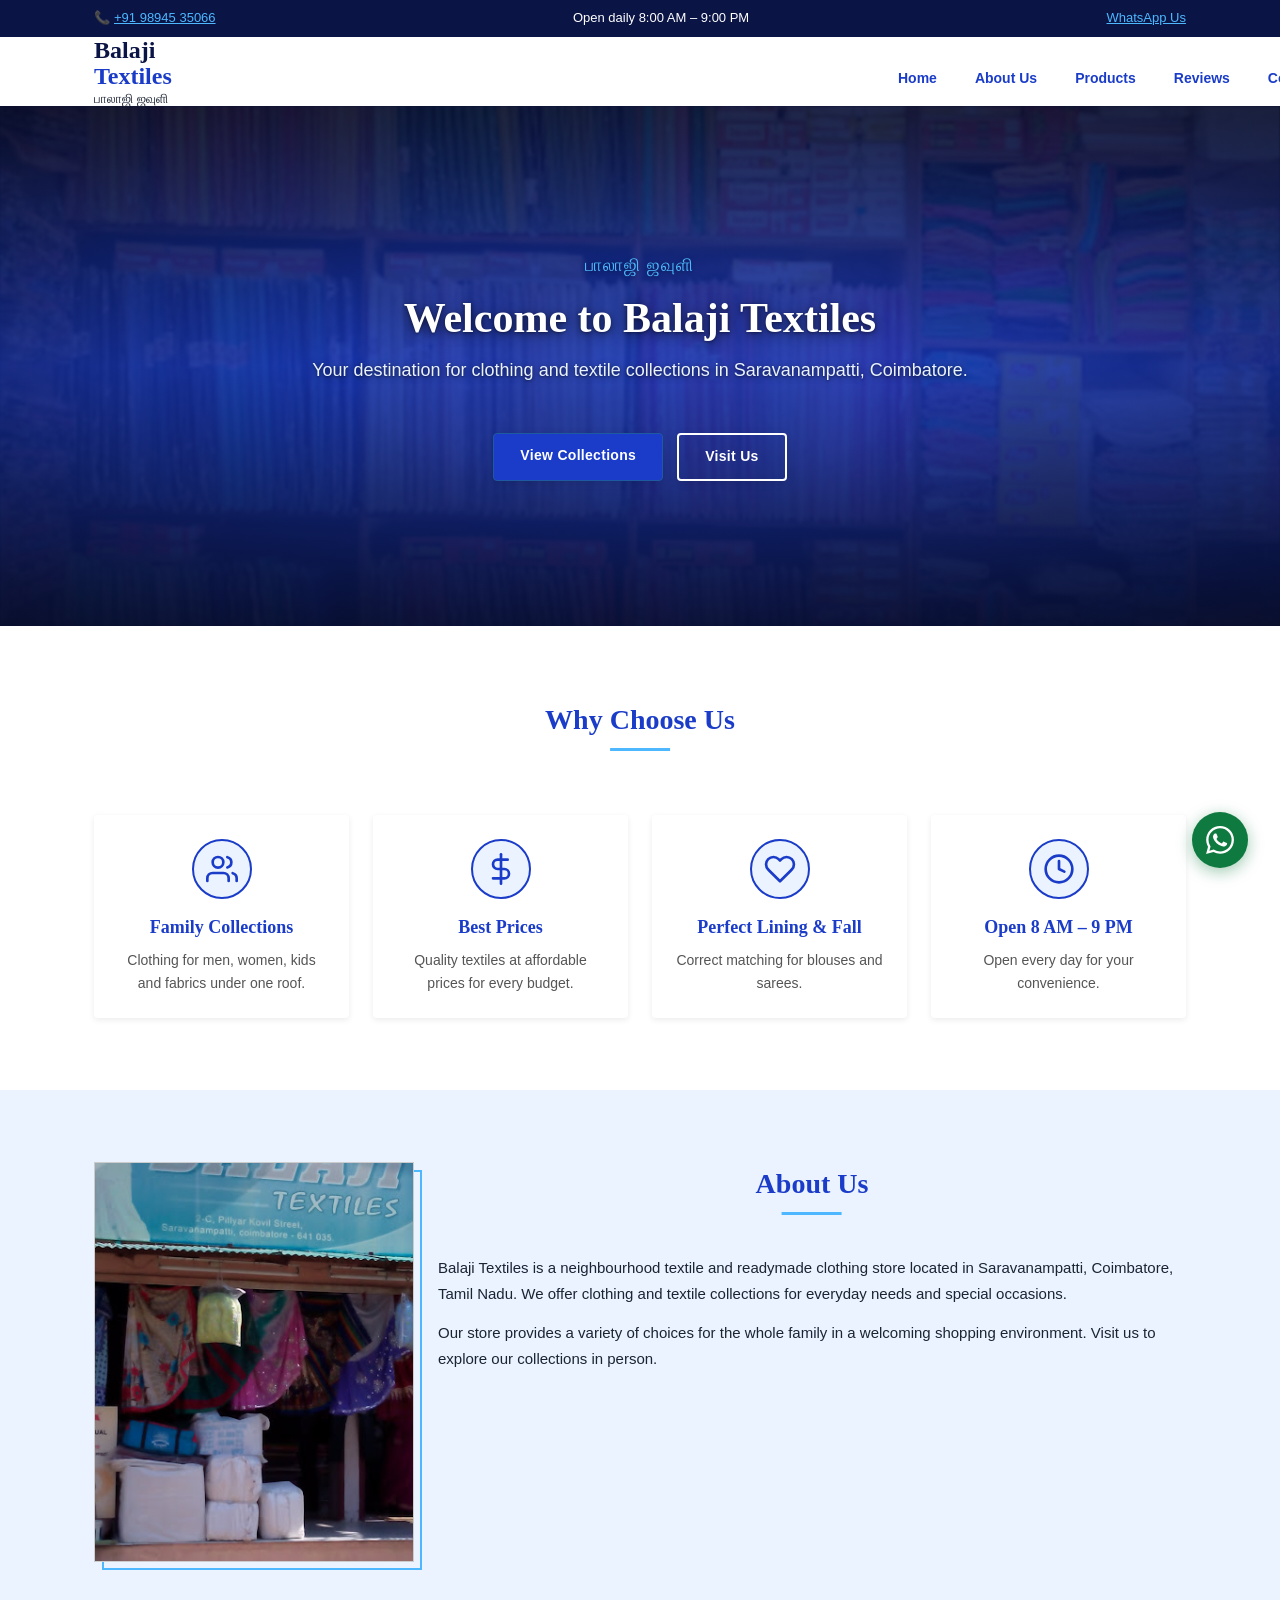
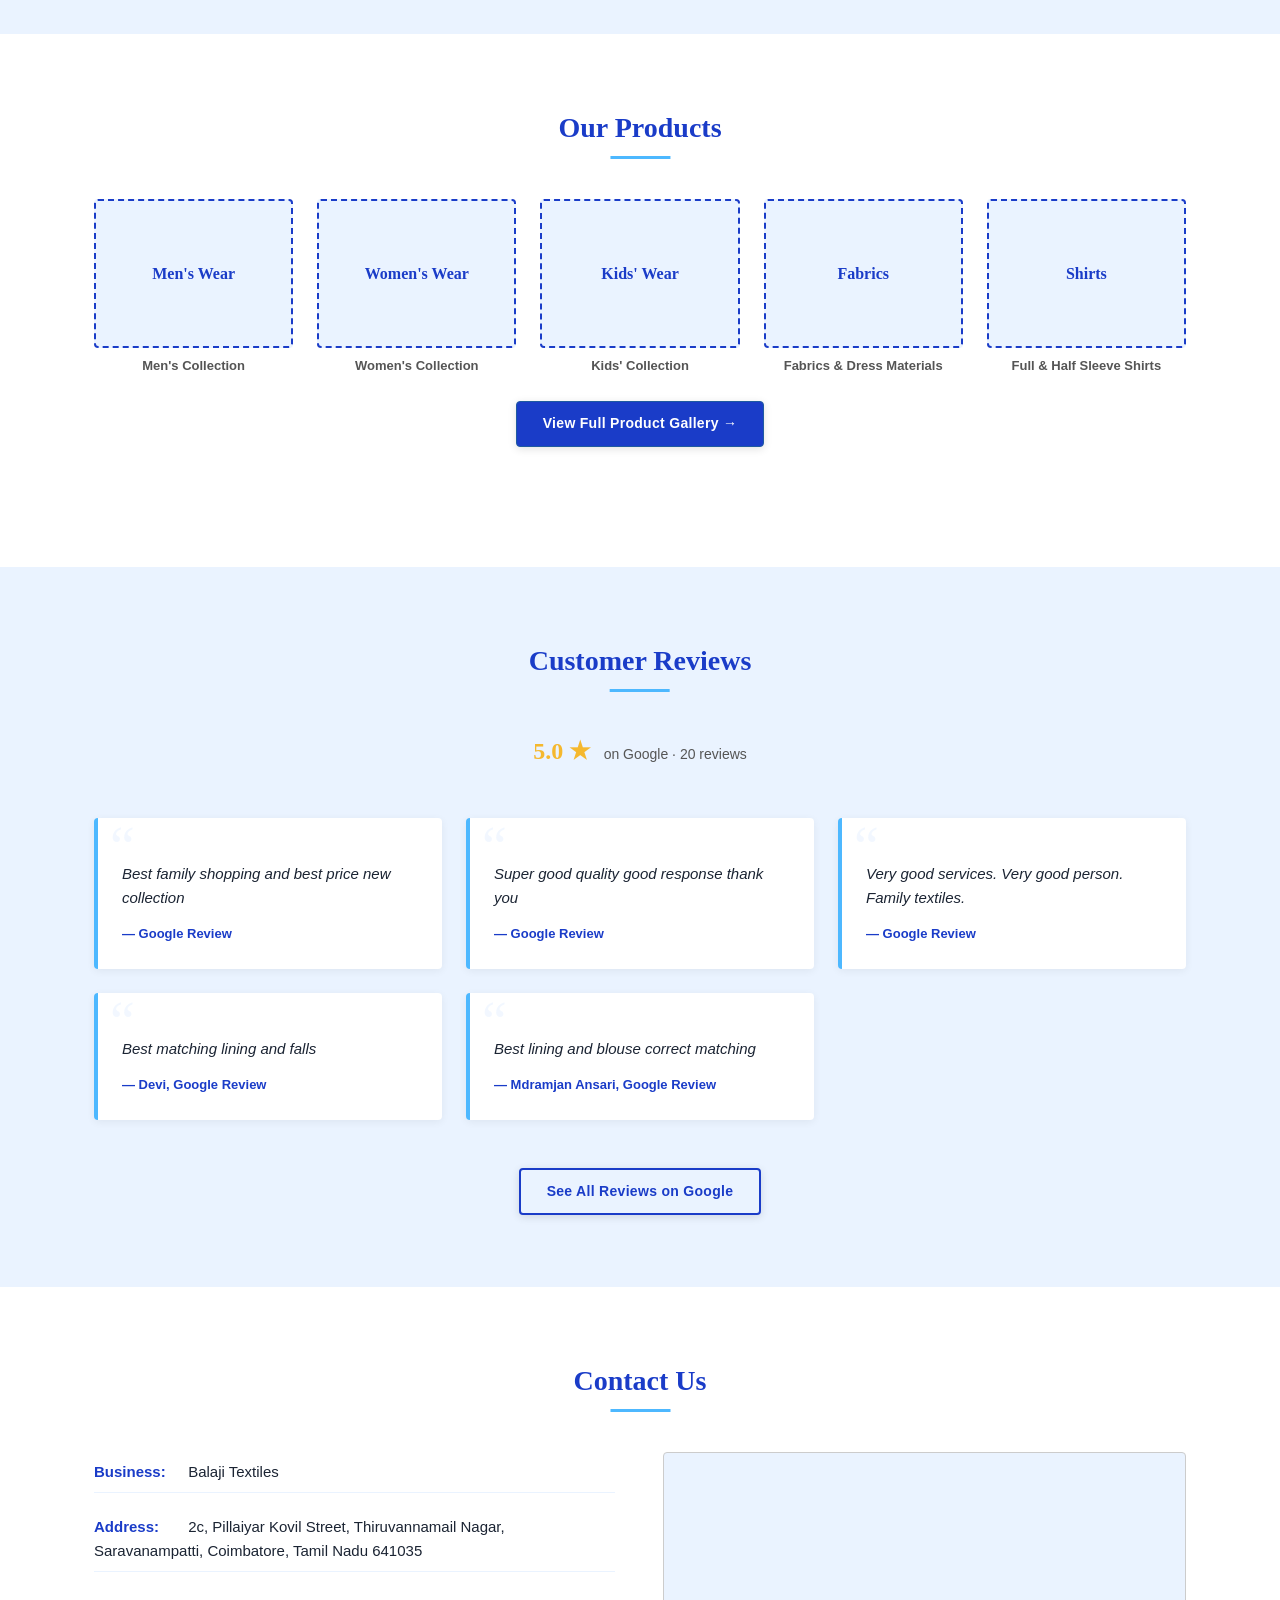
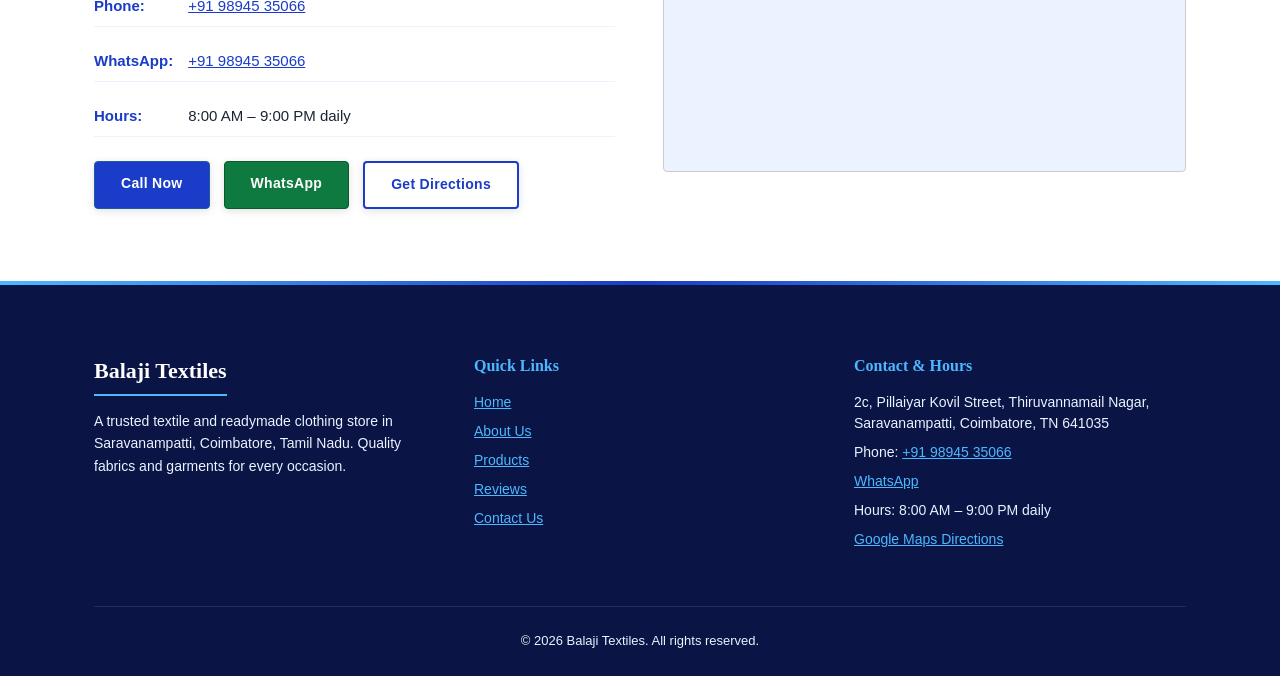
==== index.html @ 2bc7294d "Revert open/closed badge to static text - Removed dynamic open/closed badge from top bar - Removed s" ====
<!DOCTYPE html>
<html lang="en">
<head>
  <meta charset="UTF-8" />
  <meta name="viewport" content="width=device-width, initial-scale=1.0" />
  <title>Balaji Textiles | Textile &amp; Readymade Clothing Store in Saravanampatti, Coimbatore</title>
  <meta name="description" content="Balaji Textiles - A trusted textile and readymade clothing store in Saravanampatti, Coimbatore, Tamil Nadu. Men's wear, women's wear, kids' wear, fabrics and dress materials for every occasion." />
  <meta name="keywords" content="Balaji Textiles, textile shop Saravanampatti, Coimbatore textiles, readymade clothing, sarees, dress materials, men's wear, women's wear, kids wear, fabric shop Coimbatore" />
  <meta name="author" content="Balaji Textiles" />
  <meta name="robots" content="index, follow" />
  <meta name="theme-color" content="#0A1445" />
  <link rel="canonical" href="https://prakashseervi61.github.io/Balaji-Textile/" />

  <!-- Security headers -->
  <meta http-equiv="X-Content-Type-Options" content="nosniff" />
  <meta name="referrer" content="strict-origin-when-cross-origin" />
  <meta http-equiv="Permissions-Policy" content="geolocation=(), microphone=(), camera=()" />

  <!-- Content Security Policy -->
  <meta http-equiv="Content-Security-Policy" content="default-src 'self'; script-src 'self' 'unsafe-inline'; style-src 'self' 'unsafe-inline' https://fonts.googleapis.com; img-src 'self' data: https:; font-src 'self' https://fonts.gstatic.com; connect-src 'self'; frame-src https://www.google.com; base-uri 'self'; form-action 'self';" />

  <!-- Open Graph -->
  <meta property="og:type" content="website" />
  <meta property="og:title" content="Balaji Textiles | Textile &amp; Readymade Clothing Store, Saravanampatti, Coimbatore" />
  <meta property="og:description" content="Discover quality clothing and textiles for every occasion. Visit Balaji Textiles in Saravanampatti, Coimbatore for men's wear, women's wear, kids' wear and fabrics." />
  <meta property="og:url" content="https://prakashseervi61.github.io/Balaji-Textile/" />
  <meta property="og:site_name" content="Balaji Textiles" />
  <meta property="og:locale" content="en_IN" />
  <meta property="og:image" content="https://prakashseervi61.github.io/Balaji-Textile/images/shop-photo.jpg" />
  <meta property="og:image:width" content="400" />
  <meta property="og:image:height" content="291" />

  <!-- Twitter Card -->
  <meta name="twitter:card" content="summary_large_image" />
  <meta name="twitter:title" content="Balaji Textiles | Textile &amp; Readymade Clothing Store, Saravanampatti" />
  <meta name="twitter:description" content="Quality clothing and textiles for every occasion. Visit Balaji Textiles in Saravanampatti, Coimbatore." />

  <link rel="preconnect" href="https://fonts.googleapis.com" />
  <link rel="preconnect" href="https://fonts.gstatic.com" crossorigin />
  <link href="https://fonts.googleapis.com/css2?family=Playfair+Display:ital,wght@0,400;0,600;0,700;1,400&family=Lato:wght@300;400;600;700&family=Noto+Sans+Tamil:wght@400;600;700&display=swap" rel="stylesheet" />
  <link rel="stylesheet" href="styles.css" />
  <link rel="icon" type="image/svg+xml" href="data:image/svg+xml,%3Csvg xmlns='http://www.w3.org/2000/svg' viewBox='0 0 100 100'%3E%3Crect width='100' height='100' fill='%230A1445' rx='10'/%3E%3Ctext x='50' y='60' font-family='serif' font-size='50' fill='%23FFFFFF' text-anchor='middle'%3EBT%3C/text%3E%3C/svg%3E" />

  <!-- Schema.org LocalBusiness structured data -->
  <script type="application/ld+json">
  {
    "@context": "https://schema.org",
    "@type": "ClothingStore",
    "name": "Balaji Textiles",
    "alternateName": "பாலாஜி ஜவுளி",
    "description": "A trusted textile and readymade clothing store in Saravanampatti, Coimbatore, Tamil Nadu. Men's wear, women's wear, kids' wear, fabrics and dress materials.",
    "url": "https://prakashseervi61.github.io/Balaji-Textile/",
    "telephone": "+919894535066",
    "address": {
      "@type": "PostalAddress",
      "streetAddress": "2c, Pillaiyar Kovil Street, Thiruvannamail Nagar",
      "addressLocality": "Saravanampatti, Coimbatore",
      "addressRegion": "Tamil Nadu",
      "postalCode": "641035",
      "addressCountry": "IN"
    },
    "geo": {
      "@type": "GeoCoordinates",
      "latitude": 11.0756263,
      "longitude": 77.0023874
    },
    "openingHoursSpecification": {
      "@type": "OpeningHoursSpecification",
      "dayOfWeek": ["Monday","Tuesday","Wednesday","Thursday","Friday","Saturday","Sunday"],
      "opens": "08:00",
      "closes": "21:00"
    },
    "aggregateRating": {
      "@type": "AggregateRating",
      "ratingValue": "5.0",
      "reviewCount": "20",
      "bestRating": "5"
    },
    "sameAs": [
      "https://maps.app.goo.gl/wDFzEVDRk7n2RnBJ7"
    ]
  }
  </script>
</head>
<body>

  <a class="skip-link" href="#main-content">Skip to main content</a>

  <!-- Top bar -->
  <div class="top-bar">
    <div class="container">
      <div class="top-bar-inner">
        <span class="top-bar-item">📞 <a href="tel:+919894535066">+91 98945 35066</a></span>
        <span class="top-bar-item">Open daily 8:00 AM – 9:00 PM</span>
        <span class="top-bar-item"><a href="https://wa.me/919894535066?text=Hello%20Balaji%20Textiles%2C%20I%20would%20like%20to%20know%20more%20about%20your%20collections." target="_blank" rel="noopener">WhatsApp Us</a></span>
      </div>
    </div>
  </div>

  <!-- Header -->
  <header class="site-header" id="site-header">
    <div class="header-container">
      <a href="#home" class="logo">
        Balaji <span>Textiles</span>
        <span class="logo-tamil">பாலாஜி ஜவுளி</span>
        <!-- TODO: owner to supply Tamil tagline -->
      </a>

      <button class="nav-toggle" id="nav-toggle" aria-label="Toggle navigation menu" aria-expanded="false" aria-controls="main-nav"></button>

      <nav class="main-nav" id="main-nav" aria-label="Main navigation">
        <ul>
          <li><a href="#home">Home</a></li>
          <li><a href="#about">About Us</a></li>
          <li><a href="#products">Products</a></li>
          <li><a href="#reviews">Reviews</a></li>
          <li><a href="#contact">Contact Us</a></li>
        </ul>
      </nav>
    </div>
    <div class="nav-overlay"></div>
  </header>

  <main id="main-content">

    <!-- Hero -->
    <section id="home" class="hero">
      <img class="hero-img" src="images/shop-photo.jpg" alt="Balaji Textiles shop, Saravanampatti, Coimbatore" width="400" height="291" loading="eager" />
      <div class="hero-overlay" aria-hidden="true"></div>
      <div class="hero-content">
        <p class="hero-tagline">பாலாஜி ஜவுளி</p>
        <h1>Welcome to Balaji Textiles</h1>
        <p class="hero-intro">Your destination for clothing and textile collections in Saravanampatti, Coimbatore.</p>
        <div class="hero-buttons">
          <a href="#products" class="btn btn-primary">View Collections</a>
          <a href="#contact" class="btn btn-outline">Visit Us</a>
        </div>
      </div>
    </section>

    <!-- Why Choose Us -->
    <section class="why-choose reveal">
      <div class="container">
        <h2 class="section-title">Why Choose Us</h2>
        <div class="why-grid">
          <div class="why-item">
            <div class="why-icon" aria-hidden="true">
              <svg width="32" height="32" viewBox="0 0 24 24" fill="none" stroke="currentColor" stroke-width="2" stroke-linecap="round" stroke-linejoin="round"><path d="M17 21v-2a4 4 0 0 0-4-4H5a4 4 0 0 0-4 4v2"/><circle cx="9" cy="7" r="4"/><path d="M23 21v-2a4 4 0 0 0-3-3.87"/><path d="M16 3.13a4 4 0 0 1 0 7.75"/></svg>
            </div>
            <h3>Family Collections</h3>
            <p>Clothing for men, women, kids and fabrics under one roof.</p>
          </div>
          <div class="why-item">
            <div class="why-icon" aria-hidden="true">
              <svg width="32" height="32" viewBox="0 0 24 24" fill="none" stroke="currentColor" stroke-width="2" stroke-linecap="round" stroke-linejoin="round"><line x1="12" y1="1" x2="12" y2="23"/><path d="M17 5H9.5a3.5 3.5 0 0 0 0 7h5a3.5 3.5 0 0 1 0 7H6"/></svg>
            </div>
            <h3>Best Prices</h3>
            <p>Quality textiles at affordable prices for every budget.</p>
          </div>
          <div class="why-item">
            <div class="why-icon" aria-hidden="true">
              <svg width="32" height="32" viewBox="0 0 24 24" fill="none" stroke="currentColor" stroke-width="2" stroke-linecap="round" stroke-linejoin="round"><path d="M20.84 4.61a5.5 5.5 0 0 0-7.78 0L12 5.67l-1.06-1.06a5.5 5.5 0 0 0-7.78 7.78l1.06 1.06L12 21.23l7.78-7.78 1.06-1.06a5.5 5.5 0 0 0 0-7.78z"/></svg>
            </div>
            <h3>Perfect Lining &amp; Fall</h3>
            <p>Correct matching for blouses and sarees.</p>
          </div>
          <div class="why-item">
            <div class="why-icon" aria-hidden="true">
              <svg width="32" height="32" viewBox="0 0 24 24" fill="none" stroke="currentColor" stroke-width="2" stroke-linecap="round" stroke-linejoin="round"><circle cx="12" cy="12" r="10"/><polyline points="12 6 12 12 16 14"/></svg>
            </div>
            <h3>Open 8 AM – 9 PM</h3>
            <p>Open every day for your convenience.</p>
          </div>
        </div>
      </div>
    </section>

    <!-- About Us -->
    <section id="about" class="about reveal">
      <div class="container">
        <div class="about-content">
          <div class="about-img">
            <img src="images/shop-front.jpg" alt="Balaji Textiles shop front, Saravanampatti, Coimbatore" width="400" height="600" loading="lazy" />
          </div>
          <div class="about-text">
            <h2 class="section-title">About Us</h2>
            <p>Balaji Textiles is a neighbourhood textile and readymade clothing store located in Saravanampatti, Coimbatore, Tamil Nadu. We offer clothing and textile collections for everyday needs and special occasions.</p>
            <p>Our store provides a variety of choices for the whole family in a welcoming shopping environment. Visit us to explore our collections in person.</p>
          </div>
        </div>
      </div>
    </section>

    <!-- Our Products -->
    <section id="products" class="products reveal">
      <div class="container">
        <h2 class="section-title">Our Products</h2>

        <!-- Product preview grid -->
        <div class="product-preview-grid">
          <div class="product-preview-item">
            <div class="product-preview-placeholder">
              <span>Men's Wear</span>
            </div>
            <p>Men's Collection</p>
          </div>
          <div class="product-preview-item">
            <div class="product-preview-placeholder">
              <span>Women's Wear</span>
            </div>
            <p>Women's Collection</p>
          </div>
          <div class="product-preview-item">
            <div class="product-preview-placeholder">
              <span>Kids' Wear</span>
            </div>
            <p>Kids' Collection</p>
          </div>
          <div class="product-preview-item">
            <div class="product-preview-placeholder">
              <span>Fabrics</span>
            </div>
            <p>Fabrics &amp; Dress Materials</p>
          </div>
          <div class="product-preview-item">
            <div class="product-preview-placeholder">
              <span>Shirts</span>
            </div>
            <p>Full &amp; Half Sleeve Shirts</p>
          </div>
        </div>
        <div class="product-more">
          <a href="products.html" class="btn btn-primary">View Full Product Gallery &rarr;</a>
        </div>
      </div>
    </section>

    <!-- Reviews -->
    <section id="reviews" class="reviews reveal">
      <div class="container">
        <h2 class="section-title">Customer Reviews</h2>
        <div class="reviews-badge">
          <span class="reviews-rating">5.0 &#9733;</span>
          <span class="reviews-count">on Google &middot; 20 reviews</span>
        </div>
        <div class="review-grid">
          <div class="review-card">
            <span class="review-quote" aria-hidden="true">&ldquo;</span>
            <p class="review-text">Best family shopping and best price new collection</p>
            <p class="review-author">&mdash; Google Review</p>
          </div>
          <div class="review-card">
            <span class="review-quote" aria-hidden="true">&ldquo;</span>
            <p class="review-text">Super good quality good response thank you</p>
            <p class="review-author">&mdash; Google Review</p>
          </div>
          <div class="review-card">
            <span class="review-quote" aria-hidden="true">&ldquo;</span>
            <p class="review-text">Very good services. Very good person. Family textiles.</p>
            <p class="review-author">&mdash; Google Review</p>
          </div>
          <div class="review-card">
            <span class="review-quote" aria-hidden="true">&ldquo;</span>
            <p class="review-text">Best matching lining and falls</p>
            <p class="review-author">&mdash; Devi, Google Review</p>
          </div>
          <div class="review-card">
            <span class="review-quote" aria-hidden="true">&ldquo;</span>
            <p class="review-text">Best lining and blouse correct matching</p>
            <p class="review-author">&mdash; Mdramjan Ansari, Google Review</p>
          </div>
        </div>
        <p class="reviews-link"><a href="https://www.google.com/maps/place/Balaji+Textiles/@11.0756263,77.0023874" target="_blank" rel="noopener" class="btn btn-outline">See All Reviews on Google</a></p>
      </div>
    </section>

    <!-- Photo Gallery (hidden until 4+ real photos exist in images/gallery/) -->
    <section id="gallery" class="gallery reveal" style="display: none;">
      <div class="container">
        <h2 class="section-title">Photo Gallery</h2>
        <div class="gallery-grid">
          <figure class="gallery-item">
            <img src="images/gallery/shop-front.jpg" alt="Balaji Textiles shop exterior, Saravanampatti" width="400" height="300" loading="lazy" />
            <span class="gallery-overlay" aria-hidden="true"><svg width="24" height="24" viewBox="0 0 24 24" fill="none" stroke="currentColor" stroke-width="2"><circle cx="11" cy="11" r="8"/><line x1="21" y1="21" x2="16.65" y2="16.65"/><line x1="11" y1="8" x2="11" y2="14"/><line x1="8" y1="11" x2="14" y2="11"/></svg></span>
          </figure>
          <figure class="gallery-item">
            <img src="images/gallery/shop-photo.jpg" alt="Balaji Textiles shop view, Saravanampatti" width="400" height="300" loading="lazy" />
            <span class="gallery-overlay" aria-hidden="true"><svg width="24" height="24" viewBox="0 0 24 24" fill="none" stroke="currentColor" stroke-width="2"><circle cx="11" cy="11" r="8"/><line x1="21" y1="21" x2="16.65" y2="16.65"/><line x1="11" y1="8" x2="11" y2="14"/><line x1="8" y1="11" x2="14" y2="11"/></svg></span>
          </figure>
        </div>
      </div>
    </section>

    <!-- Contact Us -->
    <section id="contact" class="contact reveal">
      <div class="container">
        <h2 class="section-title">Contact Us</h2>
        <div class="contact-content">
          <div class="contact-details">
            <div class="contact-item">
              <strong>Business:</strong> Balaji Textiles
            </div>
            <div class="contact-item">
              <strong>Address:</strong> 2c, Pillaiyar Kovil Street, Thiruvannamail Nagar, Saravanampatti, Coimbatore, Tamil Nadu 641035
            </div>
            <div class="contact-item">
              <strong>Phone:</strong> <a href="tel:+919894535066">+91 98945 35066</a>
            </div>
            <div class="contact-item">
              <strong>WhatsApp:</strong> <a href="https://wa.me/919894535066?text=Hello%20Balaji%20Textiles%2C%20I%20would%20like%20to%20know%20more%20about%20your%20collections." target="_blank" rel="noopener">+91 98945 35066</a>
            </div>
            <div class="contact-item">
              <strong>Hours:</strong> 8:00 AM – 9:00 PM daily
            </div>
            <div class="contact-actions">
              <a href="tel:+919894535066" class="btn btn-primary">Call Now</a>
              <a href="https://wa.me/919894535066?text=Hello%20Balaji%20Textiles%2C%20I%20would%20like%20to%20know%20more%20about%20your%20collections." target="_blank" rel="noopener" class="btn btn-wa">WhatsApp</a>
              <a href="https://maps.app.goo.gl/wDFzEVDRk7n2RnBJ7" target="_blank" rel="noopener" class="btn btn-outline">Get Directions</a>
            </div>
          </div>
          <div class="contact-map">
            <iframe
              src="https://www.google.com/maps?q=11.0756263,77.0023874&output=embed"
              title="Balaji Textiles location on Google Maps"
              loading="lazy"
              referrerpolicy="no-referrer-when-downgrade"
            ></iframe>
          </div>
        </div>
      </div>
    </section>

  </main>

  <!-- Footer -->
  <footer class="site-footer">
    <div class="container">
      <div class="footer-grid">
        <div class="footer-col">
          <h3>Balaji Textiles</h3>
          <p class="footer-blurb">A trusted textile and readymade clothing store in Saravanampatti, Coimbatore, Tamil Nadu. Quality fabrics and garments for every occasion.</p>
        </div>
        <div class="footer-col">
          <h4>Quick Links</h4>
          <ul>
            <li><a href="#home">Home</a></li>
            <li><a href="#about">About Us</a></li>
            <li><a href="#products">Products</a></li>
            <li><a href="#reviews">Reviews</a></li>
            <li><a href="#contact">Contact Us</a></li>
          </ul>
        </div>
        <div class="footer-col">
          <h4>Contact &amp; Hours</h4>
          <ul>
            <li>2c, Pillaiyar Kovil Street, Thiruvannamail Nagar, Saravanampatti, Coimbatore, TN 641035</li>
            <li>Phone: <a href="tel:+919894535066">+91 98945 35066</a></li>
            <li><a href="https://wa.me/919894535066?text=Hello%20Balaji%20Textiles%2C%20I%20would%20like%20to%20know%20more%20about%20your%20collections." target="_blank" rel="noopener">WhatsApp</a></li>
            <li>Hours: 8:00 AM – 9:00 PM daily</li>
            <li><a href="https://maps.app.goo.gl/wDFzEVDRk7n2RnBJ7" target="_blank" rel="noopener">Google Maps Directions</a></li>
          </ul>
        </div>
      </div>
      <div class="footer-bottom">
        <p>&copy; 2026 Balaji Textiles. All rights reserved.</p>
      </div>
    </div>
  </footer>

  <!-- Floating WhatsApp (desktop) -->
  <a href="https://wa.me/919894535066?text=Hello%20Balaji%20Textiles%2C%20I%20would%20like%20to%20know%20more%20about%20your%20collections." target="_blank" rel="noopener" class="whatsapp-float" aria-label="Chat on WhatsApp">
    <svg width="28" height="28" viewBox="0 0 24 24" fill="white"><path d="M17.472 14.382c-.297-.149-1.758-.867-2.03-.967-.273-.099-.471-.148-.67.15-.197.297-.767.966-.94 1.164-.173.199-.347.223-.644.075-.297-.15-1.255-.463-2.39-1.475-.883-.788-1.48-1.761-1.653-2.059-.173-.297-.018-.458.13-.606.134-.133.298-.347.446-.52.149-.174.198-.298.298-.497.099-.198.05-.371-.025-.52-.075-.149-.669-1.612-.916-2.207-.242-.579-.487-.5-.669-.51-.173-.008-.371-.01-.57-.01-.198 0-.52.074-.792.372-.272.297-1.04 1.016-1.04 2.479 0 1.462 1.065 2.875 1.213 3.074.149.198 2.096 3.2 5.077 4.487.709.306 1.262.489 1.694.625.712.227 1.36.195 1.871.118.571-.085 1.758-.719 2.006-1.413.248-.694.248-1.289.173-1.413-.074-.124-.272-.198-.57-.347m-5.421 7.403h-.004a9.87 9.87 0 01-5.031-1.378l-.361-.214-3.741.982.998-3.648-.235-.374a9.86 9.86 0 01-1.51-5.26c.001-5.45 4.436-9.884 9.888-9.884 2.64 0 5.122 1.03 6.988 2.898a9.825 9.825 0 012.893 6.994c-.003 5.45-4.437 9.884-9.885 9.884m8.413-18.297A11.815 11.815 0 0012.05 0C5.495 0 .16 5.335.157 11.892c0 2.096.547 4.142 1.588 5.945L.057 24l6.305-1.654a11.882 11.882 0 005.683 1.448h.005c6.554 0 11.89-5.335 11.893-11.893a11.821 11.821 0 00-3.48-8.413z"/></svg>
  </a>

  <!-- Lightbox -->
  <div class="lightbox" id="lightbox" role="dialog" aria-modal="true" aria-label="Image viewer" hidden>
    <button class="lightbox-close" id="lightbox-close" aria-label="Close image viewer">&times;</button>
    <button class="lightbox-prev" id="lightbox-prev" aria-label="Previous image">&#10094;</button>
    <img class="lightbox-img" id="lightbox-img" src="" alt="Gallery image" />
    <button class="lightbox-next" id="lightbox-next" aria-label="Next image">&#10095;</button>
  </div>

  <!-- Mobile sticky bar -->
  <div class="mobile-bar" id="mobile-bar">
    <a href="tel:+919894535066" class="mobile-bar-btn mobile-bar-call">Call</a>
    <a href="https://wa.me/919894535066?text=Hello%20Balaji%20Textiles%2C%20I%20would%20like%20to%20know%20more%20about%20your%20collections." target="_blank" rel="noopener" class="mobile-bar-btn mobile-bar-wa">WhatsApp</a>
  </div>

  <script src="script.js" defer></script>
</body>
</html>
---- styles.css ----
/* ==========================================================================
   Balaji Textiles — Blue Theme (2018–2020 style)
   Mobile-first, CSS custom properties
   ========================================================================== */

/* ---------- Custom properties ---------- */
:root {
  --navy: #0A1445;
  --blue: #1A3CC8;
  --steel: #1E5AA0;
  --sky: #4DB8FF;
  --tint: #EAF3FF;
  --text: #1B2433;
  --white: #FFFFFF;
  --accent: #F5B82E;
  --wa: #0F7A3F;

  --font-heading: "Playfair Display", Georgia, serif;
  --font-body: "Lato", Arial, sans-serif;
  --font-tamil: "Noto Sans Tamil", sans-serif;

  --spacing-xs: 8px;
  --spacing-sm: 14px;
  --spacing-md: 24px;
  --spacing-lg: 48px;
  --spacing-xl: 72px;

  --radius: 4px;
  --shadow-sm: 0 2px 6px rgba(0,0,0,0.08);
  --shadow-md: 0 2px 10px rgba(0,0,0,0.1);
  --shadow-lg: 0 4px 20px rgba(10,20,69,0.12);

  --header-height: 64px;
}

/* ---------- Reset ---------- */
*, *::before, *::after {
  box-sizing: border-box;
  margin: 0;
  padding: 0;
}

html {
  scroll-behavior: smooth;
}

@media (prefers-reduced-motion: reduce) {
  html { scroll-behavior: auto; }
}

body {
  font-family: var(--font-body);
  background: var(--white);
  color: var(--text);
  line-height: 1.6;
  font-size: 15px;
  min-width: 320px;
  padding-bottom: 0;
}

a { color: inherit; text-decoration: none; }
ul { list-style: none; }
img { display: block; max-width: 100%; height: auto; }

/* ---------- Skip link ---------- */
.skip-link {
  position: absolute;
  top: -100%;
  left: 0;
  background: var(--navy);
  color: var(--white);
  padding: 10px 20px;
  z-index: 10000;
  transition: top 0.3s ease;
}
.skip-link:focus { top: 0; }

/* ---------- Focus indicators ---------- */
a:focus-visible,
button:focus-visible,
.btn:focus-visible {
  outline: 2px solid var(--sky);
  outline-offset: 2px;
}

/* ---------- Container ---------- */
.container {
  max-width: 1140px;
  margin: 0 auto;
  padding: 0 var(--spacing-md);
  width: 100%;
}

/* ---------- Top bar ---------- */
.top-bar {
  background: var(--navy);
  color: var(--white);
  font-size: 13px;
  font-family: var(--font-body);
  padding: 8px 0;
}

.top-bar-inner {
  display: flex;
  flex-wrap: wrap;
  justify-content: center;
  gap: 8px 20px;
  align-items: center;
}

.top-bar-item {
  display: inline-flex;
  align-items: center;
  gap: 4px;
}

.top-bar a {
  color: var(--sky);
  text-decoration: underline;
}
.top-bar a:hover { color: var(--white); }

/* Open/Closed badge */
.status-badge {
  display: inline-flex;
  align-items: center;
  gap: 6px;
  padding: 2px 10px;
  border-radius: 999px;
  font-size: 12px;
  font-weight: 700;
  font-family: var(--font-body);
}

.status-badge.open {
  background: rgba(15,122,63,0.2);
  color: #2ECC71;
  border: 1px solid rgba(15,122,63,0.4);
}

.status-badge.closed {
  background: rgba(255,255,255,0.1);
  color: var(--tint);
  border: 1px solid rgba(255,255,255,0.2);
}

.status-dot {
  width: 8px;
  height: 8px;
  border-radius: 50%;
  background: currentColor;
}

/* ---------- Header ---------- */
.site-header {
  background: var(--white);
  position: sticky;
  top: 0;
  z-index: 100;
  transition: box-shadow 0.3s ease;
}

.site-header.scrolled {
  box-shadow: 0 2px 12px rgba(0,0,0,0.12);
}

.header-container {
  max-width: 1140px;
  margin: 0 auto;
  padding: 0 var(--spacing-md);
  display: flex;
  align-items: center;
  justify-content: space-between;
  min-height: var(--header-height);
  gap: var(--spacing-md);
}

.logo {
  font-family: var(--font-heading);
  font-size: 24px;
  font-weight: 700;
  color: var(--navy);
  line-height: 1.1;
  text-decoration: none;
  display: flex;
  flex-direction: column;
  justify-content: center;
}

.logo span {
  color: var(--blue);
}

.logo .logo-tamil {
  font-family: var(--font-tamil);
  font-size: 13px;
  color: var(--text);
  font-weight: 400;
  display: block;
  margin-top: 2px;
}

.header-contact {
  display: none;
}

/* ---------- Navigation ---------- */
.nav-toggle {
  display: inline-flex;
  align-items: center;
  justify-content: center;
  background: var(--tint);
  border: 2px solid var(--blue);
  color: var(--blue);
  padding: 10px;
  font-size: 26px;
  line-height: 1;
  cursor: pointer;
  font-family: var(--font-body);
  border-radius: var(--radius);
  transition: all 0.2s ease;
  min-width: 52px;
  min-height: 52px;
  z-index: 210;
  position: relative;
}

.nav-toggle:hover {
  border-color: var(--steel);
  background: var(--blue);
  color: var(--white);
}

.nav-toggle:focus {
  outline: 3px solid var(--sky);
}

.nav-toggle.is-open {
  border-color: var(--blue);
  background: var(--blue);
  color: var(--white);
}

.nav-toggle.is-open::before {
  content: "\00D7";
  font-size: 30px;
  line-height: 1;
  font-weight: bold;
}

.nav-toggle::before {
  content: "\2630";
  font-size: 26px;
  line-height: 1;
}

.main-nav {
  position: fixed;
  top: 0;
  right: 0;
  width: 100%;
  max-width: 300px;
  height: 100vh;
  background: var(--navy);
  transform: translateX(100%);
  transition: transform 0.35s cubic-bezier(0.25, 0.46, 0.45, 0.94);
  z-index: 200;
  box-shadow: -2px 0 12px rgba(0,0,0,0.15);
  padding-top: 16px;
}

.main-nav.is-open {
  transform: translateX(0);
}

.nav-overlay {
  position: fixed;
  inset: 0;
  background: rgba(0, 0, 0, 0.5);
  opacity: 0;
  visibility: hidden;
  transition: opacity 0.35s ease, visibility 0.35s ease;
  z-index: 150;
}

.nav-overlay.is-open {
  opacity: 1;
  visibility: visible;
}

.main-nav ul {
  list-style: none;
  display: flex;
  flex-direction: column;
  margin: 0;
  padding: var(--spacing-lg) var(--spacing-md);
  height: 100vh;
  overflow-y: auto;
}

.main-nav li {
  border-bottom: 1px solid rgba(255,255,255,0.1);
}

.main-nav li:last-child {
  border-bottom: none;
}

.main-nav a {
  display: flex;
  align-items: center;
  color: var(--white);
  text-decoration: none;
  padding: 14px 0;
  font-size: 16px;
  font-weight: 700;
  font-family: var(--font-body);
  min-height: 48px;
  transition: background 0.2s ease;
}

.main-nav a:hover,
.main-nav a:focus {
  background: var(--steel);
}

.main-nav a.active {
  background: var(--steel);
  color: var(--sky);
  border-left: 4px solid var(--sky);
}

/* ---------- Section title ---------- */
.section-title {
  font-family: var(--font-heading);
  font-size: 24px;
  color: var(--blue);
  text-align: center;
  margin-bottom: var(--spacing-lg);
  position: relative;
  display: inline-block;
  left: 50%;
  transform: translateX(-50%);
}

section {
  scroll-margin-top: 70px;
}

.section-title::after {
  content: "";
  position: absolute;
  bottom: -8px;
  left: 50%;
  transform: translateX(-50%);
  width: 60px;
  height: 3px;
  background: var(--sky);
}

/* ---------- Hero ---------- */
.hero {
  position: relative;
  min-height: 360px;
  display: flex;
  align-items: center;
  justify-content: center;
  overflow: hidden;
  background: var(--navy);
}

.hero-img {
  position: absolute;
  inset: 0;
  width: 100%;
  height: 100%;
  object-fit: cover;
  z-index: 0;
  opacity: 0.4;
  filter: blur(1px);
}

.hero-overlay {
  position: absolute;
  inset: 0;
  background: linear-gradient(to bottom, rgba(10,20,69,0.7) 0%, rgba(26,60,200,0.75) 50%, rgba(10,20,69,0.9) 100%);
  z-index: 1;
}

.hero::after {
  content: "";
  position: absolute;
  inset: 0;
  background: radial-gradient(ellipse at center, transparent 30%, rgba(0,0,0,0.35) 100%);
  z-index: 1;
  pointer-events: none;
}

.hero-content {
  position: relative;
  z-index: 2;
  text-align: center;
  color: var(--white);
  padding: var(--spacing-xl) var(--spacing-md);
  max-width: 720px;
  animation: heroFadeIn 0.8s ease-out;
}

@keyframes heroFadeIn {
  from { opacity: 0; transform: translateY(20px); }
  to { opacity: 1; transform: translateY(0); }
}

@media (prefers-reduced-motion: reduce) {
  .hero-content { animation: none; }
  html { scroll-behavior: auto; }
  .hero-img, .product-card, .gallery-item img, .reveal {
    transition: none; transform: none; opacity: 1;
  }
}

.hero-tagline {
  font-family: var(--font-tamil);
  font-size: 18px;
  color: var(--sky);
  margin-bottom: var(--spacing-sm);
  letter-spacing: 1px;
  text-shadow: 0 1px 4px rgba(0,0,0,0.4);
}

.hero h1 {
  font-family: var(--font-heading);
  font-size: 30px;
  color: var(--white);
  margin-bottom: var(--spacing-sm);
  line-height: 1.15;
  text-shadow: 0 2px 12px rgba(0,0,0,0.6), 0 1px 3px rgba(0,0,0,0.4);
}

.hero-intro {
  font-size: 17px;
  color: var(--tint);
  margin-bottom: var(--spacing-lg);
  line-height: 1.6;
  text-shadow: 0 1px 6px rgba(0,0,0,0.5), 0 1px 2px rgba(0,0,0,0.3);
}

.hero-buttons {
  display: flex;
  flex-wrap: wrap;
  gap: var(--spacing-sm);
  justify-content: center;
}

/* ---------- Buttons ---------- */
.btn {
  display: inline-block;
  padding: 12px 26px;
  border-radius: var(--radius);
  font-weight: 700;
  font-size: 14px;
  font-family: var(--font-body);
  text-decoration: none;
  text-align: center;
  cursor: pointer;
  transition: background 0.25s ease, color 0.25s ease, transform 0.2s ease, box-shadow 0.25s ease, border-color 0.25s ease;
  box-shadow: 0 2px 8px rgba(0,0,0,0.12);
  min-height: 44px;
  line-height: 1.4;
  letter-spacing: 0.3px;
}

.btn:hover {
  transform: translateY(-2px);
  box-shadow: 0 4px 12px rgba(0,0,0,0.18);
}

.btn-primary {
  background: var(--blue);
  color: var(--white);
  border: 1px solid var(--steel);
}

.btn-primary:hover,
.btn-primary:focus {
  background: var(--steel);
}

.btn-outline {
  background: transparent;
  color: var(--blue);
  border: 2px solid var(--blue);
}

.btn-outline:hover,
.btn-outline:focus {
  background: var(--blue);
  color: var(--white);
}

.hero-buttons .btn-outline {
  color: var(--white) !important;
  border-color: var(--white) !important;
  background: transparent !important;
}

.hero-buttons .btn-outline:hover,
.hero-buttons .btn-outline:focus {
  background: var(--white);
  color: var(--blue);
}

.btn-wa {
  background: var(--wa);
  color: var(--white);
  border: 1px solid #0A5A2E;
}

.btn-wa:hover,
.btn-wa:focus {
  background: #0A5A2E;
}

/* ---------- Why Choose Us ---------- */
.why-choose {
  background: var(--white);
  padding: var(--spacing-xl) 0;
}

.why-grid {
  display: grid;
  grid-template-columns: 1fr;
  gap: var(--spacing-md);
  margin-top: var(--spacing-md);
}

.why-item {
  text-align: center;
  padding: var(--spacing-md);
  background: var(--white);
  border-radius: var(--radius);
  box-shadow: var(--shadow-sm);
  transition: transform 0.25s ease, box-shadow 0.25s ease;
}

.why-item:hover {
  transform: translateY(-3px);
  box-shadow: var(--shadow-md);
}

.why-icon {
  width: 60px;
  height: 60px;
  margin: 0 auto var(--spacing-sm);
  display: flex;
  align-items: center;
  justify-content: center;
  background: var(--tint);
  border-radius: 50%;
  color: var(--blue);
  border: 2px solid var(--blue);
  transition: background 0.25s ease, transform 0.25s ease;
}

.why-item:hover .why-icon {
  background: var(--blue);
  color: var(--white);
  transform: scale(1.08);
}

.why-item h3 {
  font-family: var(--font-heading);
  font-size: 18px;
  color: var(--blue);
  margin-bottom: var(--spacing-xs);
}

.why-item p {
  font-size: 14px;
  color: var(--text-muted, #555555);
}

/* ---------- About ---------- */
.about {
  padding: var(--spacing-xl) 0;
  background: var(--tint);
}

.about-content {
  display: flex;
  flex-direction: column;
  gap: var(--spacing-md);
}

.about-img {
  position: relative;
}

.about-img img {
  width: 100%;
  height: auto;
  max-height: 400px;
  object-fit: cover;
  border: 1px solid var(--color-border, #CCCCCC);
}

.about-img::after {
  content: "";
  position: absolute;
  top: 8px;
  left: 8px;
  right: -8px;
  bottom: -8px;
  border: 2px solid var(--sky);
  z-index: -1;
  pointer-events: none;
}

.about-text p {
  font-size: 15px;
  color: var(--text);
  margin-bottom: var(--spacing-sm);
  line-height: 1.7;
}

/* ---------- Products ---------- */
.products {
  padding: var(--spacing-xl) 0;
  background: var(--white);
}

.product-tabs {
  display: flex;
  flex-wrap: wrap;
  gap: var(--spacing-xs);
  justify-content: center;
  margin-bottom: var(--spacing-md);
}

.tab-btn {
  padding: 10px 18px;
  border: 2px solid var(--blue);
  background: var(--white);
  color: var(--blue);
  font-family: var(--font-body);
  font-size: 14px;
  font-weight: 700;
  border-radius: var(--radius);
  cursor: pointer;
  transition: background 0.2s ease, color 0.2s ease;
  min-height: 44px;
}

.tab-btn:hover {
  background: var(--tint);
}

.tab-btn.active {
  background: var(--blue);
  color: var(--white);
}

.tab-btn .count {
  font-size: 12px;
  opacity: 0.8;
  margin-left: 4px;
}

.products-hint {
  text-align: center;
  font-size: 14px;
  color: var(--text-muted, #555555);
  margin-bottom: var(--spacing-md);
  font-style: italic;
}

/* ---------- Product preview grid ---------- */
.product-preview-grid {
  display: grid;
  grid-template-columns: repeat(2, 1fr);
  gap: var(--spacing-md);
  margin-bottom: var(--spacing-md);
}

.product-preview-item {
  text-align: center;
}

.product-preview-placeholder {
  aspect-ratio: 4 / 3;
  background: var(--tint);
  border: 2px dashed var(--blue);
  border-radius: var(--radius);
  display: flex;
  align-items: center;
  justify-content: center;
  margin-bottom: var(--spacing-xs);
  transition: background 0.2s ease, border-color 0.2s ease;
}

.product-preview-placeholder span {
  font-family: var(--font-heading);
  font-size: 16px;
  color: var(--blue);
  font-weight: 700;
}

.product-preview-item:hover .product-preview-placeholder {
  background: var(--blue);
  border-color: var(--blue);
}

.product-preview-item:hover .product-preview-placeholder span {
  color: var(--white);
}

.product-preview-item p {
  font-size: 13px;
  color: var(--text-muted, #555555);
  font-weight: 600;
}

.product-more {
  text-align: center;
  margin-top: var(--spacing-md);
  margin-bottom: var(--spacing-lg);
}

.page-title-section {
  padding: var(--spacing-lg) 0;
  background: var(--tint);
  text-align: center;
}

.page-subtitle {
  font-size: 15px;
  color: var(--text-muted, #555555);
  margin-top: var(--spacing-sm);
  max-width: 600px;
  margin-left: auto;
  margin-right: auto;
}

.product-group {
  margin-bottom: var(--spacing-lg);
}

.group-title {
  font-family: var(--font-heading);
  font-size: 20px;
  color: var(--blue);
  margin-bottom: var(--spacing-sm);
  border-bottom: 2px solid var(--sky);
  padding-bottom: 4px;
  display: inline-block;
}

.pill-grid {
  display: flex;
  flex-wrap: wrap;
  gap: var(--spacing-xs);
}

.pill {
  display: inline-block;
  padding: 8px 16px;
  background: var(--tint);
  border: 1px solid var(--blue);
  border-radius: 999px;
  font-size: 13px;
  color: var(--blue);
  font-weight: 600;
  text-decoration: none;
  transition: background 0.2s ease, color 0.2s ease, transform 0.15s ease;
  min-height: 44px;
  line-height: 1.4;
  display: inline-flex;
  align-items: center;
}

.pill:hover {
  background: var(--blue);
  color: var(--white);
  transform: translateY(-1px);
}

/* ---------- Shade Matching ---------- */
.shade-match {
  padding: var(--spacing-xl) 0;
  background: var(--tint);
}

.shade-steps {
  display: grid;
  grid-template-columns: 1fr;
  gap: var(--spacing-md);
  margin: var(--spacing-md) 0;
}

.shade-step {
  display: flex;
  gap: var(--spacing-sm);
  align-items: flex-start;
}

.step-num {
  width: 36px;
  height: 36px;
  background: var(--blue);
  color: var(--white);
  border-radius: 50%;
  display: flex;
  align-items: center;
  justify-content: center;
  font-weight: 700;
  font-size: 16px;
  flex-shrink: 0;
}

.step-text {
  font-size: 15px;
  color: var(--text);
  line-height: 1.6;
}

.shade-match .btn-wa {
  margin-top: var(--spacing-md);
}

/* ---------- Gallery ---------- */
.gallery {
  padding: var(--spacing-xl) 0;
  background: var(--white);
}

.gallery-grid {
  display: grid;
  grid-template-columns: repeat(auto-fill, minmax(220px, 1fr));
  gap: var(--spacing-sm);
}

.gallery-item {
  position: relative;
  aspect-ratio: 4 / 3;
  overflow: hidden;
  background: var(--tint);
  cursor: pointer;
  border-radius: var(--radius);
}

.gallery-item img {
  width: 100%;
  height: 100%;
  object-fit: cover;
  border: none;
  transition: transform 0.3s ease;
}

.gallery-item:hover img {
  transform: scale(1.05);
}

.gallery-overlay {
  position: absolute;
  inset: 0;
  background: rgba(10,20,69,0.6);
  display: flex;
  align-items: center;
  justify-content: center;
  color: var(--white);
  opacity: 0;
  transition: opacity 0.3s ease;
}

.gallery-item:hover .gallery-overlay {
  opacity: 1;
}

.gallery-overlay svg {
  width: 32px;
  height: 32px;
  stroke: var(--white);
  stroke-width: 2;
  fill: none;
  transform: scale(0.8);
  transition: transform 0.3s ease;
}

.gallery-item:hover .gallery-overlay svg {
  transform: scale(1);
}

/* ---------- Reviews ---------- */
.reviews {
  padding: var(--spacing-xl) 0;
  background: var(--tint);
}

.reviews-badge {
  text-align: center;
  margin-bottom: var(--spacing-lg);
}

.reviews-rating {
  font-family: var(--font-heading);
  font-size: 24px;
  color: var(--accent);
  font-weight: 700;
}

.reviews-count {
  font-size: 14px;
  color: var(--text-muted, #555555);
  margin-left: var(--spacing-xs);
}

.review-grid {
  display: grid;
  grid-template-columns: 1fr;
  gap: var(--spacing-md);
}

.review-card {
  background: var(--white);
  border-left: 4px solid var(--sky);
  box-shadow: 0 2px 8px rgba(0,0,0,0.06);
  padding: var(--spacing-md);
  position: relative;
  border-radius: var(--radius);
  transition: transform 0.25s ease, box-shadow 0.25s ease;
}

.review-card:hover {
  transform: translateY(-3px);
  box-shadow: 0 4px 16px rgba(0,0,0,0.1);
}

.review-quote {
  font-family: var(--font-heading);
  font-size: 56px;
  color: var(--tint);
  position: absolute;
  top: 0;
  left: 12px;
  line-height: 1;
  opacity: 0.6;
}

.review-text {
  font-size: 15px;
  color: var(--text);
  font-style: italic;
  margin-bottom: var(--spacing-sm);
  padding-top: 20px;
  line-height: 1.6;
}

.review-author {
  font-size: 13px;
  color: var(--blue);
  font-weight: 700;
  font-family: var(--font-body);
}

.reviews-link {
  text-align: center;
  margin-top: var(--spacing-lg);
}

/* ---------- Contact ---------- */
.contact {
  padding: var(--spacing-xl) 0;
  background: var(--white);
}

.contact-content {
  display: flex;
  flex-direction: column;
  gap: var(--spacing-lg);
}

.contact-details {
  font-size: 15px;
  color: var(--text);
}

.contact-item {
  margin-bottom: var(--spacing-sm);
  line-height: 1.6;
  padding: var(--spacing-xs) 0;
  border-bottom: 1px solid var(--tint);
}

.contact-item:last-child {
  border-bottom: none;
}

.contact-item strong {
  color: var(--blue);
  display: inline-block;
  min-width: 90px;
}

.contact-item a {
  color: var(--blue);
  text-decoration: underline;
}

.contact-item a:hover {
  text-decoration: none;
}

.contact-actions {
  display: flex;
  flex-wrap: wrap;
  gap: var(--spacing-sm);
  margin-top: var(--spacing-md);
}

.contact-map {
  border: 1px solid var(--color-border, #CCCCCC);
  border-radius: var(--radius);
  overflow: hidden;
  min-height: 280px;
  height: 320px;
  background: var(--tint);
}

.contact-map iframe {
  width: 100%;
  height: 100%;
  border: 0;
  display: block;
}

/* ---------- Footer ---------- */
.site-footer {
  background: var(--navy);
  color: var(--white);
  padding: var(--spacing-xl) 0 var(--spacing-md);
  position: relative;
}

.site-footer::before {
  content: "";
  position: absolute;
  top: 0;
  left: 0;
  right: 0;
  height: 4px;
  background: linear-gradient(to right, var(--sky), var(--blue), var(--sky));
}

.footer-grid {
  display: grid;
  grid-template-columns: 1fr;
  gap: var(--spacing-lg);
  margin-bottom: var(--spacing-lg);
}

.footer-col h3 {
  font-family: var(--font-heading);
  font-size: 22px;
  color: var(--white);
  margin-bottom: var(--spacing-sm);
  border-bottom: 2px solid var(--sky);
  padding-bottom: 6px;
  display: inline-block;
}

.footer-col h4 {
  font-family: var(--font-heading);
  font-size: 16px;
  color: var(--sky);
  margin-bottom: var(--spacing-sm);
}

.footer-blurb {
  font-size: 14px;
  color: var(--tint);
  line-height: 1.6;
}

.footer-col ul {
  list-style: none;
  padding: 0;
}

.footer-col li {
  font-size: 14px;
  color: var(--tint);
  margin-bottom: var(--spacing-xs);
  line-height: 1.5;
}

.footer-col a {
  color: var(--sky);
  text-decoration: underline;
}

.footer-col a:hover {
  color: var(--white);
  text-decoration: none;
}

.footer-bottom {
  border-top: 1px solid rgba(255,255,255,0.1);
  padding-top: var(--spacing-md);
  text-align: center;
  font-size: 13px;
  color: var(--tint);
}

/* ---------- Floating WhatsApp ---------- */
.whatsapp-float {
  position: fixed;
  bottom: 24px;
  right: 24px;
  width: 56px;
  height: 56px;
  z-index: 99;
  background: var(--wa);
  border-radius: 50%;
  display: flex;
  align-items: center;
  justify-content: center;
  box-shadow: 0 4px 16px rgba(15,122,63,0.4);
  transition: transform 0.2s ease, box-shadow 0.2s ease;
}

.whatsapp-float:hover {
  transform: scale(1.08);
  box-shadow: 0 6px 20px rgba(15,122,63,0.5);
}

.whatsapp-float svg {
  width: 28px;
  height: 28px;
  fill: var(--white);
}

/* ---------- Mobile sticky bar ---------- */
.mobile-bar {
  display: none;
}

/* ---------- Scroll reveal ---------- */
.reveal {
  opacity: 0;
  transform: translateY(20px);
  transition: opacity 0.5s ease, transform 0.5s ease;
}

.reveal.visible {
  opacity: 1;
  transform: translateY(0);
}

/* ---------- Link distinguishability ---------- */
.contact-item a,
footer a,
.product-enquiry,
.pill {
  text-decoration: underline;
}

.contact-item a:hover,
footer a:hover,
.product-enquiry:hover,
.pill:hover {
  text-decoration: none;
}

/* ---------- Tablet & Desktop (768px+) ---------- */
@media (min-width: 768px) {
  body {
    font-size: 16px;
  }

  .top-bar-inner {
    justify-content: space-between;
  }

  .header-container {
    flex-wrap: nowrap;
  }

  .nav-toggle {
    display: none;
  }

  .nav-overlay {
    display: none !important;
  }

  .main-nav {
    position: static;
    width: auto;
    height: auto;
    background: transparent;
    transform: none;
    box-shadow: none;
    overflow-y: visible;
    z-index: auto;
  }

  .main-nav.is-open {
    transform: none;
  }

  .main-nav ul {
    flex-direction: row;
    align-items: center;
    margin: 0;
    padding: 0;
    height: auto;
    overflow-y: visible;
    gap: var(--spacing-sm);
  }

  .main-nav li {
    border: none;
    padding: 0;
    margin: 0;
    flex: none;
  }

  .main-nav a {
    padding: 10px 12px;
    font-size: 14px;
    color: var(--blue);
    min-height: auto;
    border-bottom: 3px solid transparent;
    transition: background 0.2s ease, color 0.2s ease, border-color 0.2s ease;
    white-space: nowrap;
  }

  .main-nav a:hover,
  .main-nav a:focus {
    background: var(--tint);
    color: var(--steel);
  }

  .main-nav a.active {
    background: var(--tint);
    color: var(--blue);
    border-bottom: 3px solid var(--sky);
  }

  .hero {
    min-height: 480px;
  }

  .hero h1 {
    font-size: 36px;
  }

  .hero-intro {
    font-size: 18px;
  }

  .section-title {
    font-size: 28px;
  }

  .why-grid {
    grid-template-columns: repeat(2, 1fr);
  }

  .about-content {
    flex-direction: row;
    align-items: flex-start;
  }

  .about-img {
    flex: 0 0 320px;
  }

  .product-tabs {
    gap: var(--spacing-sm);
  }

  .tab-btn {
    font-size: 14px;
    padding: 10px 18px;
  }

  .product-preview-grid {
    grid-template-columns: repeat(4, 1fr);
  }

  .shade-steps {
    grid-template-columns: repeat(3, 1fr);
  }

  .product-grid {
    grid-template-columns: repeat(2, 1fr);
  }

  .review-grid {
    grid-template-columns: repeat(2, 1fr);
  }

  .contact-content {
    flex-direction: row;
  }

  .contact-details {
    flex: 1;
  }

  .contact-map {
    flex: 1;
    min-width: 0;
  }

  .footer-grid {
    grid-template-columns: repeat(3, 1fr);
  }

  .whatsapp-float {
    display: flex;
    right: 24px;
  }

  .mobile-bar {
    display: none;
  }

  body {
    padding-bottom: 0;
  }
}

/* ---------- Desktop (1024px+) ---------- */
@media (min-width: 1024px) {
  .hero {
    min-height: 520px;
  }

  .hero h1 {
    font-size: 42px;
  }

  .why-grid {
    grid-template-columns: repeat(4, 1fr);
  }

  .product-grid {
    grid-template-columns: repeat(4, 1fr);
  }

  .review-grid {
    grid-template-columns: repeat(3, 1fr);
  }

  .product-preview-grid {
    grid-template-columns: repeat(5, 1fr);
  }

  .gallery-grid {
    grid-template-columns: repeat(auto-fill, minmax(260px, 1fr));
  }

  .whatsapp-float {
    bottom: 32px;
    right: 32px;
  }
}

/* ---------- Mobile (up to 767px) ---------- */
@media (max-width: 767px) {
  .mobile-bar {
    display: flex;
    position: fixed;
    bottom: 0;
    left: 0;
    right: 0;
    z-index: 98;
    background: var(--white);
    border-top: 1px solid var(--color-border, #CCCCCC);
    box-shadow: 0 -2px 10px rgba(0,0,0,0.08);
  }

  .mobile-bar-btn {
    flex: 1;
    text-align: center;
    padding: 12px 8px;
    font-size: 14px;
    font-weight: 700;
    font-family: var(--font-body);
    min-height: 44px;
    display: flex;
    align-items: center;
    justify-content: center;
  }

  .mobile-bar-call {
    background: var(--navy);
    color: var(--white);
  }

  .mobile-bar-wa {
    background: var(--wa);
    color: var(--white);
  }

  .whatsapp-float {
    display: none;
  }

  body {
    padding-bottom: 48px;
  }
}

/* ---------- Reduced motion ---------- */
@media (prefers-reduced-motion: reduce) {
  html {
    scroll-behavior: auto;
  }
  .hero-img,
  .product-card,
  .gallery-item img,
  .reveal {
    transition: none;
    transform: none;
    opacity: 1;
  }
  .hero-content {
    animation: none;
  }
}

/* ---------- Print ---------- */
@media print {
  .top-bar, .nav-toggle, .whatsapp-float, .mobile-bar {
    display: none !important;
  }
  .site-header {
    position: static;
  }
}
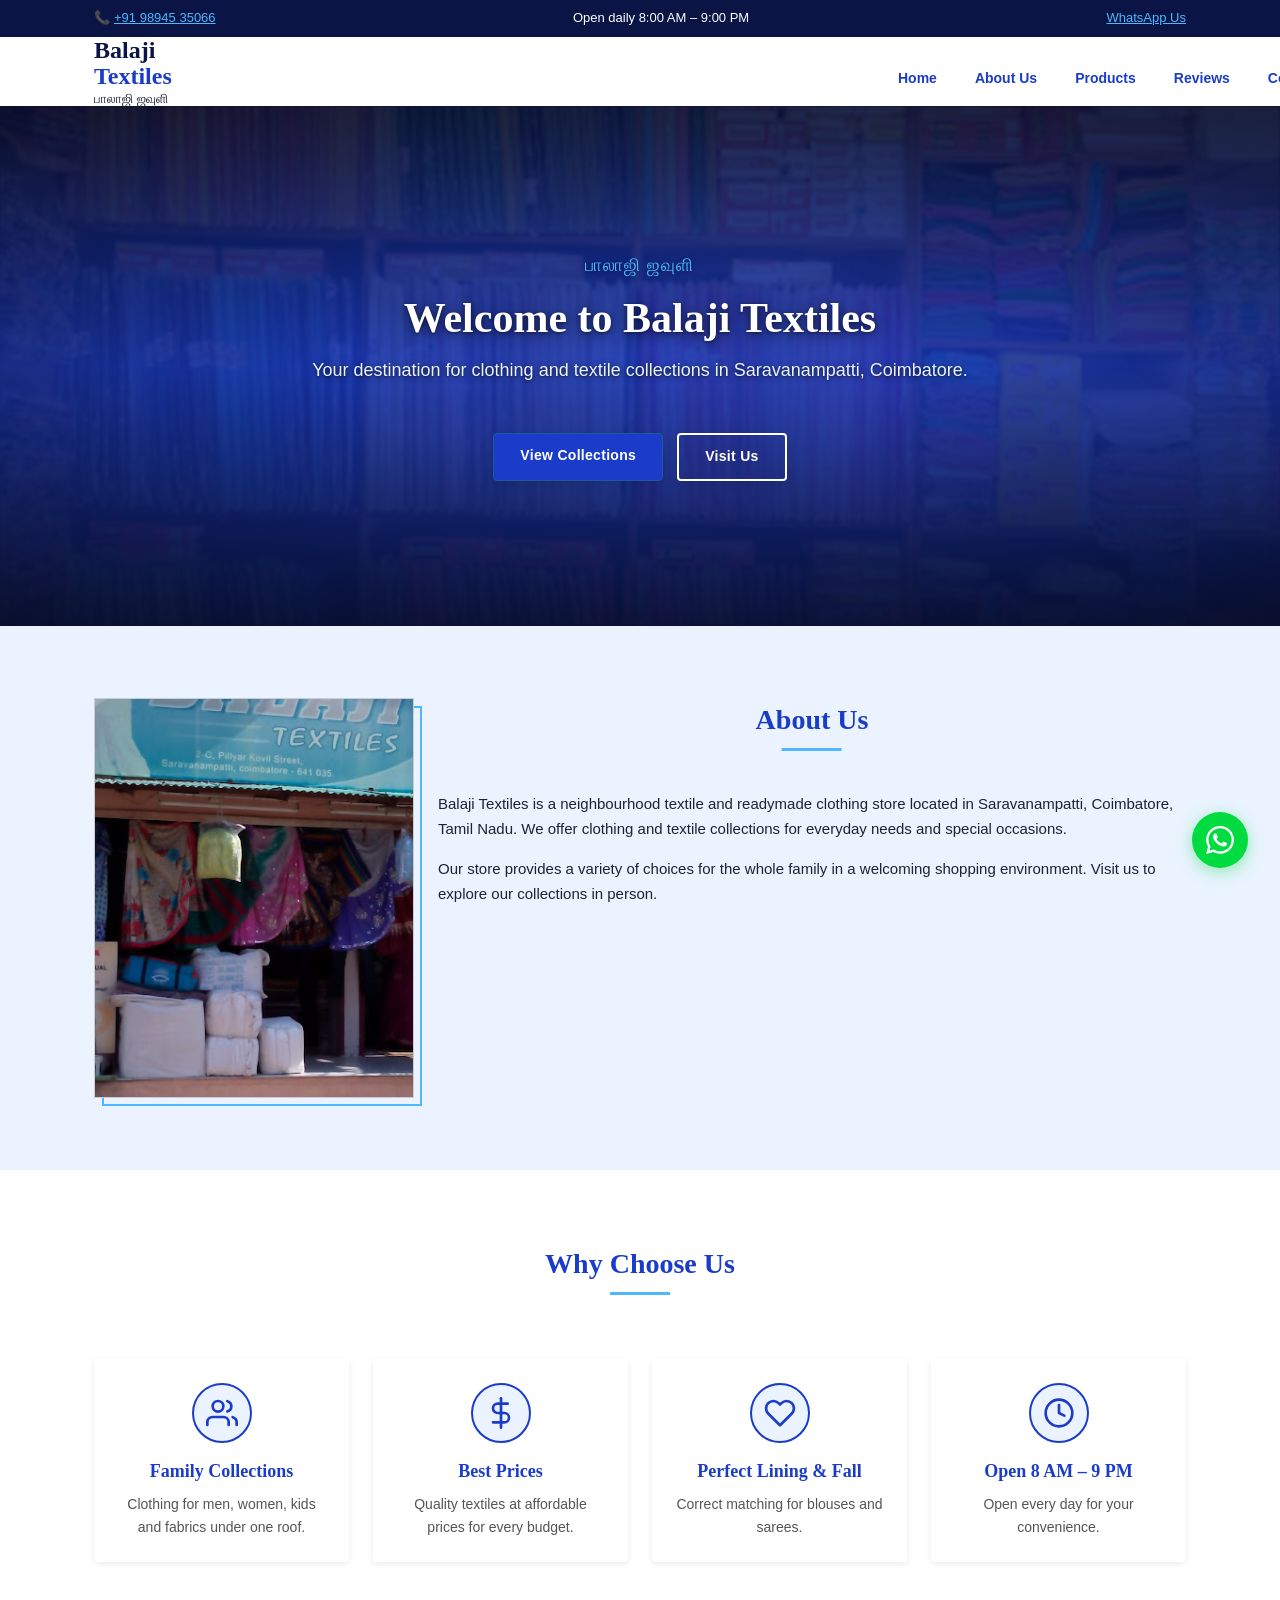
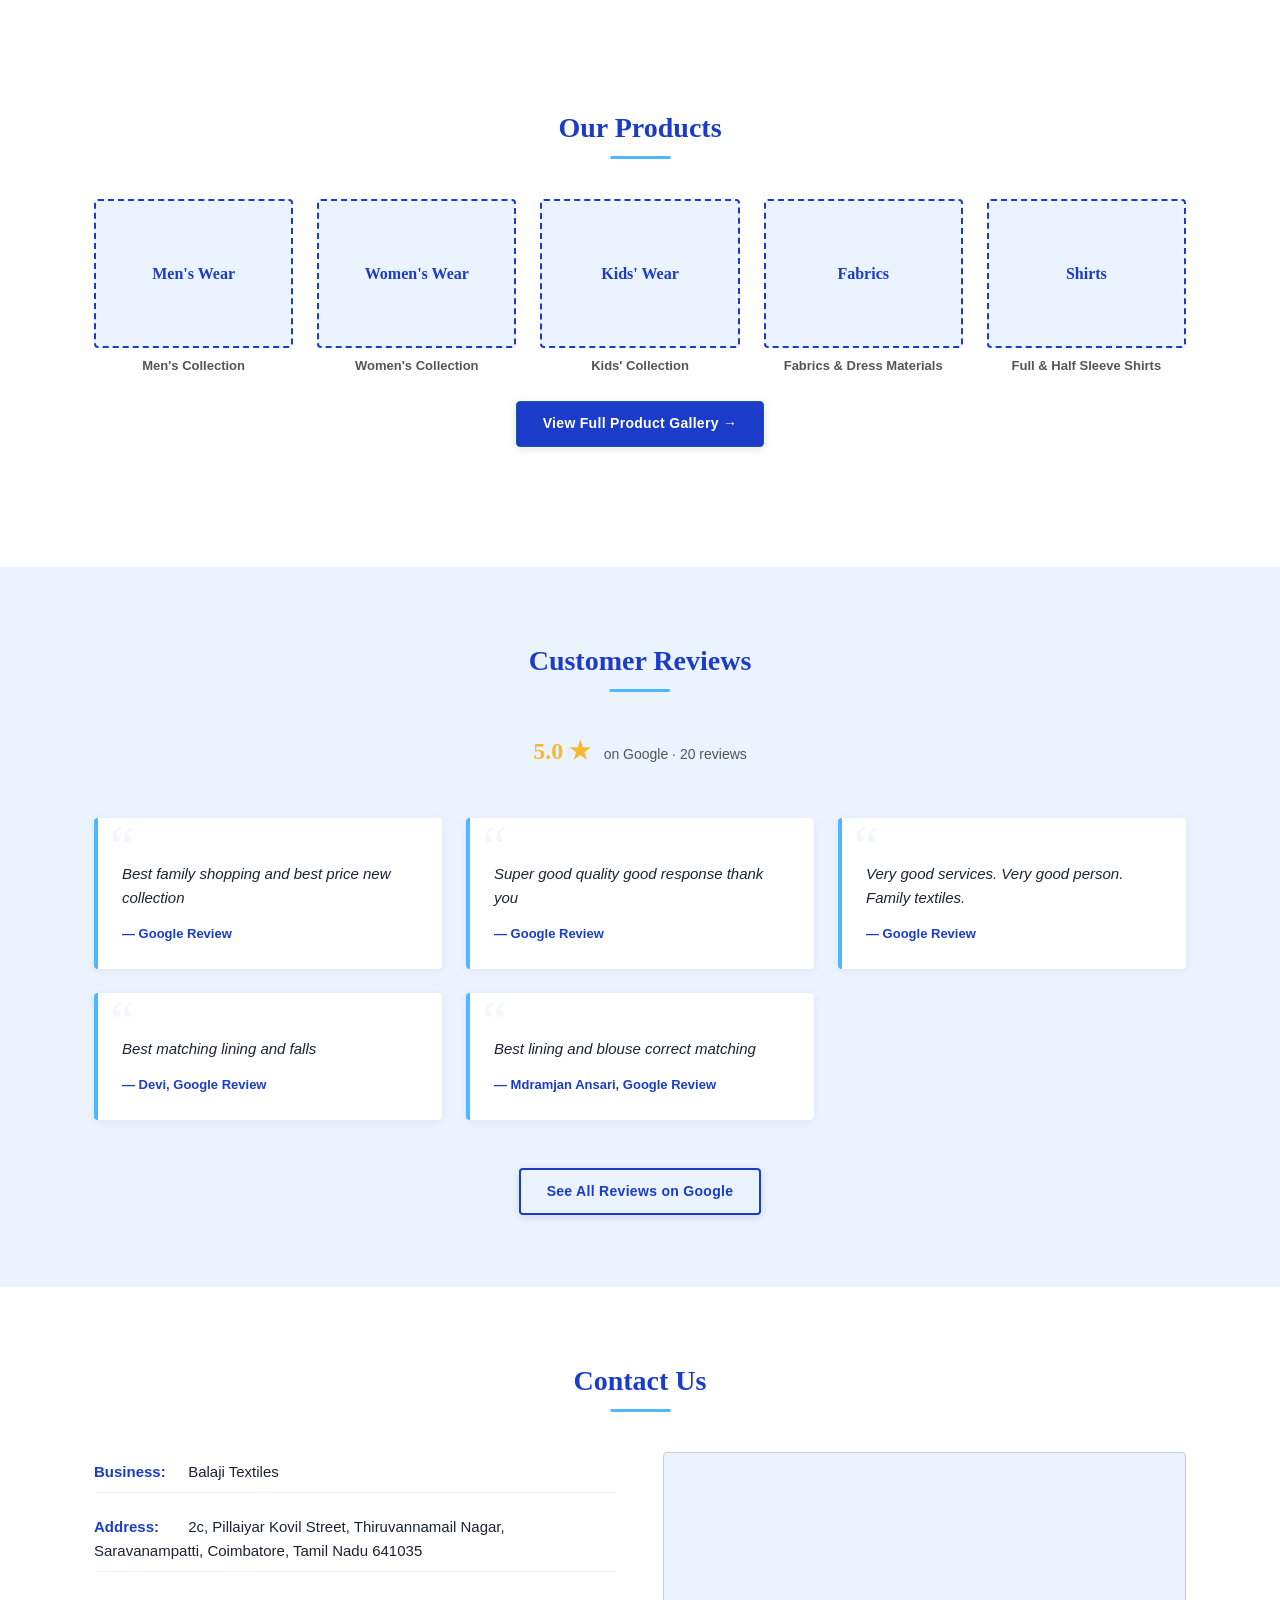
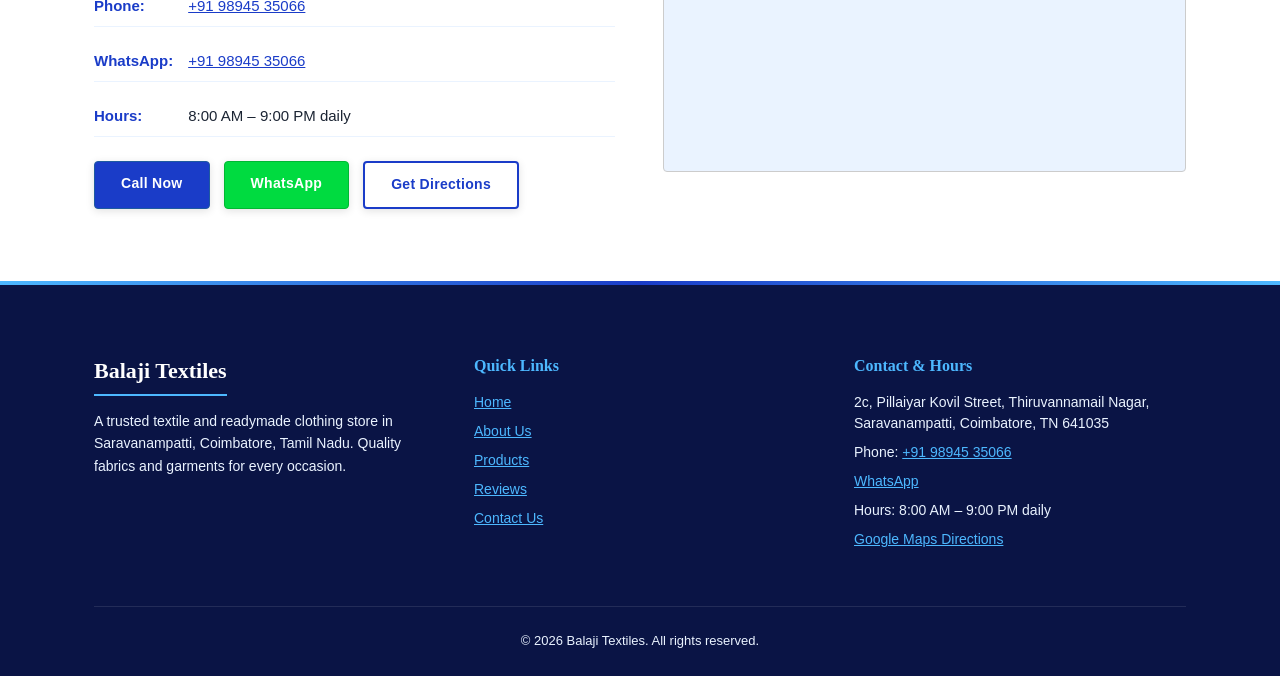
==== commit de219bfb: "Move 'Why Choose Us' section below 'About Us'" ====
--- a/index.html
+++ b/index.html
@@ -138,6 +138,22 @@
       </div>
     </section>
 
+    <!-- About Us -->
+    <section id="about" class="about reveal">
+      <div class="container">
+        <div class="about-content">
+          <div class="about-img">
+            <img src="images/shop-front.jpg" alt="Balaji Textiles shop front, Saravanampatti, Coimbatore" width="400" height="600" loading="lazy" />
+          </div>
+          <div class="about-text">
+            <h2 class="section-title">About Us</h2>
+            <p>Balaji Textiles is a neighbourhood textile and readymade clothing store located in Saravanampatti, Coimbatore, Tamil Nadu. We offer clothing and textile collections for everyday needs and special occasions.</p>
+            <p>Our store provides a variety of choices for the whole family in a welcoming shopping environment. Visit us to explore our collections in person.</p>
+          </div>
+        </div>
+      </div>
+    </section>
+
     <!-- Why Choose Us -->
     <section class="why-choose reveal">
       <div class="container">
@@ -170,22 +186,6 @@
             </div>
             <h3>Open 8 AM – 9 PM</h3>
             <p>Open every day for your convenience.</p>
-          </div>
-        </div>
-      </div>
-    </section>
-
-    <!-- About Us -->
-    <section id="about" class="about reveal">
-      <div class="container">
-        <div class="about-content">
-          <div class="about-img">
-            <img src="images/shop-front.jpg" alt="Balaji Textiles shop front, Saravanampatti, Coimbatore" width="400" height="600" loading="lazy" />
-          </div>
-          <div class="about-text">
-            <h2 class="section-title">About Us</h2>
-            <p>Balaji Textiles is a neighbourhood textile and readymade clothing store located in Saravanampatti, Coimbatore, Tamil Nadu. We offer clothing and textile collections for everyday needs and special occasions.</p>
-            <p>Our store provides a variety of choices for the whole family in a welcoming shopping environment. Visit us to explore our collections in person.</p>
           </div>
         </div>
       </div>
--- a/styles.css
+++ b/styles.css
@@ -13,7 +13,7 @@
   --text: #1B2433;
   --white: #FFFFFF;
   --accent: #F5B82E;
-  --wa: #0F7A3F;
+  --wa: #00DB40;
 
   --font-heading: "Playfair Display", Georgia, serif;
   --font-body: "Lato", Arial, sans-serif;
@@ -135,7 +135,7 @@
 .status-badge.open {
   background: rgba(15,122,63,0.2);
   color: #2ECC71;
-  border: 1px solid rgba(15,122,63,0.4);
+  border: 1px solid rgba(0,219,64,0.4);
 }
 
 .status-badge.closed {
@@ -513,12 +513,12 @@
 .btn-wa {
   background: var(--wa);
   color: var(--white);
-  border: 1px solid #0A5A2E;
+  border: 1px solid #00B833;
 }
 
 .btn-wa:hover,
 .btn-wa:focus {
-  background: #0A5A2E;
+  background: #00B833;
 }
 
 /* ---------- Why Choose Us ---------- */
@@ -1124,13 +1124,13 @@
   display: flex;
   align-items: center;
   justify-content: center;
-  box-shadow: 0 4px 16px rgba(15,122,63,0.4);
+  box-shadow: 0 4px 16px rgba(0,219,64,0.4);
   transition: transform 0.2s ease, box-shadow 0.2s ease;
 }
 
 .whatsapp-float:hover {
   transform: scale(1.08);
-  box-shadow: 0 6px 20px rgba(15,122,63,0.5);
+  box-shadow: 0 6px 20px rgba(0,219,64,0.5);
 }
 
 .whatsapp-float svg {
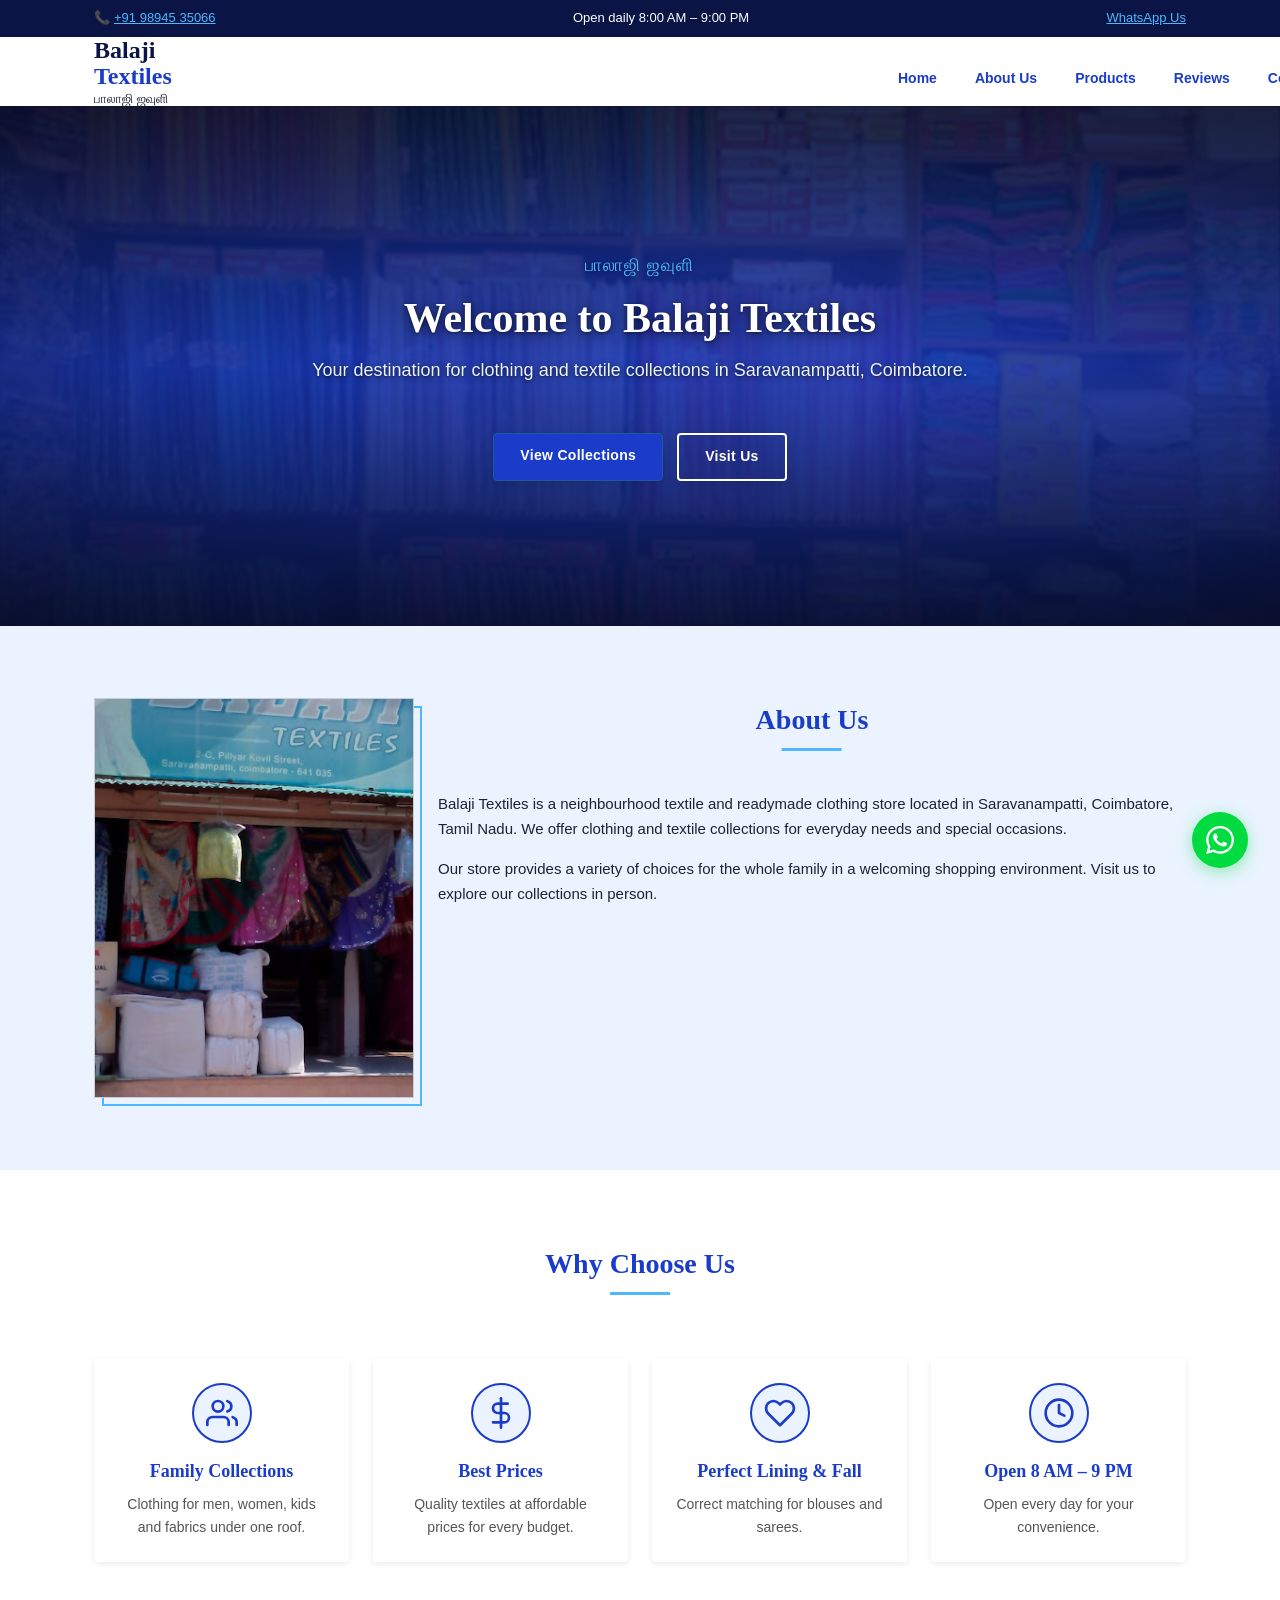
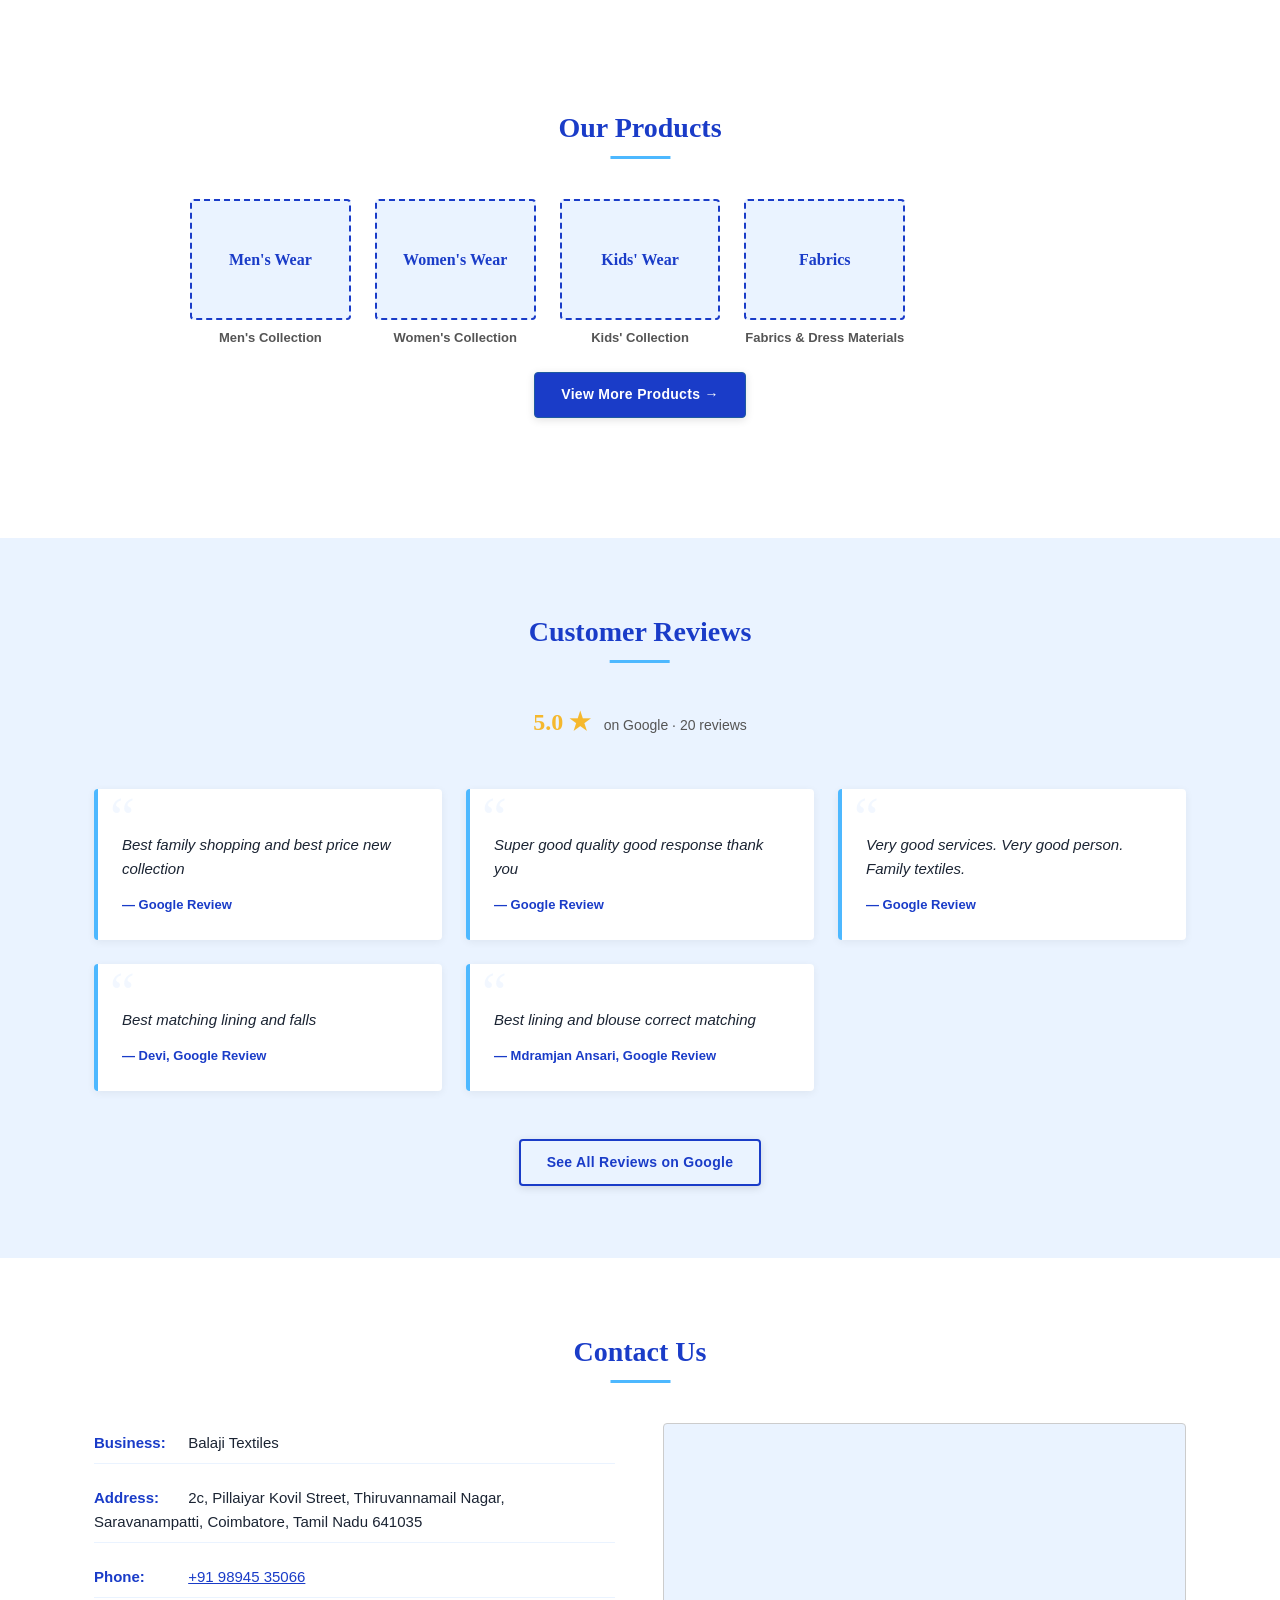
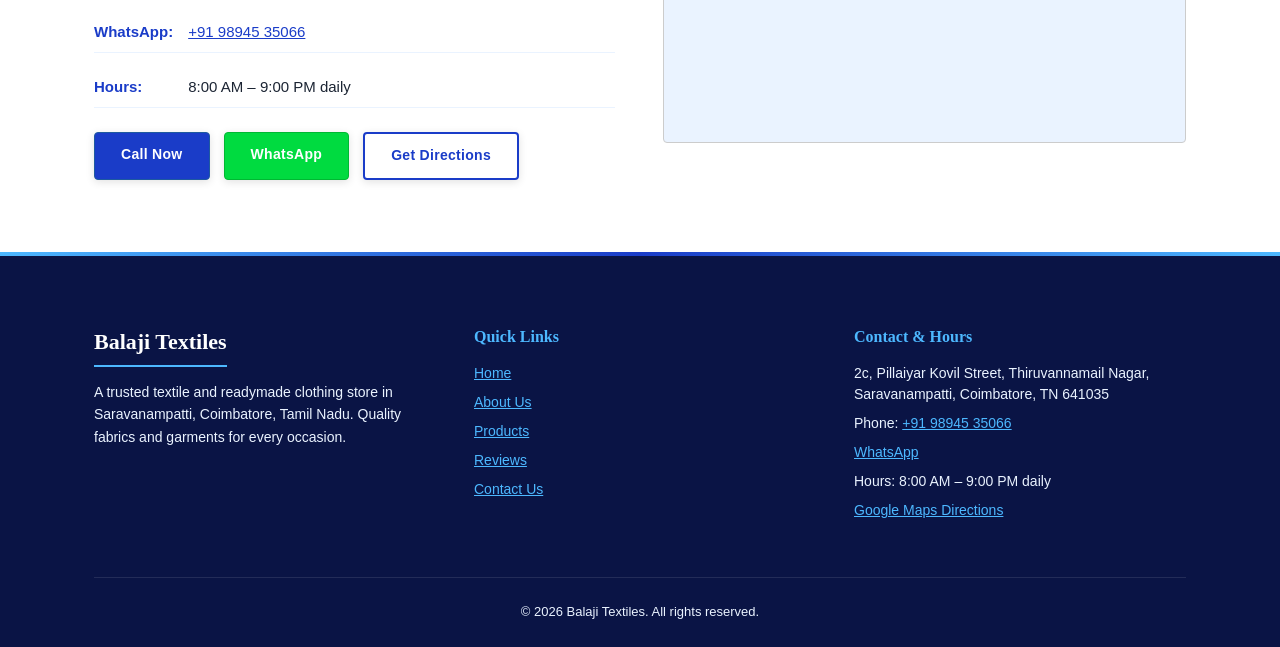
==== commit 2ced46d7: "Center product preview grid and add product gallery to products page - Centered product preview grid" ====
--- a/index.html
+++ b/index.html
@@ -222,15 +222,9 @@
             </div>
             <p>Fabrics &amp; Dress Materials</p>
           </div>
-          <div class="product-preview-item">
-            <div class="product-preview-placeholder">
-              <span>Shirts</span>
-            </div>
-            <p>Full &amp; Half Sleeve Shirts</p>
-          </div>
         </div>
         <div class="product-more">
-          <a href="products.html" class="btn btn-primary">View Full Product Gallery &rarr;</a>
+          <a href="products.html" class="btn btn-primary">View More Products &rarr;</a>
         </div>
       </div>
     </section>
--- a/styles.css
+++ b/styles.css
@@ -680,6 +680,9 @@
   grid-template-columns: repeat(2, 1fr);
   gap: var(--spacing-md);
   margin-bottom: var(--spacing-md);
+  max-width: 900px;
+  margin-left: auto;
+  margin-right: auto;
 }
 
 .product-preview-item {
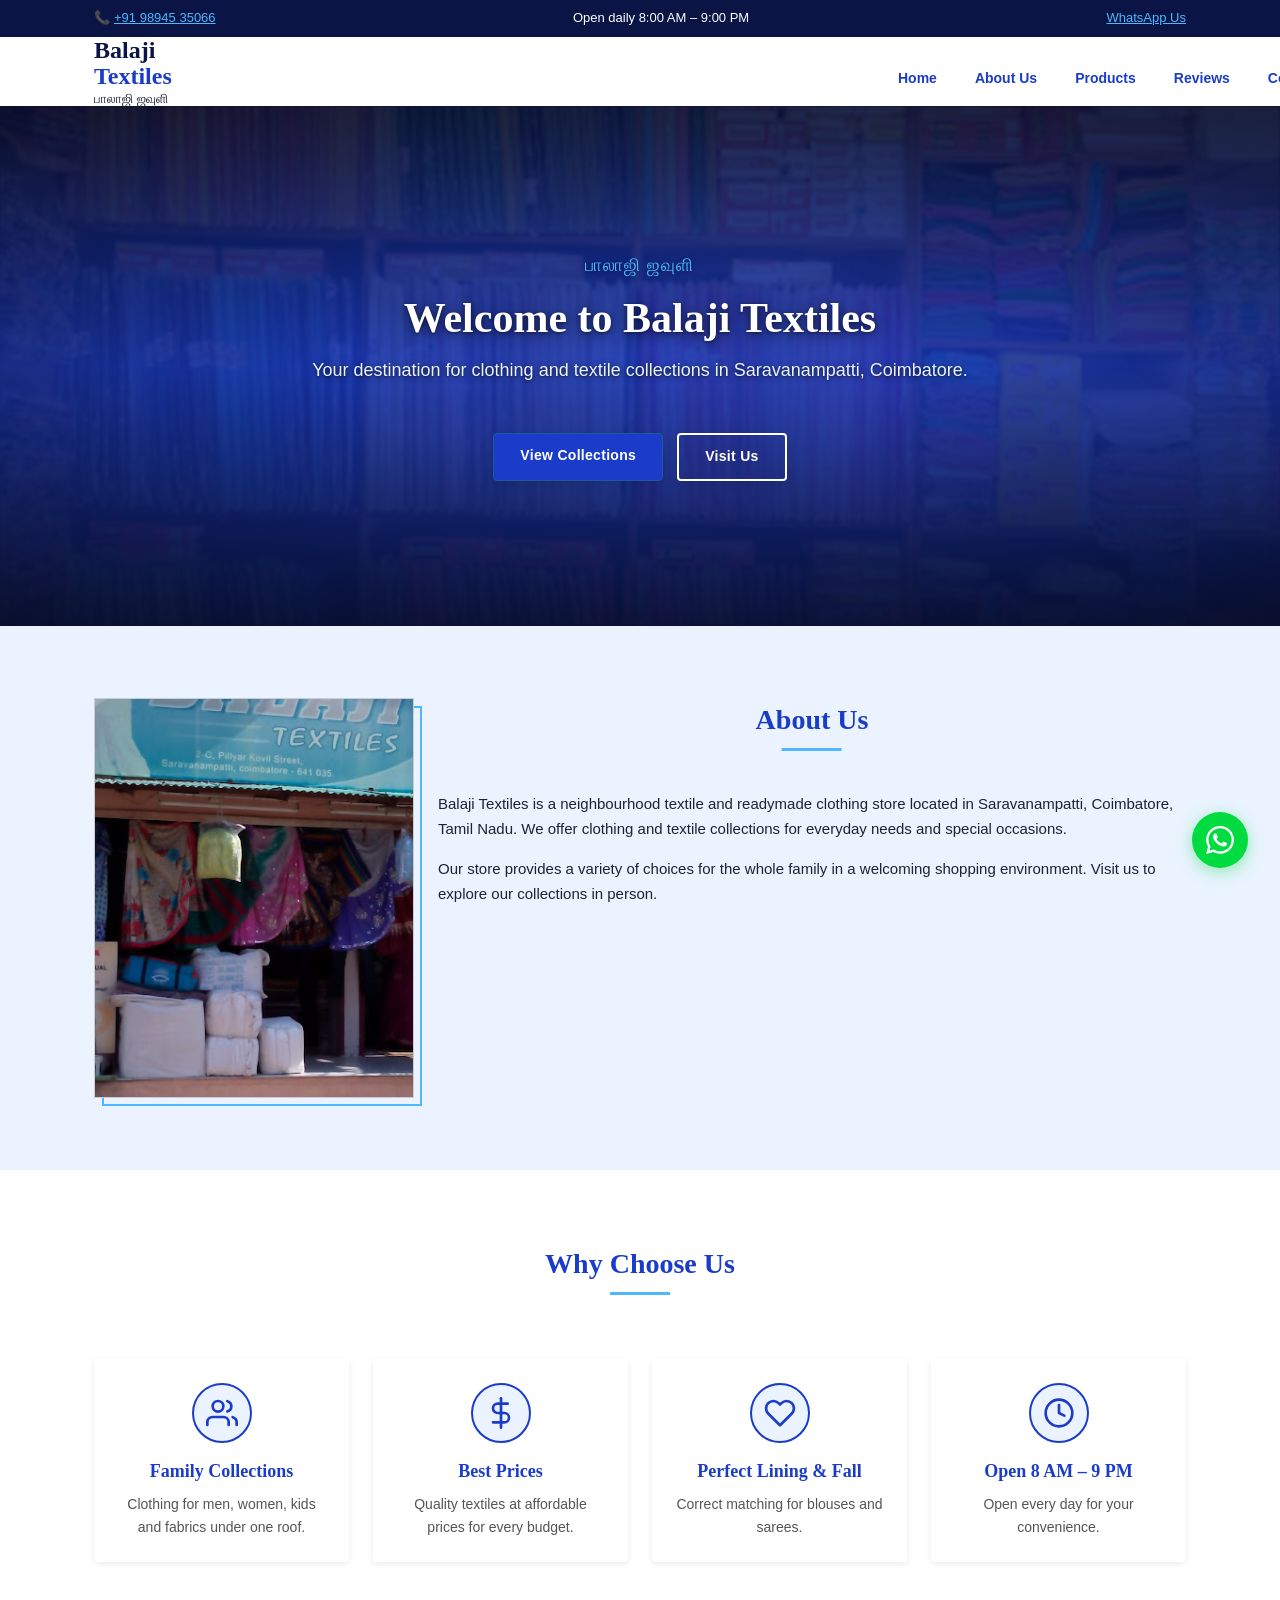
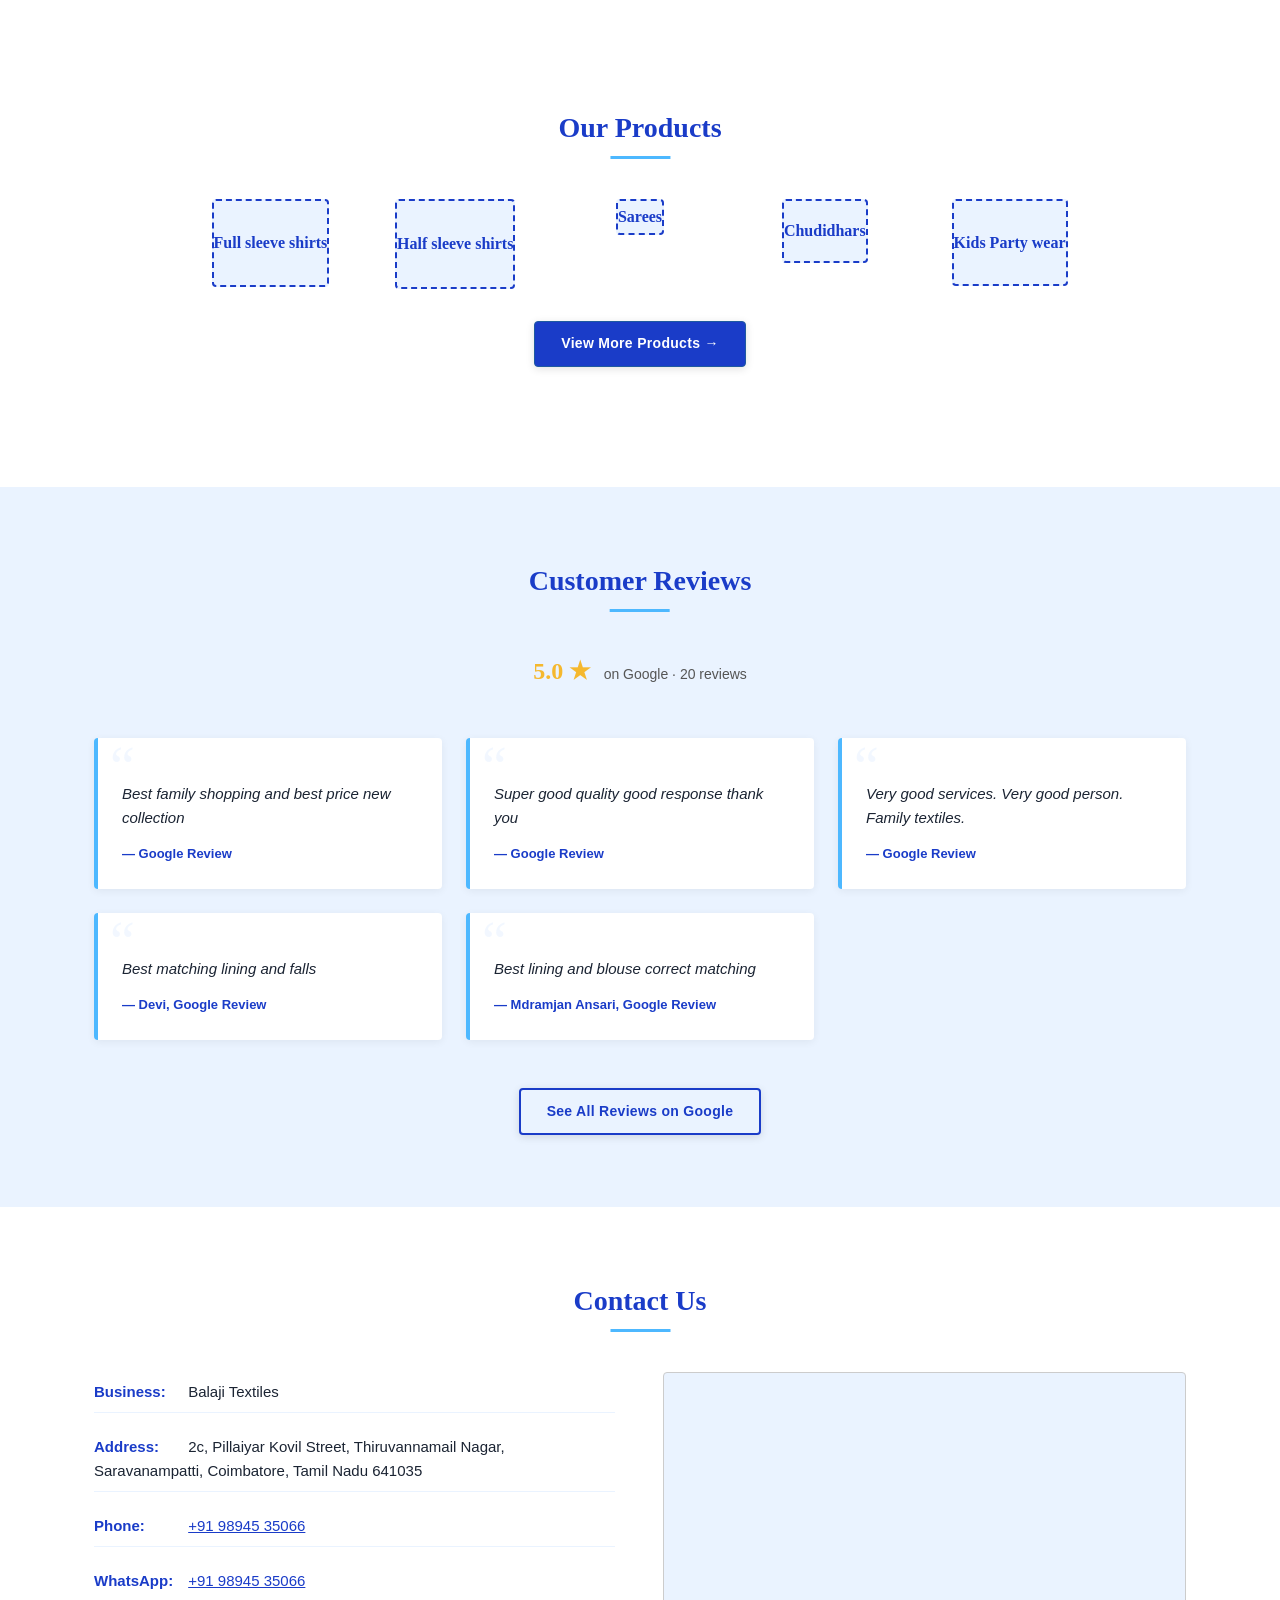
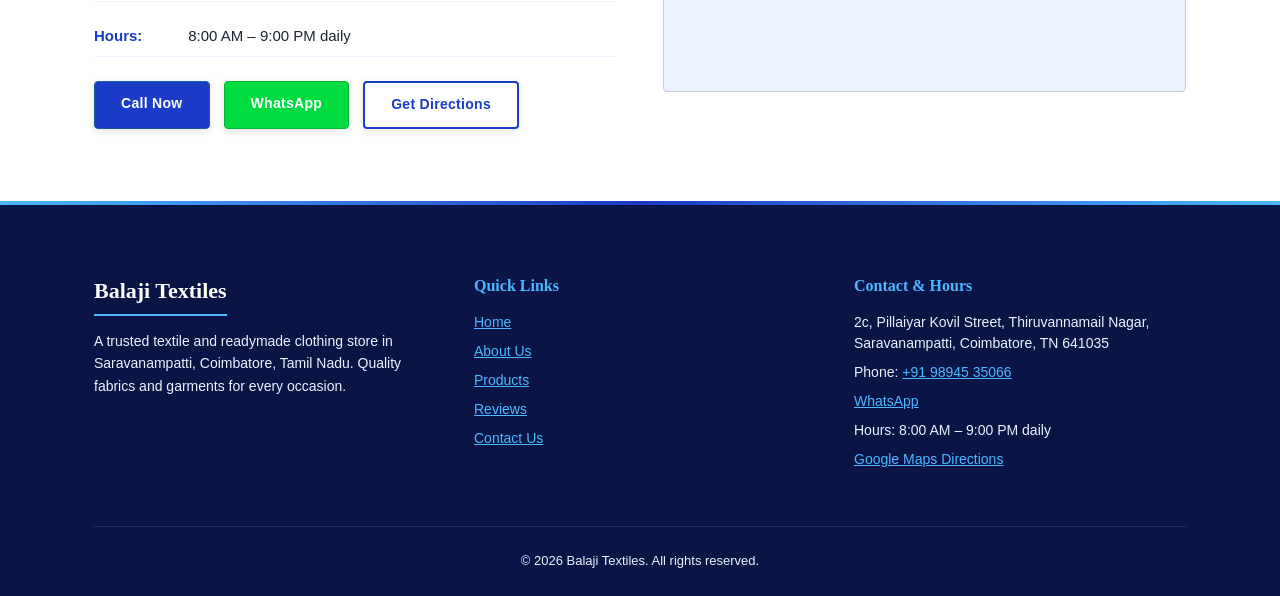
==== commit bed7fdf4: "Center product preview grid with auto-fit layout - Changed grid to auto-fit with minmax for natural " ====
--- a/index.html
+++ b/index.html
@@ -200,27 +200,28 @@
         <div class="product-preview-grid">
           <div class="product-preview-item">
             <div class="product-preview-placeholder">
-              <span>Men's Wear</span>
-            </div>
-            <p>Men's Collection</p>
-          </div>
-          <div class="product-preview-item">
-            <div class="product-preview-placeholder">
-              <span>Women's Wear</span>
-            </div>
-            <p>Women's Collection</p>
-          </div>
-          <div class="product-preview-item">
-            <div class="product-preview-placeholder">
-              <span>Kids' Wear</span>
-            </div>
-            <p>Kids' Collection</p>
-          </div>
-          <div class="product-preview-item">
-            <div class="product-preview-placeholder">
-              <span>Fabrics</span>
-            </div>
-            <p>Fabrics &amp; Dress Materials</p>
+              <span>Full sleeve shirts</span>
+            </div>
+          </div>
+          <div class="product-preview-item">
+            <div class="product-preview-placeholder">
+              <span>Half sleeve shirts</span>
+            </div>
+          </div>
+          <div class="product-preview-item">
+            <div class="product-preview-placeholder">
+              <span>Sarees</span>
+            </div>
+          </div>
+          <div class="product-preview-item">
+            <div class="product-preview-placeholder">
+              <span>Chudidhars</span>
+            </div>
+          </div>
+          <div class="product-preview-item">
+            <div class="product-preview-placeholder">
+              <span>Kids Party wear</span>
+            </div>
           </div>
         </div>
         <div class="product-more">
--- a/styles.css
+++ b/styles.css
@@ -677,12 +677,13 @@
 /* ---------- Product preview grid ---------- */
 .product-preview-grid {
   display: grid;
-  grid-template-columns: repeat(2, 1fr);
+  grid-template-columns: repeat(auto-fit, minmax(160px, 1fr));
   gap: var(--spacing-md);
   margin-bottom: var(--spacing-md);
   max-width: 900px;
   margin-left: auto;
   margin-right: auto;
+  justify-items: center;
 }
 
 .product-preview-item {
@@ -1289,7 +1290,7 @@
   }
 
   .product-preview-grid {
-    grid-template-columns: repeat(4, 1fr);
+    grid-template-columns: repeat(auto-fit, minmax(180px, 1fr));
   }
 
   .shade-steps {
@@ -1358,7 +1359,7 @@
   }
 
   .product-preview-grid {
-    grid-template-columns: repeat(5, 1fr);
+    grid-template-columns: repeat(auto-fit, minmax(150px, 1fr));
   }
 
   .gallery-grid {
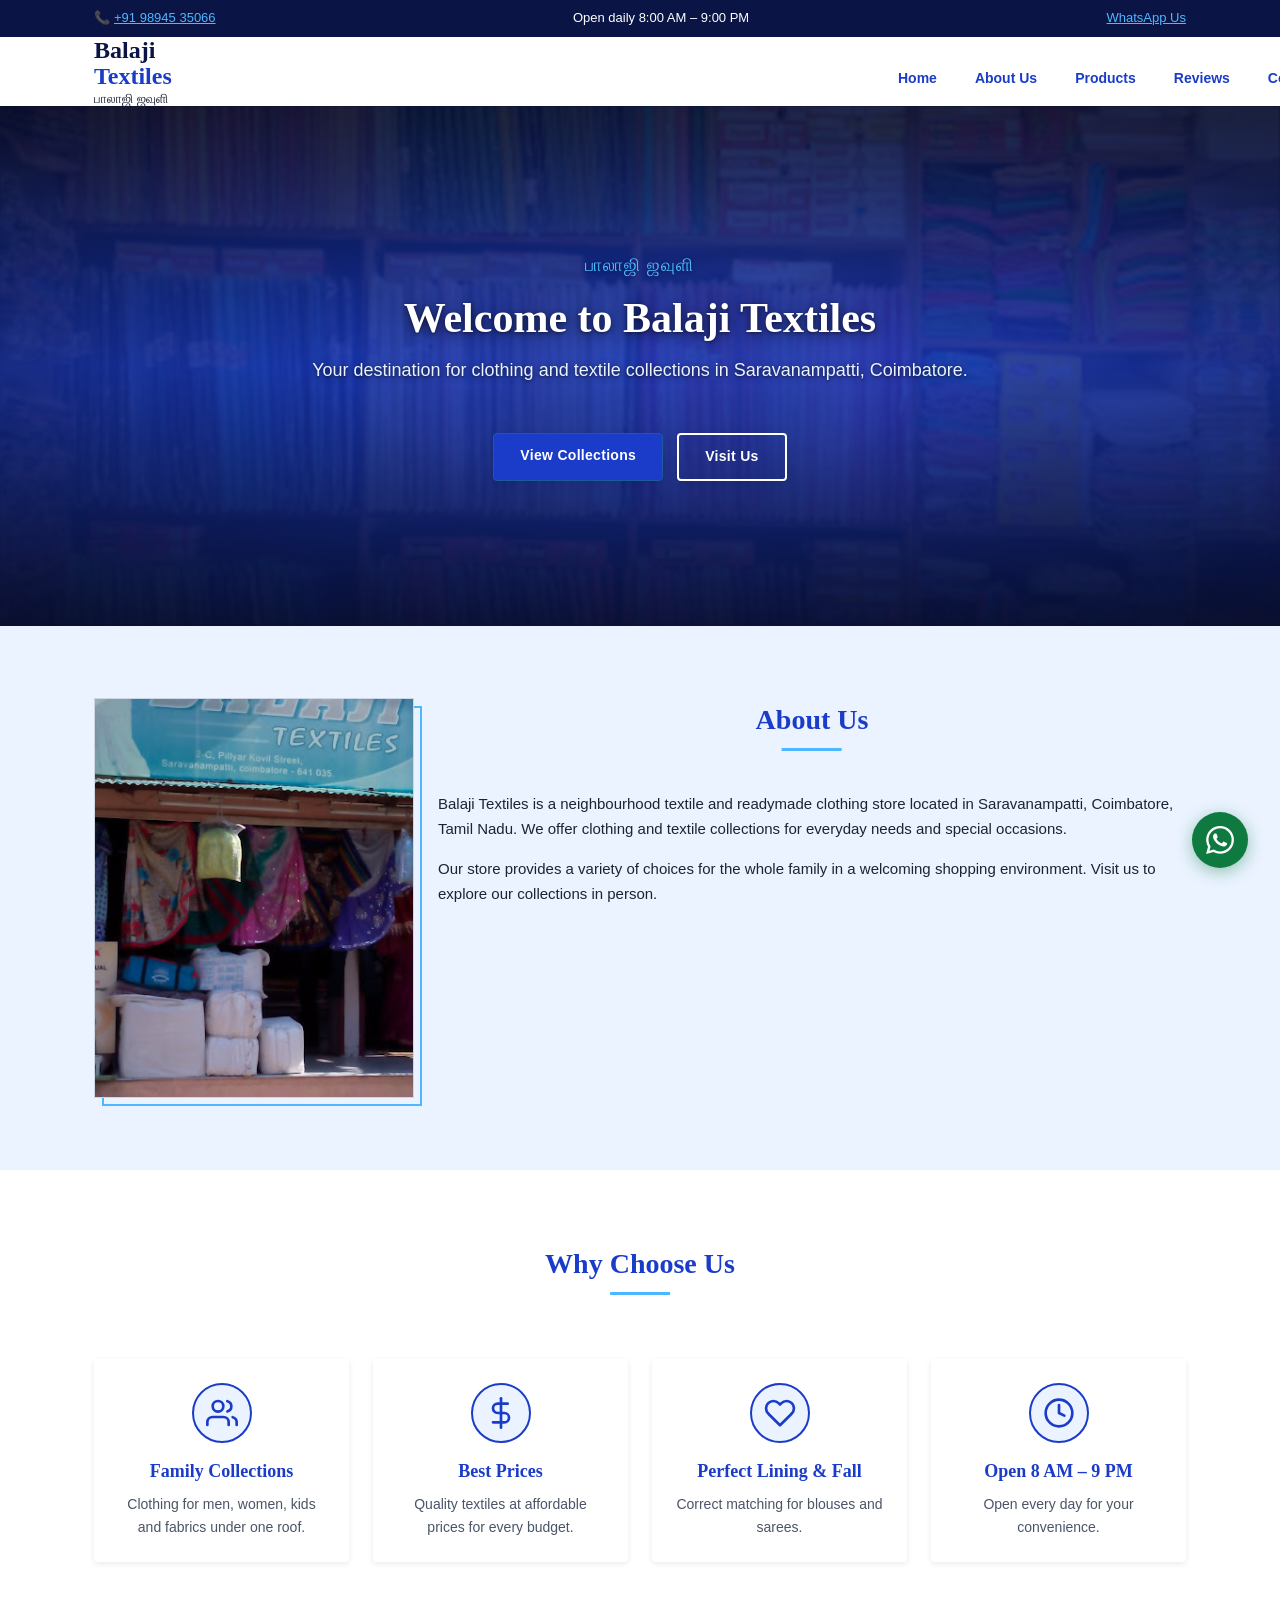
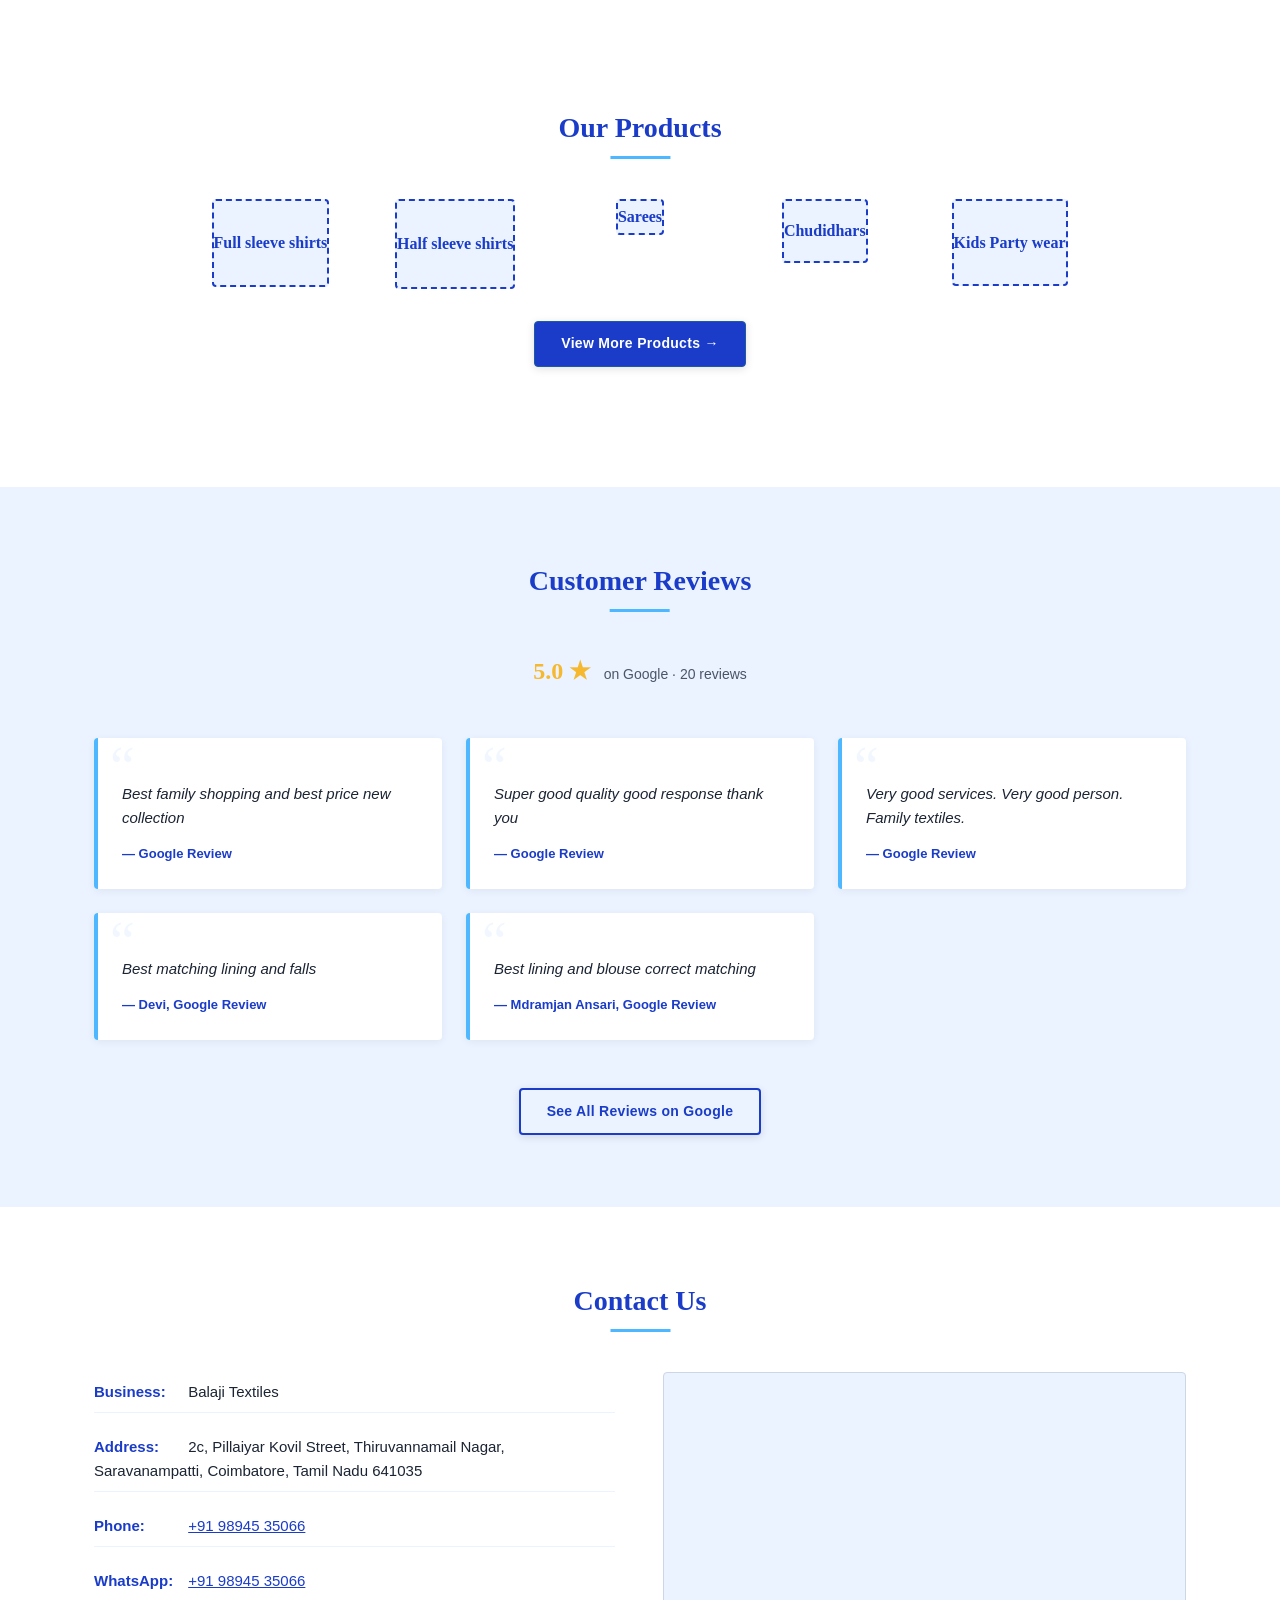
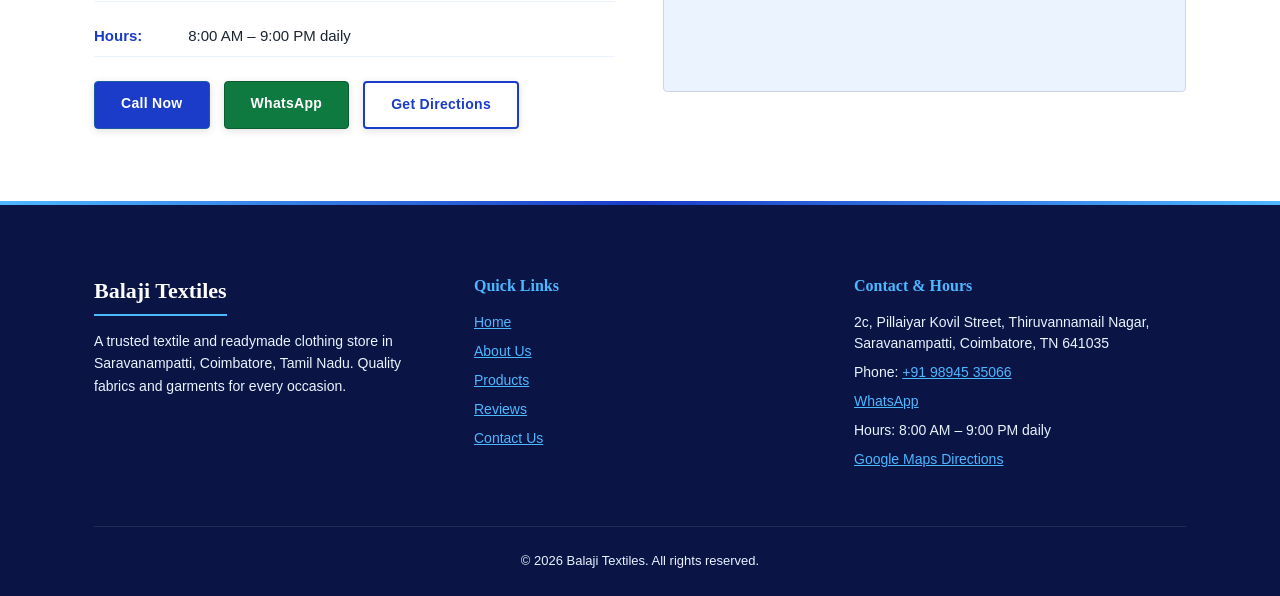
==== commit d627ee0b: "fix(a11y): add shared tokens, correct WhatsApp contrast, hide closed drawer from focus - Define --te" ====
--- a/index.html
+++ b/index.html
@@ -11,10 +11,8 @@
   <meta name="theme-color" content="#0A1445" />
   <link rel="canonical" href="https://prakashseervi61.github.io/Balaji-Textile/" />
 
-  <!-- Security headers -->
-  <meta http-equiv="X-Content-Type-Options" content="nosniff" />
+  <!-- Privacy & content security -->
   <meta name="referrer" content="strict-origin-when-cross-origin" />
-  <meta http-equiv="Permissions-Policy" content="geolocation=(), microphone=(), camera=()" />
 
   <!-- Content Security Policy -->
   <meta http-equiv="Content-Security-Policy" content="default-src 'self'; script-src 'self' 'unsafe-inline'; style-src 'self' 'unsafe-inline' https://fonts.googleapis.com; img-src 'self' data: https:; font-src 'self' https://fonts.gstatic.com; connect-src 'self'; frame-src https://www.google.com; base-uri 'self'; form-action 'self';" />
@@ -39,6 +37,7 @@
   <link rel="preconnect" href="https://fonts.gstatic.com" crossorigin />
   <link href="https://fonts.googleapis.com/css2?family=Playfair+Display:ital,wght@0,400;0,600;0,700;1,400&family=Lato:wght@300;400;600;700&family=Noto+Sans+Tamil:wght@400;600;700&display=swap" rel="stylesheet" />
   <link rel="stylesheet" href="styles.css" />
+  <noscript><style>.reveal { opacity: 1; transform: none; }</style></noscript>
   <link rel="icon" type="image/svg+xml" href="data:image/svg+xml,%3Csvg xmlns='http://www.w3.org/2000/svg' viewBox='0 0 100 100'%3E%3Crect width='100' height='100' fill='%230A1445' rx='10'/%3E%3Ctext x='50' y='60' font-family='serif' font-size='50' fill='%23FFFFFF' text-anchor='middle'%3EBT%3C/text%3E%3C/svg%3E" />
 
   <!-- Schema.org LocalBusiness structured data -->
@@ -112,7 +111,7 @@
         <ul>
           <li><a href="#home">Home</a></li>
           <li><a href="#about">About Us</a></li>
-          <li><a href="#products">Products</a></li>
+          <li><a href="products.html">Products</a></li>
           <li><a href="#reviews">Reviews</a></li>
           <li><a href="#contact">Contact Us</a></li>
         </ul>
--- a/styles.css
+++ b/styles.css
@@ -11,9 +11,11 @@
   --sky: #4DB8FF;
   --tint: #EAF3FF;
   --text: #1B2433;
+  --text-muted: #4A5568;
+  --color-border: #CCD6E5;
   --white: #FFFFFF;
   --accent: #F5B82E;
-  --wa: #00DB40;
+  --wa: #0F7A3F;
 
   --font-heading: "Playfair Display", Georgia, serif;
   --font-body: "Lato", Arial, sans-serif;
@@ -263,7 +265,8 @@
   height: 100vh;
   background: var(--navy);
   transform: translateX(100%);
-  transition: transform 0.35s cubic-bezier(0.25, 0.46, 0.45, 0.94);
+  visibility: hidden;
+  transition: transform 0.35s cubic-bezier(0.25, 0.46, 0.45, 0.94), visibility 0s linear 0.35s;
   z-index: 200;
   box-shadow: -2px 0 12px rgba(0,0,0,0.15);
   padding-top: 16px;
@@ -271,6 +274,8 @@
 
 .main-nav.is-open {
   transform: translateX(0);
+  visibility: visible;
+  transition: transform 0.35s cubic-bezier(0.25, 0.46, 0.45, 0.94), visibility 0s linear 0s;
 }
 
 .nav-overlay {
@@ -513,12 +518,12 @@
 .btn-wa {
   background: var(--wa);
   color: var(--white);
-  border: 1px solid #00B833;
+  border: 1px solid #0B5E30;
 }
 
 .btn-wa:hover,
 .btn-wa:focus {
-  background: #00B833;
+  background: #0B5E30;
 }
 
 /* ---------- Why Choose Us ---------- */
@@ -577,7 +582,7 @@
 
 .why-item p {
   font-size: 14px;
-  color: var(--text-muted, #555555);
+  color: var(--text-muted);
 }
 
 /* ---------- About ---------- */
@@ -601,7 +606,7 @@
   height: auto;
   max-height: 400px;
   object-fit: cover;
-  border: 1px solid var(--color-border, #CCCCCC);
+  border: 1px solid var(--color-border);
 }
 
 .about-img::after {
@@ -669,7 +674,7 @@
 .products-hint {
   text-align: center;
   font-size: 14px;
-  color: var(--text-muted, #555555);
+  color: var(--text-muted);
   margin-bottom: var(--spacing-md);
   font-style: italic;
 }
@@ -684,10 +689,12 @@
   margin-left: auto;
   margin-right: auto;
   justify-items: center;
+  justify-content: center;
 }
 
 .product-preview-item {
   text-align: center;
+  max-width: 180px;
 }
 
 .product-preview-placeholder {
@@ -700,6 +707,7 @@
   justify-content: center;
   margin-bottom: var(--spacing-xs);
   transition: background 0.2s ease, border-color 0.2s ease;
+  width: 100%;
 }
 
 .product-preview-placeholder span {
@@ -720,7 +728,7 @@
 
 .product-preview-item p {
   font-size: 13px;
-  color: var(--text-muted, #555555);
+  color: var(--text-muted);
   font-weight: 600;
 }
 
@@ -738,7 +746,7 @@
 
 .page-subtitle {
   font-size: 15px;
-  color: var(--text-muted, #555555);
+  color: var(--text-muted);
   margin-top: var(--spacing-sm);
   max-width: 600px;
   margin-left: auto;
@@ -766,7 +774,6 @@
 }
 
 .pill {
-  display: inline-block;
   padding: 8px 16px;
   background: var(--tint);
   border: 1px solid var(--blue);
@@ -914,7 +921,7 @@
 
 .reviews-count {
   font-size: 14px;
-  color: var(--text-muted, #555555);
+  color: var(--text-muted);
   margin-left: var(--spacing-xs);
 }
 
@@ -1022,7 +1029,7 @@
 }
 
 .contact-map {
-  border: 1px solid var(--color-border, #CCCCCC);
+  border: 1px solid var(--color-border);
   border-radius: var(--radius);
   overflow: hidden;
   min-height: 280px;
@@ -1128,13 +1135,13 @@
   display: flex;
   align-items: center;
   justify-content: center;
-  box-shadow: 0 4px 16px rgba(0,219,64,0.4);
+  box-shadow: 0 4px 16px rgba(15,122,63,0.4);
   transition: transform 0.2s ease, box-shadow 0.2s ease;
 }
 
 .whatsapp-float:hover {
   transform: scale(1.08);
-  box-shadow: 0 6px 20px rgba(0,219,64,0.5);
+  box-shadow: 0 6px 20px rgba(15,122,63,0.5);
 }
 
 .whatsapp-float svg {
@@ -1162,16 +1169,12 @@
 
 /* ---------- Link distinguishability ---------- */
 .contact-item a,
-footer a,
-.product-enquiry,
-.pill {
+footer a {
   text-decoration: underline;
 }
 
 .contact-item a:hover,
-footer a:hover,
-.product-enquiry:hover,
-.pill:hover {
+footer a:hover {
   text-decoration: none;
 }
 
@@ -1203,9 +1206,11 @@
     height: auto;
     background: transparent;
     transform: none;
+    visibility: visible;
     box-shadow: none;
     overflow-y: visible;
     z-index: auto;
+    transition: none;
   }
 
   .main-nav.is-open {
@@ -1382,8 +1387,9 @@
     right: 0;
     z-index: 98;
     background: var(--white);
-    border-top: 1px solid var(--color-border, #CCCCCC);
+    border-top: 1px solid var(--color-border);
     box-shadow: 0 -2px 10px rgba(0,0,0,0.08);
+    padding-bottom: env(safe-area-inset-bottom, 0px);
   }
 
   .mobile-bar-btn {
@@ -1414,7 +1420,7 @@
   }
 
   body {
-    padding-bottom: 48px;
+    padding-bottom: calc(48px + env(safe-area-inset-bottom, 0px));
   }
 }
 
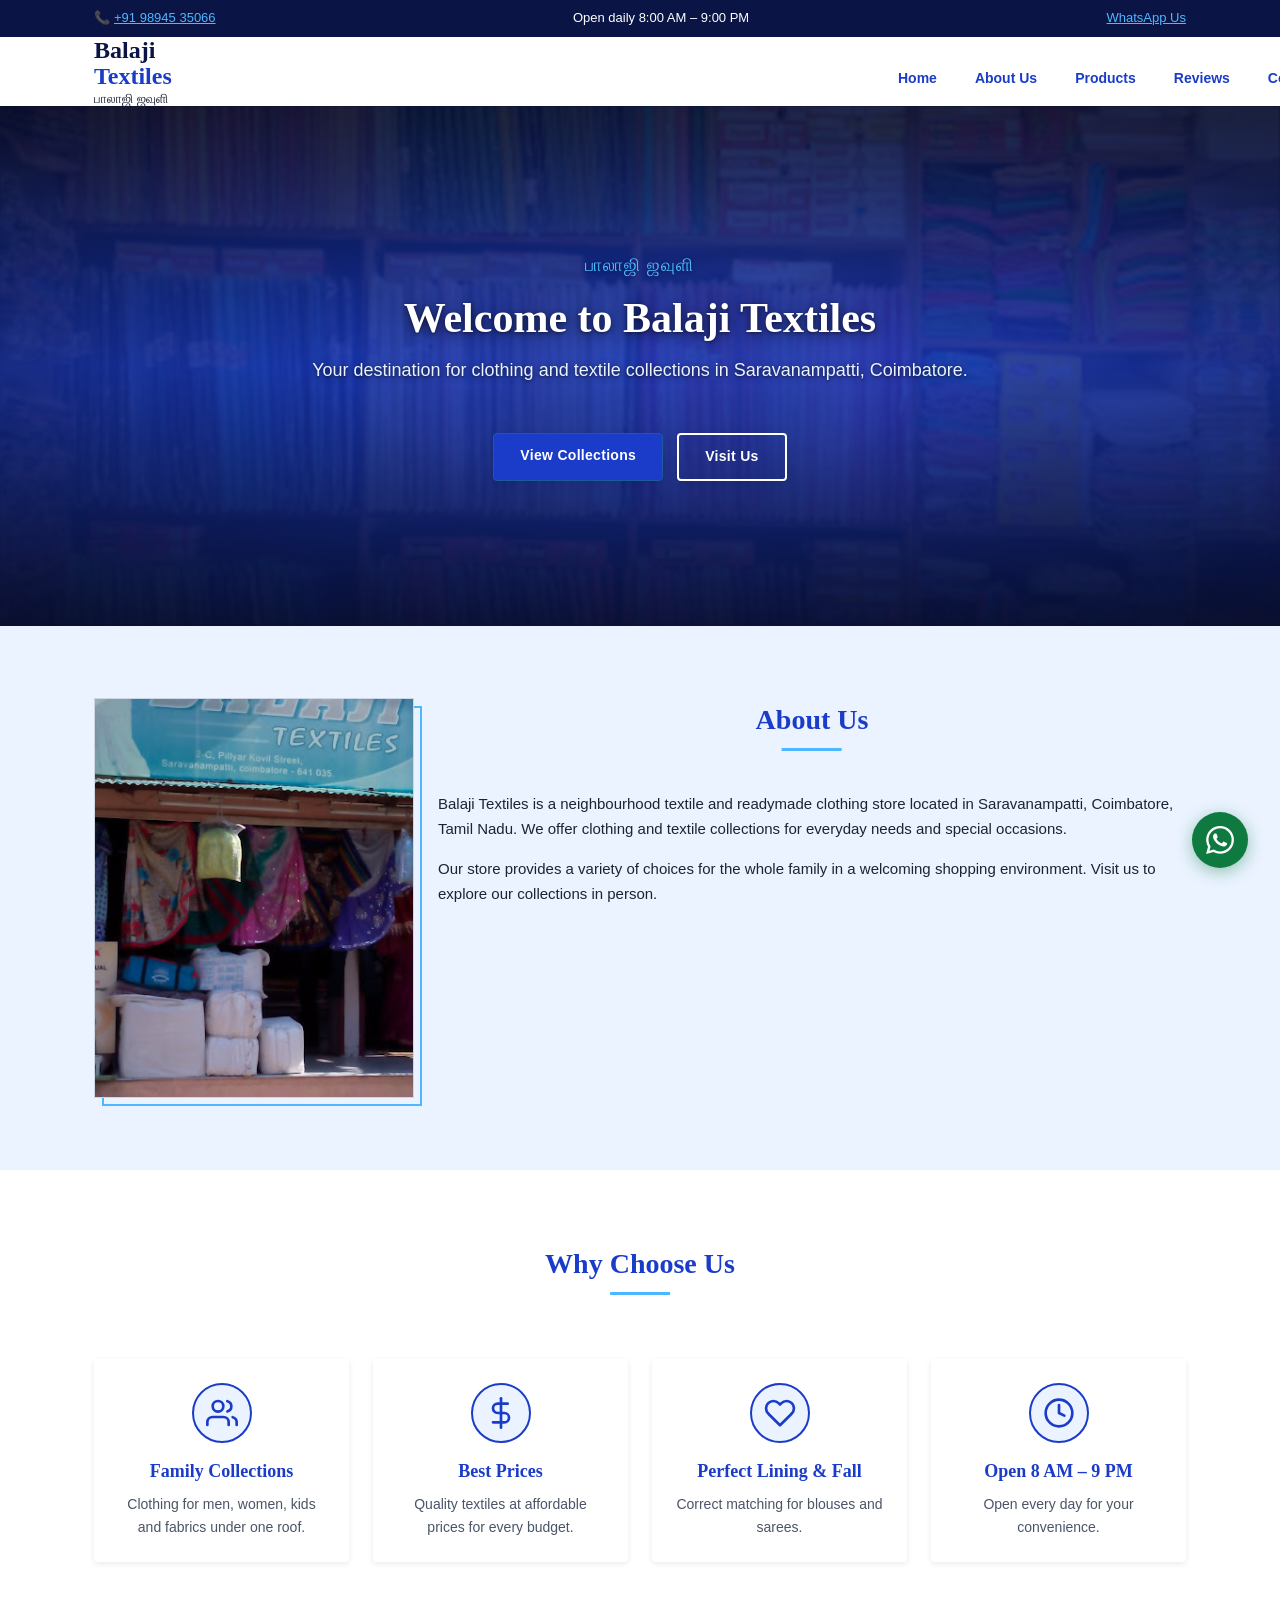
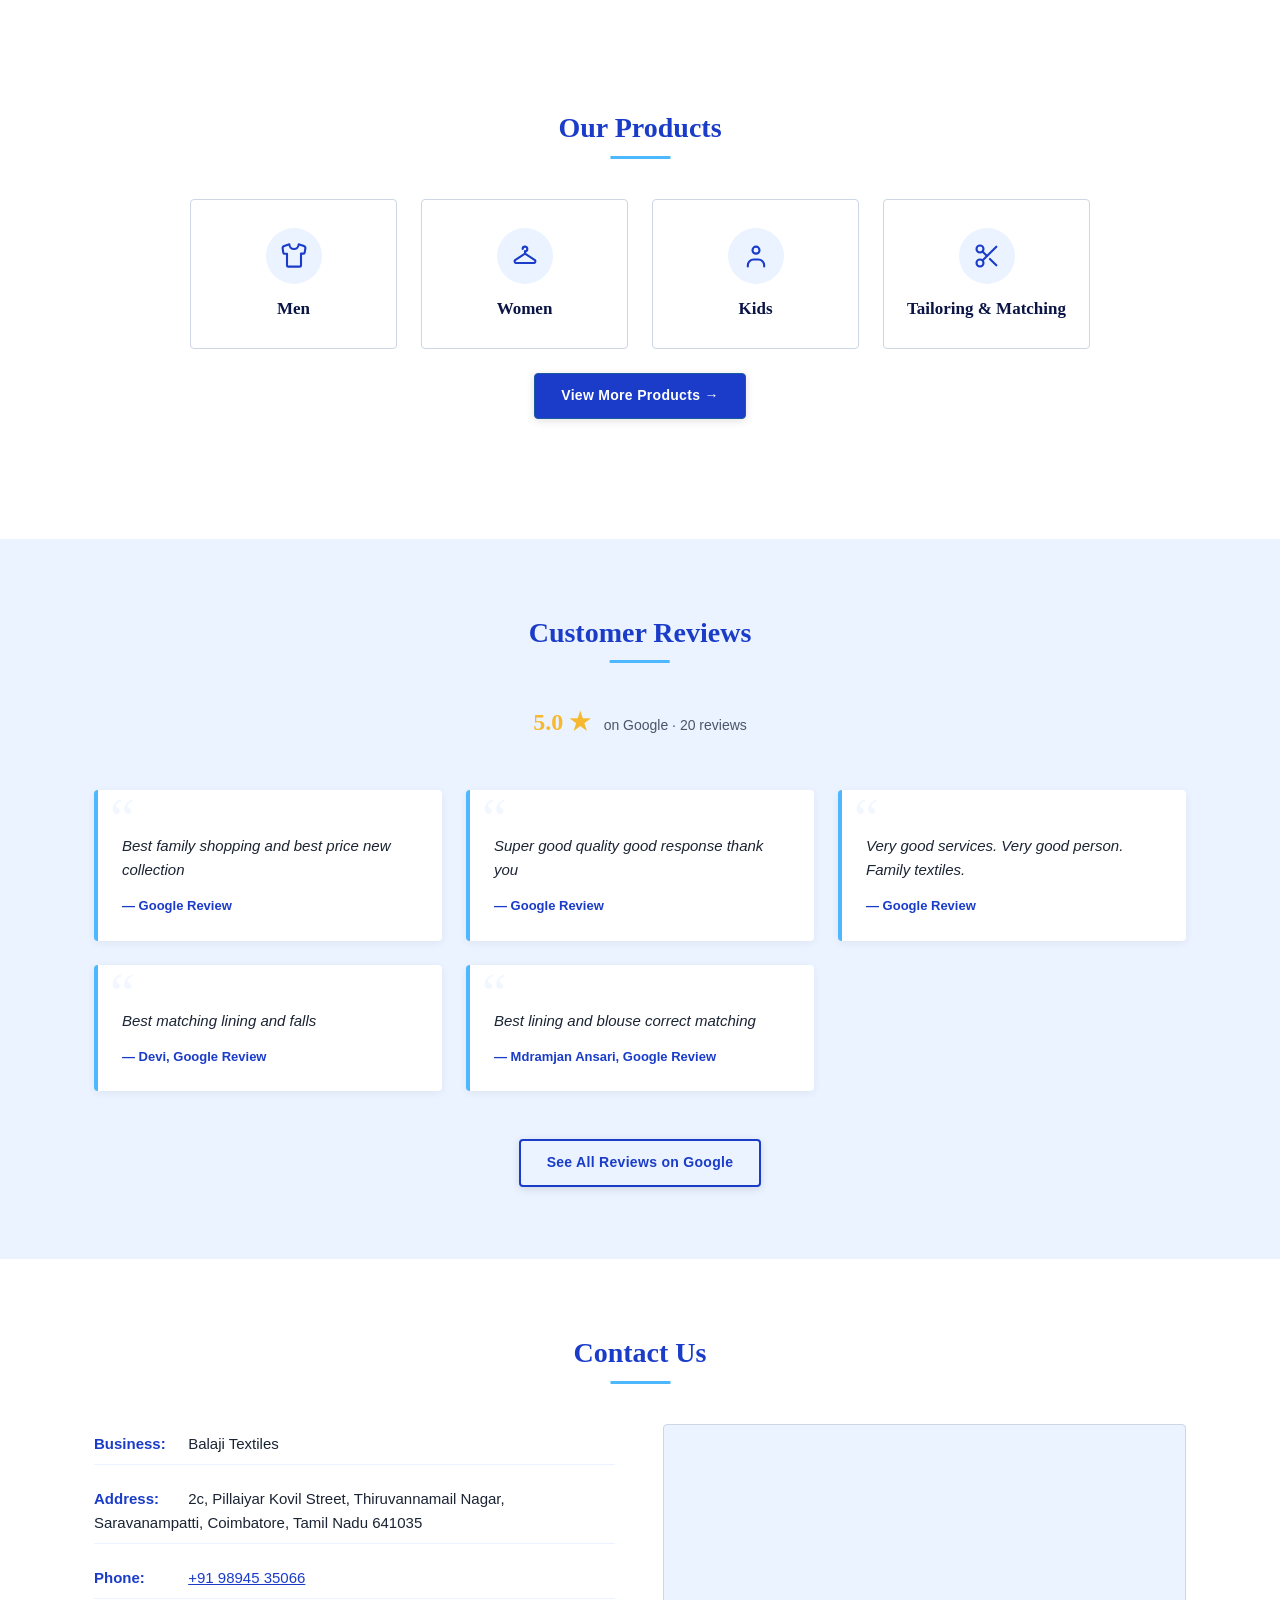
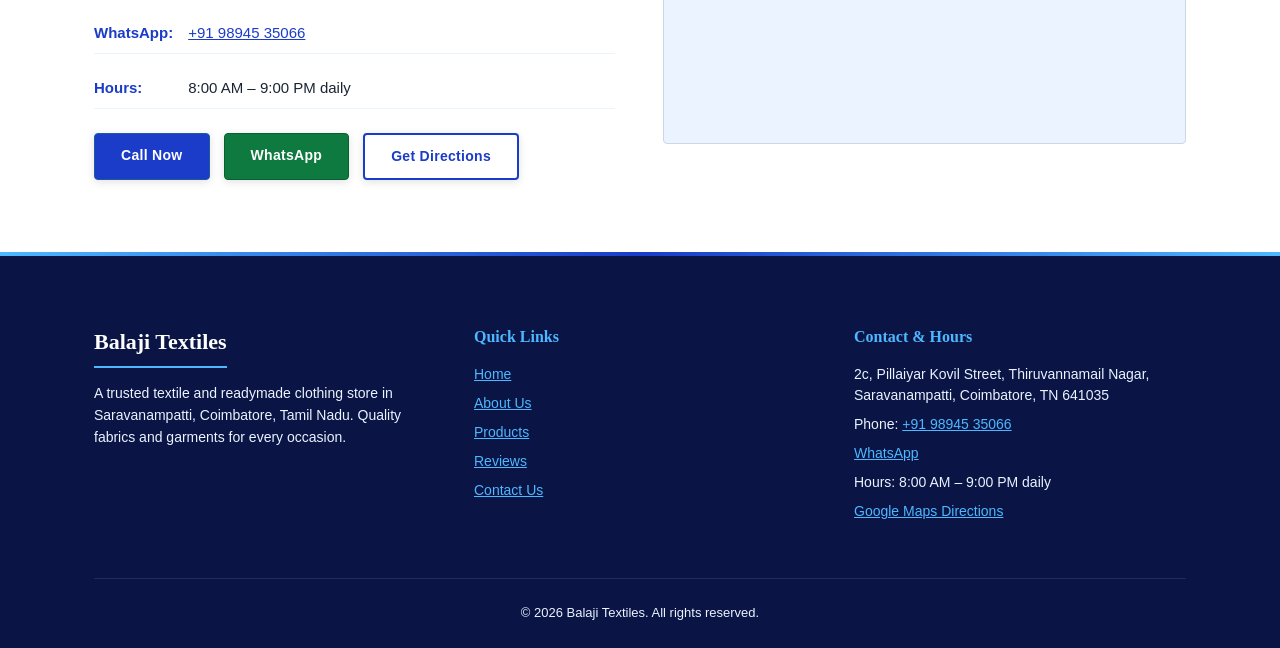
==== commit 25c0458e: "feat: clean products page heading and add linked category cards on home - Rename the products h1 to " ====
--- a/index.html
+++ b/index.html
@@ -195,33 +195,32 @@
       <div class="container">
         <h2 class="section-title">Our Products</h2>
 
-        <!-- Product preview grid -->
-        <div class="product-preview-grid">
-          <div class="product-preview-item">
-            <div class="product-preview-placeholder">
-              <span>Full sleeve shirts</span>
-            </div>
-          </div>
-          <div class="product-preview-item">
-            <div class="product-preview-placeholder">
-              <span>Half sleeve shirts</span>
-            </div>
-          </div>
-          <div class="product-preview-item">
-            <div class="product-preview-placeholder">
-              <span>Sarees</span>
-            </div>
-          </div>
-          <div class="product-preview-item">
-            <div class="product-preview-placeholder">
-              <span>Chudidhars</span>
-            </div>
-          </div>
-          <div class="product-preview-item">
-            <div class="product-preview-placeholder">
-              <span>Kids Party wear</span>
-            </div>
-          </div>
+        <!-- Category cards -->
+        <div class="category-grid">
+          <a class="category-card" href="products.html#men">
+            <span class="category-icon" aria-hidden="true">
+              <svg width="28" height="28" viewBox="0 0 24 24" fill="none" stroke="currentColor" stroke-width="1.8" stroke-linecap="round" stroke-linejoin="round"><path d="M20.38 3.46 16 2a4 4 0 0 1-8 0L3.62 3.46a2 2 0 0 0-1.34 2.23l.58 3.57a1 1 0 0 0 .99.84H6v10a1 1 0 0 0 1 1h10a1 1 0 0 0 1-1V10h2.15a1 1 0 0 0 .99-.84l.58-3.57a2 2 0 0 0-1.34-2.23z"/></svg>
+            </span>
+            <span class="category-name">Men</span>
+          </a>
+          <a class="category-card" href="products.html#women">
+            <span class="category-icon" aria-hidden="true">
+              <svg width="28" height="28" viewBox="0 0 24 24" fill="none" stroke="currentColor" stroke-width="1.8" stroke-linecap="round" stroke-linejoin="round"><path d="M12 8a2 2 0 1 0-2-2"/><path d="M12 8v2l8.5 5.5a1.5 1.5 0 0 1-.8 2.5H4.3a1.5 1.5 0 0 1-.8-2.5L12 10"/></svg>
+            </span>
+            <span class="category-name">Women</span>
+          </a>
+          <a class="category-card" href="products.html#kids">
+            <span class="category-icon" aria-hidden="true">
+              <svg width="28" height="28" viewBox="0 0 24 24" fill="none" stroke="currentColor" stroke-width="1.8" stroke-linecap="round" stroke-linejoin="round"><circle cx="12" cy="7" r="3"/><path d="M5 21v-1a5 5 0 0 1 5-5h4a5 5 0 0 1 5 5v1"/></svg>
+            </span>
+            <span class="category-name">Kids</span>
+          </a>
+          <a class="category-card" href="products.html#tailoring">
+            <span class="category-icon" aria-hidden="true">
+              <svg width="28" height="28" viewBox="0 0 24 24" fill="none" stroke="currentColor" stroke-width="1.8" stroke-linecap="round" stroke-linejoin="round"><circle cx="6" cy="6" r="3"/><circle cx="6" cy="18" r="3"/><line x1="20" y1="4" x2="8.12" y2="15.88"/><line x1="14.47" y1="14.48" x2="20" y2="20"/><line x1="8.12" y1="8.12" x2="12" y2="12"/></svg>
+            </span>
+            <span class="category-name">Tailoring &amp; Matching</span>
+          </a>
         </div>
         <div class="product-more">
           <a href="products.html" class="btn btn-primary">View More Products &rarr;</a>
--- a/styles.css
+++ b/styles.css
@@ -329,7 +329,8 @@
   background: var(--steel);
 }
 
-.main-nav a.active {
+.main-nav a.active,
+.main-nav a[aria-current="page"] {
   background: var(--steel);
   color: var(--sky);
   border-left: 4px solid var(--sky);
@@ -679,57 +680,59 @@
   font-style: italic;
 }
 
-/* ---------- Product preview grid ---------- */
-.product-preview-grid {
+/* ---------- Category cards ---------- */
+.category-grid {
   display: grid;
-  grid-template-columns: repeat(auto-fit, minmax(160px, 1fr));
+  grid-template-columns: repeat(2, minmax(0, 1fr));
   gap: var(--spacing-md);
-  margin-bottom: var(--spacing-md);
   max-width: 900px;
-  margin-left: auto;
-  margin-right: auto;
-  justify-items: center;
-  justify-content: center;
-}
-
-.product-preview-item {
-  text-align: center;
-  max-width: 180px;
-}
-
-.product-preview-placeholder {
-  aspect-ratio: 4 / 3;
-  background: var(--tint);
-  border: 2px dashed var(--blue);
-  border-radius: var(--radius);
-  display: flex;
+  margin: 0 auto var(--spacing-md);
+}
+
+.category-card {
+  display: flex;
+  flex-direction: column;
   align-items: center;
   justify-content: center;
-  margin-bottom: var(--spacing-xs);
-  transition: background 0.2s ease, border-color 0.2s ease;
-  width: 100%;
-}
-
-.product-preview-placeholder span {
+  gap: var(--spacing-sm);
+  min-height: 150px;
+  padding: var(--spacing-md) var(--spacing-sm);
+  background: var(--white);
+  border: 1px solid var(--color-border);
+  border-radius: var(--radius);
+  text-align: center;
+  transition: border-color 0.2s ease, box-shadow 0.2s ease, transform 0.2s ease;
+}
+
+.category-card:hover {
+  border-color: var(--blue);
+  box-shadow: var(--shadow-md);
+  transform: translateY(-3px);
+}
+
+.category-icon {
+  width: 56px;
+  height: 56px;
+  display: flex;
+  align-items: center;
+  justify-content: center;
+  background: var(--tint);
+  color: var(--blue);
+  border-radius: 50%;
+  transition: background 0.2s ease, color 0.2s ease;
+}
+
+.category-card:hover .category-icon {
+  background: var(--blue);
+  color: var(--white);
+}
+
+.category-name {
   font-family: var(--font-heading);
-  font-size: 16px;
-  color: var(--blue);
+  font-size: 17px;
   font-weight: 700;
-}
-
-.product-preview-item:hover .product-preview-placeholder {
-  background: var(--blue);
-  border-color: var(--blue);
-}
-
-.product-preview-item:hover .product-preview-placeholder span {
-  color: var(--white);
-}
-
-.product-preview-item p {
-  font-size: 13px;
-  color: var(--text-muted);
-  font-weight: 600;
+  color: var(--navy);
+  line-height: 1.3;
 }
 
 .product-more {
@@ -742,6 +745,30 @@
   padding: var(--spacing-lg) 0;
   background: var(--tint);
   text-align: center;
+}
+
+.page-title-section .section-title {
+  margin-bottom: 8px;
+}
+
+.breadcrumb {
+  display: flex;
+  align-items: center;
+  justify-content: center;
+  flex-wrap: wrap;
+  gap: 8px;
+  margin-bottom: var(--spacing-sm);
+  font-size: 13px;
+  color: var(--text-muted);
+}
+
+.breadcrumb a {
+  color: var(--blue);
+  text-decoration: underline;
+}
+
+.breadcrumb a:hover {
+  text-decoration: none;
 }
 
 .page-subtitle {
@@ -1250,10 +1277,12 @@
     color: var(--steel);
   }
 
-  .main-nav a.active {
+  .main-nav a.active,
+  .main-nav a[aria-current="page"] {
     background: var(--tint);
     color: var(--blue);
     border-bottom: 3px solid var(--sky);
+    border-left: none;
   }
 
   .hero {
@@ -1294,8 +1323,8 @@
     padding: 10px 18px;
   }
 
-  .product-preview-grid {
-    grid-template-columns: repeat(auto-fit, minmax(180px, 1fr));
+  .category-grid {
+    grid-template-columns: repeat(4, minmax(0, 1fr));
   }
 
   .shade-steps {
@@ -1361,10 +1390,6 @@
 
   .review-grid {
     grid-template-columns: repeat(3, 1fr);
-  }
-
-  .product-preview-grid {
-    grid-template-columns: repeat(auto-fit, minmax(150px, 1fr));
   }
 
   .gallery-grid {
@@ -1440,6 +1465,14 @@
   .hero-content {
     animation: none;
   }
+  .category-card:hover,
+  .why-item:hover,
+  .review-card:hover,
+  .pill:hover,
+  .btn:hover,
+  .whatsapp-float:hover {
+    transform: none;
+  }
 }
 
 /* ---------- Print ---------- */
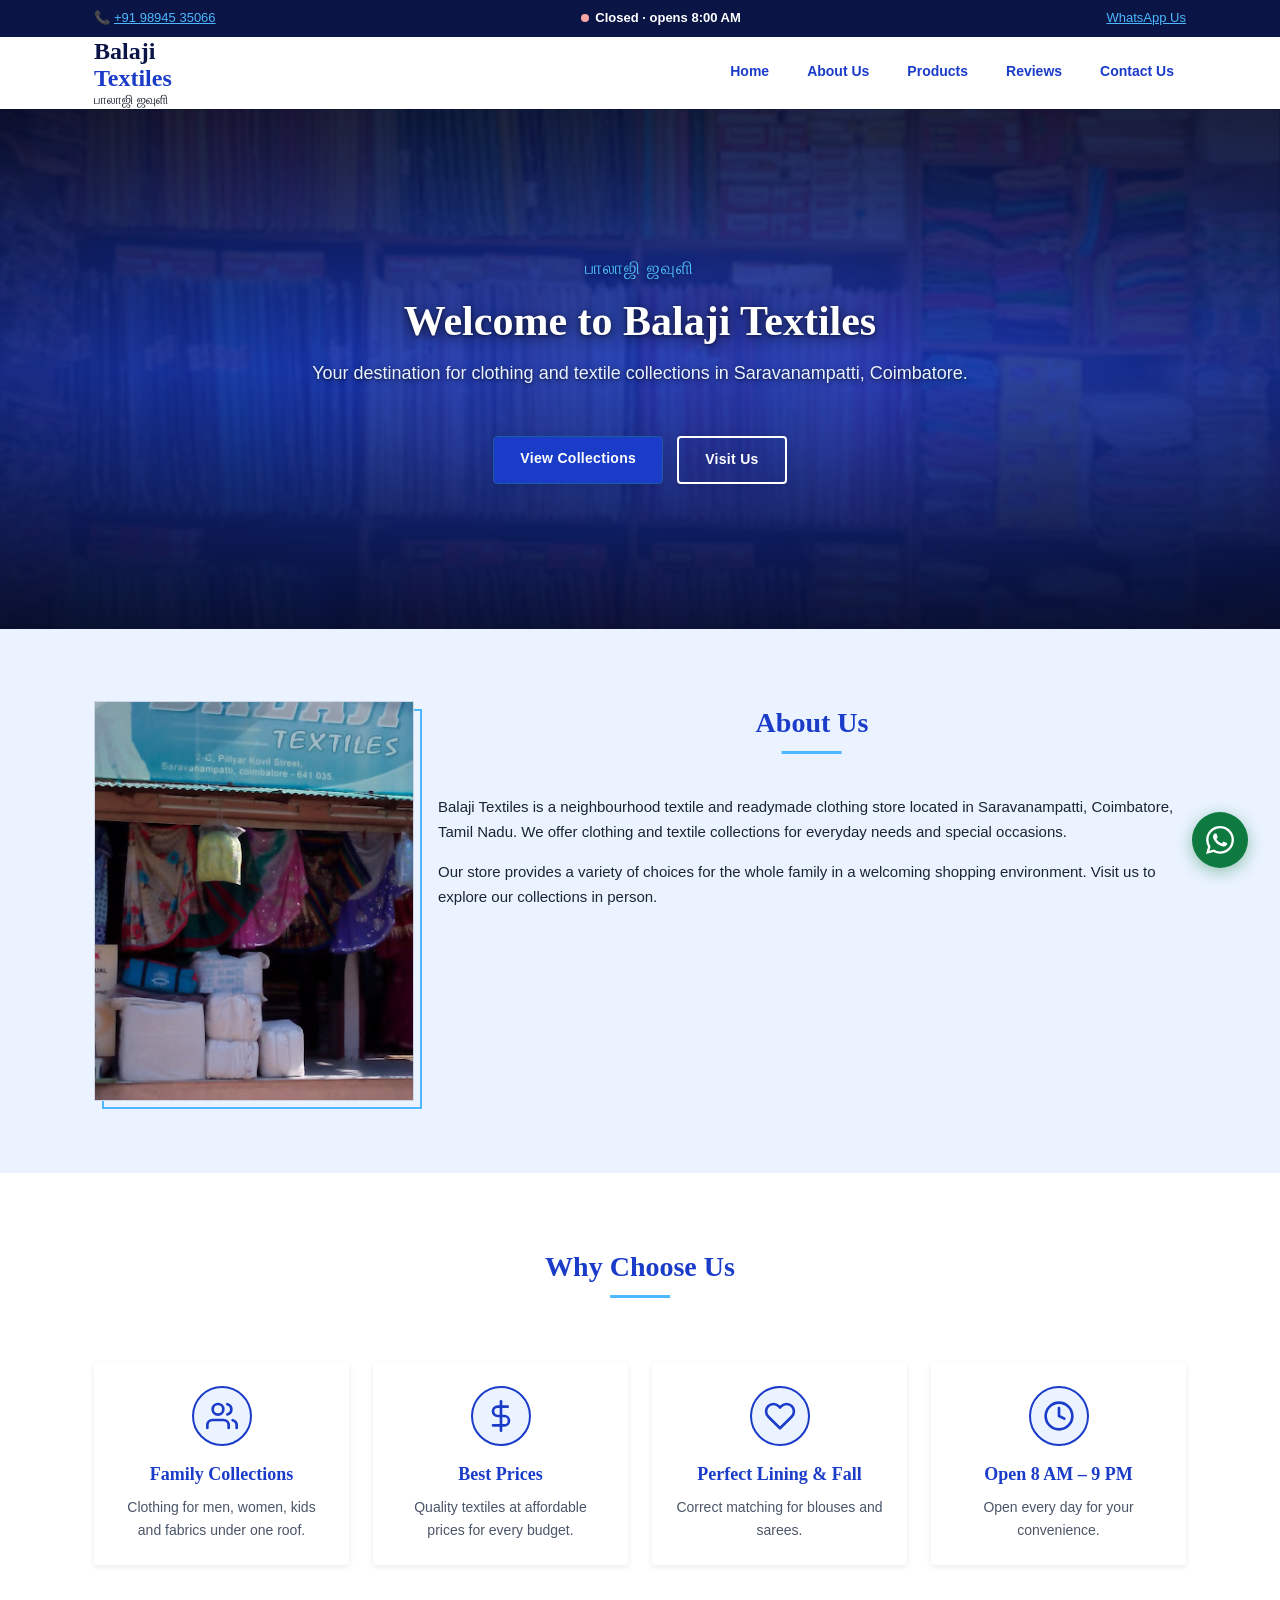
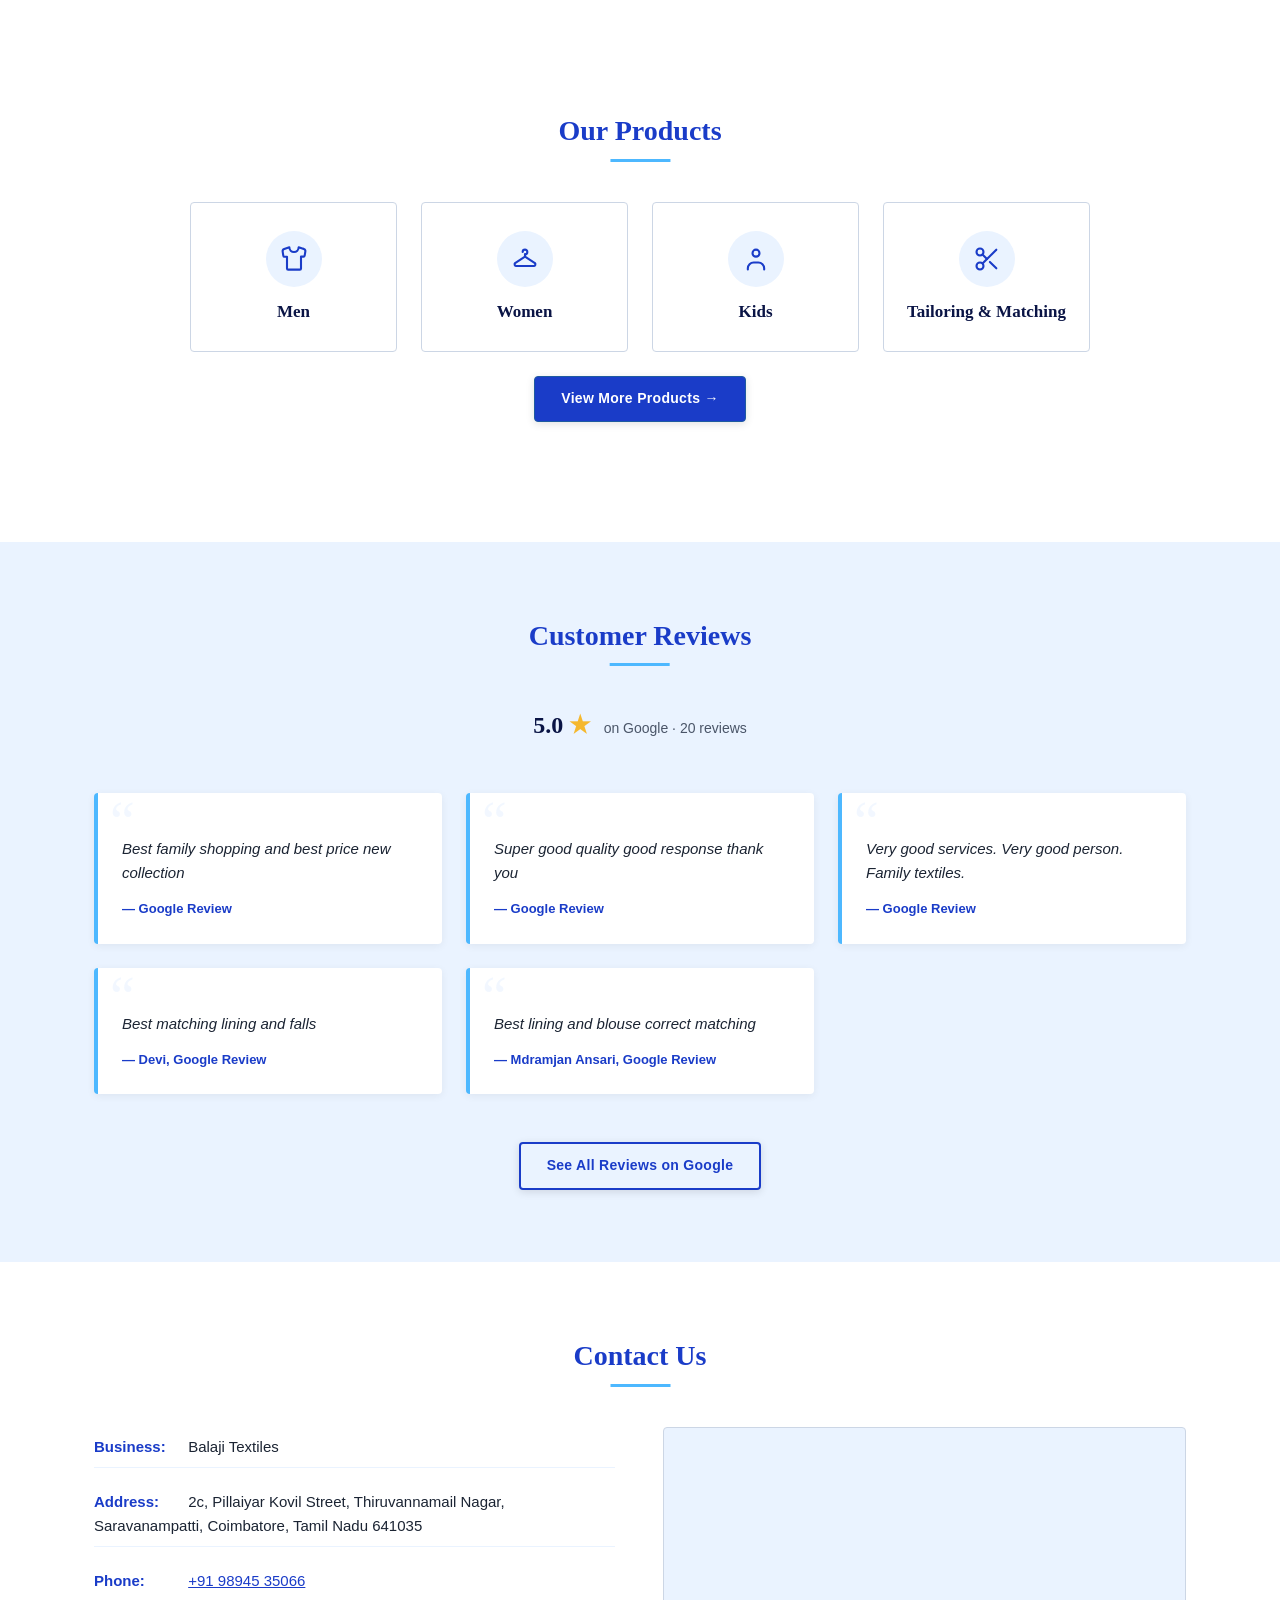
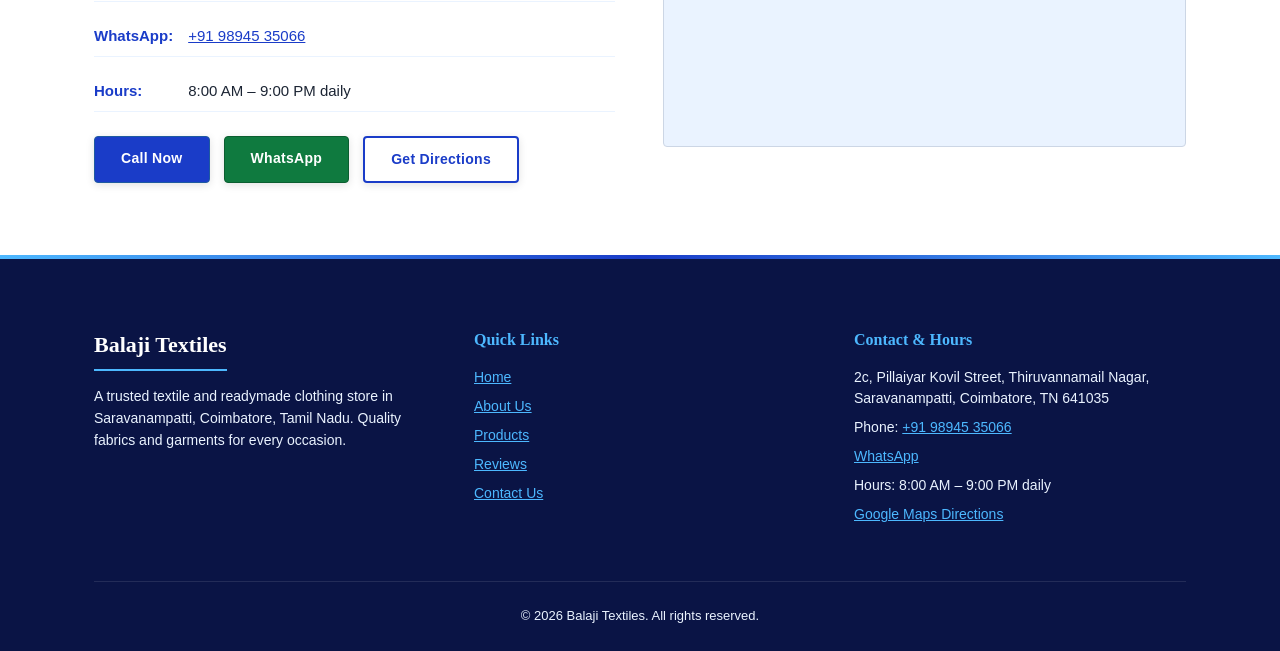
==== commit 510d00da: "feat: finish products UX with live hours, shade callout and drawer focus - Add a live IST Open/Close" ====
--- a/index.html
+++ b/index.html
@@ -90,7 +90,12 @@
     <div class="container">
       <div class="top-bar-inner">
         <span class="top-bar-item">📞 <a href="tel:+919894535066">+91 98945 35066</a></span>
-        <span class="top-bar-item">Open daily 8:00 AM – 9:00 PM</span>
+        <span class="top-bar-item">
+          <span class="shop-status" id="shop-status" role="status" aria-live="polite">
+            <span class="status-dot" aria-hidden="true"></span>
+            <span class="status-text">Open daily 8:00 AM – 9:00 PM</span>
+          </span>
+        </span>
         <span class="top-bar-item"><a href="https://wa.me/919894535066?text=Hello%20Balaji%20Textiles%2C%20I%20would%20like%20to%20know%20more%20about%20your%20collections." target="_blank" rel="noopener">WhatsApp Us</a></span>
       </div>
     </div>
@@ -233,7 +238,7 @@
       <div class="container">
         <h2 class="section-title">Customer Reviews</h2>
         <div class="reviews-badge">
-          <span class="reviews-rating">5.0 &#9733;</span>
+          <span class="reviews-rating">5.0 <span class="reviews-star" aria-hidden="true">&#9733;</span></span>
           <span class="reviews-count">on Google &middot; 20 reviews</span>
         </div>
         <div class="review-grid">
--- a/styles.css
+++ b/styles.css
@@ -32,7 +32,7 @@
   --shadow-md: 0 2px 10px rgba(0,0,0,0.1);
   --shadow-lg: 0 4px 20px rgba(10,20,69,0.12);
 
-  --header-height: 64px;
+  --header-height: 72px;
 }
 
 /* ---------- Reset ---------- */
@@ -64,6 +64,27 @@
 ul { list-style: none; }
 img { display: block; max-width: 100%; height: auto; }
 
+[hidden] { display: none !important; }
+
+.icon-sprite {
+  position: absolute;
+  width: 0;
+  height: 0;
+  overflow: hidden;
+}
+
+.visually-hidden {
+  position: absolute !important;
+  width: 1px;
+  height: 1px;
+  padding: 0;
+  margin: -1px;
+  overflow: hidden;
+  clip: rect(0 0 0 0);
+  white-space: nowrap;
+  border: 0;
+}
+
 /* ---------- Skip link ---------- */
 .skip-link {
   position: absolute;
@@ -116,42 +137,34 @@
   gap: 4px;
 }
 
-.top-bar a {
-  color: var(--sky);
-  text-decoration: underline;
-}
-.top-bar a:hover { color: var(--white); }
-
-/* Open/Closed badge */
-.status-badge {
+.shop-status {
   display: inline-flex;
   align-items: center;
   gap: 6px;
-  padding: 2px 10px;
-  border-radius: 999px;
-  font-size: 12px;
-  font-weight: 700;
-  font-family: var(--font-body);
-}
-
-.status-badge.open {
-  background: rgba(15,122,63,0.2);
-  color: #2ECC71;
-  border: 1px solid rgba(0,219,64,0.4);
-}
-
-.status-badge.closed {
-  background: rgba(255,255,255,0.1);
-  color: var(--tint);
-  border: 1px solid rgba(255,255,255,0.2);
+  font-weight: 600;
 }
 
 .status-dot {
   width: 8px;
   height: 8px;
   border-radius: 50%;
-  background: currentColor;
-}
+  background: var(--accent);
+  flex-shrink: 0;
+}
+
+.shop-status.is-open .status-dot {
+  background: #4ADE80;
+}
+
+.shop-status.is-closed .status-dot {
+  background: #FCA5A5;
+}
+
+.top-bar a {
+  color: var(--sky);
+  text-decoration: underline;
+}
+.top-bar a:hover { color: var(--white); }
 
 /* ---------- Header ---------- */
 .site-header {
@@ -349,8 +362,9 @@
   transform: translateX(-50%);
 }
 
-section {
-  scroll-margin-top: 70px;
+section,
+main {
+  scroll-margin-top: calc(var(--header-height) + 8px);
 }
 
 .section-title::after {
@@ -637,10 +651,19 @@
 
 .product-tabs {
   display: flex;
-  flex-wrap: wrap;
+  flex-wrap: nowrap;
   gap: var(--spacing-xs);
-  justify-content: center;
-  margin-bottom: var(--spacing-md);
+  justify-content: flex-start;
+  margin: 0;
+  padding: 2px 0 4px;
+  overflow-x: auto;
+  scroll-snap-type: x proximity;
+  scrollbar-width: none;
+  -webkit-overflow-scrolling: touch;
+}
+
+.product-tabs::-webkit-scrollbar {
+  display: none;
 }
 
 .tab-btn {
@@ -655,28 +678,125 @@
   cursor: pointer;
   transition: background 0.2s ease, color 0.2s ease;
   min-height: 44px;
+  flex: 0 0 auto;
+  white-space: nowrap;
+  scroll-snap-align: start;
 }
 
 .tab-btn:hover {
   background: var(--tint);
 }
 
-.tab-btn.active {
+.tab-btn.active,
+.tab-btn[aria-pressed="true"] {
   background: var(--blue);
   color: var(--white);
 }
 
 .tab-btn .count {
   font-size: 12px;
-  opacity: 0.8;
+  font-weight: 400;
   margin-left: 4px;
+}
+
+/* ---------- Product search and sticky tabs ---------- */
+.products-tools {
+  max-width: 680px;
+  margin: 0 auto var(--spacing-md);
+}
+
+.product-search {
+  position: relative;
+}
+
+.product-search .search-icon {
+  position: absolute;
+  left: 14px;
+  top: 50%;
+  transform: translateY(-50%);
+  color: var(--text-muted);
+  pointer-events: none;
+}
+
+.product-search input {
+  width: 100%;
+  min-height: 48px;
+  padding: 10px 14px 10px 44px;
+  font-family: var(--font-body);
+  font-size: 15px;
+  color: var(--text);
+  background: var(--white);
+  border: 1px solid var(--color-border);
+  border-radius: var(--radius);
+  -webkit-appearance: none;
+  appearance: none;
+}
+
+.product-search input::placeholder {
+  color: #5A6578;
+  opacity: 1;
+}
+
+.product-search input:focus-visible {
+  outline: 2px solid var(--sky);
+  outline-offset: 2px;
+  border-color: var(--blue);
+}
+
+.results-count {
+  margin-top: var(--spacing-xs);
+  font-size: 13px;
+  color: var(--text-muted);
+  text-align: center;
+}
+
+.tabs-sticky {
+  position: sticky;
+  top: var(--header-height);
+  z-index: 90;
+  background: var(--white);
+  border-bottom: 1px solid var(--color-border);
+  padding: var(--spacing-xs) 0;
+  margin-bottom: var(--spacing-md);
+}
+
+.tabs-wrap {
+  position: relative;
+}
+
+.tabs-wrap::before,
+.tabs-wrap::after {
+  content: "";
+  position: absolute;
+  top: 0;
+  bottom: 0;
+  width: 28px;
+  pointer-events: none;
+  z-index: 2;
+  opacity: 0;
+  transition: opacity 0.2s ease;
+}
+
+.tabs-wrap.is-scrollable-left::before,
+.tabs-wrap.is-scrollable-right::after {
+  opacity: 1;
+}
+
+.tabs-wrap::before {
+  left: -1px;
+  background: linear-gradient(to right, var(--white) 20%, rgba(255,255,255,0));
+}
+
+.tabs-wrap::after {
+  right: -1px;
+  background: linear-gradient(to left, var(--white) 20%, rgba(255,255,255,0));
 }
 
 .products-hint {
   text-align: center;
   font-size: 14px;
   color: var(--text-muted);
-  margin-bottom: var(--spacing-md);
+  margin: var(--spacing-xs) 0 0;
   font-style: italic;
 }
 
@@ -748,6 +868,8 @@
 }
 
 .page-title-section .section-title {
+  left: auto;
+  transform: none;
   margin-bottom: 8px;
 }
 
@@ -791,7 +913,22 @@
   margin-bottom: var(--spacing-sm);
   border-bottom: 2px solid var(--sky);
   padding-bottom: 4px;
-  display: inline-block;
+  display: inline-flex;
+  align-items: center;
+  flex-wrap: wrap;
+  gap: 8px;
+}
+
+.group-icon {
+  color: var(--blue);
+  flex-shrink: 0;
+}
+
+.group-count {
+  font-family: var(--font-body);
+  font-size: 13px;
+  font-weight: 400;
+  color: var(--text-muted);
 }
 
 .pill-grid {
@@ -814,6 +951,7 @@
   line-height: 1.4;
   display: inline-flex;
   align-items: center;
+  gap: 7px;
 }
 
 .pill:hover {
@@ -822,28 +960,79 @@
   transform: translateY(-1px);
 }
 
-/* ---------- Shade Matching ---------- */
-.shade-match {
-  padding: var(--spacing-xl) 0;
+.pill-icon {
+  width: 14px;
+  height: 14px;
+  fill: currentColor;
+  flex-shrink: 0;
+}
+
+/* ---------- Empty search state ---------- */
+.products-empty {
+  text-align: center;
+  padding: var(--spacing-lg) var(--spacing-md);
   background: var(--tint);
+  border: 1px solid var(--color-border);
+  border-radius: var(--radius);
+  margin-bottom: var(--spacing-lg);
+}
+
+.products-empty p {
+  font-size: 16px;
+  color: var(--text);
+  margin-bottom: var(--spacing-md);
+}
+
+.products-empty .btn {
+  display: inline-flex;
+  align-items: center;
+  gap: 8px;
+}
+
+.products-empty .pill-icon {
+  width: 18px;
+  height: 18px;
+}
+
+/* ---------- Shade matching callout ---------- */
+.shade-callout {
+  background: var(--tint);
+  border: 1px solid var(--color-border);
+  border-left: 4px solid var(--blue);
+  border-radius: var(--radius);
+  padding: var(--spacing-md);
+  margin-bottom: var(--spacing-md);
+  max-width: 760px;
+}
+
+.shade-callout h4 {
+  font-family: var(--font-heading);
+  font-size: 18px;
+  color: var(--navy);
+  margin-bottom: var(--spacing-sm);
 }
 
 .shade-steps {
+  list-style: none;
   display: grid;
   grid-template-columns: 1fr;
-  gap: var(--spacing-md);
-  margin: var(--spacing-md) 0;
+  gap: 10px;
+  margin: 0 0 var(--spacing-md);
+  padding: 0;
 }
 
 .shade-step {
   display: flex;
-  gap: var(--spacing-sm);
+  gap: 10px;
   align-items: flex-start;
+  font-size: 14px;
+  color: var(--text);
+  line-height: 1.5;
 }
 
 .step-num {
-  width: 36px;
-  height: 36px;
+  width: 26px;
+  height: 26px;
   background: var(--blue);
   color: var(--white);
   border-radius: 50%;
@@ -851,18 +1040,19 @@
   align-items: center;
   justify-content: center;
   font-weight: 700;
-  font-size: 16px;
+  font-size: 13px;
   flex-shrink: 0;
 }
 
-.step-text {
-  font-size: 15px;
-  color: var(--text);
-  line-height: 1.6;
-}
-
-.shade-match .btn-wa {
-  margin-top: var(--spacing-md);
+.shade-callout .btn-wa {
+  display: inline-flex;
+  align-items: center;
+  gap: 8px;
+}
+
+.shade-callout .pill-icon {
+  width: 18px;
+  height: 18px;
 }
 
 /* ---------- Gallery ---------- */
@@ -942,8 +1132,12 @@
 .reviews-rating {
   font-family: var(--font-heading);
   font-size: 24px;
+  color: var(--navy);
+  font-weight: 700;
+}
+
+.reviews-star {
   color: var(--accent);
-  font-weight: 700;
 }
 
 .reviews-count {
@@ -1003,6 +1197,72 @@
 .reviews-link {
   text-align: center;
   margin-top: var(--spacing-lg);
+}
+
+/* ---------- Reviews strip (products page) ---------- */
+.reviews-strip {
+  padding: var(--spacing-md) 0;
+  background: var(--tint);
+  border-top: 1px solid var(--color-border);
+  border-bottom: 1px solid var(--color-border);
+  text-align: center;
+}
+
+.reviews-strip p {
+  margin: 0;
+}
+
+.reviews-strip a {
+  display: inline-flex;
+  align-items: center;
+  justify-content: center;
+  flex-wrap: wrap;
+  gap: 6px;
+  font-size: 15px;
+  color: var(--text);
+  text-decoration: underline;
+}
+
+.reviews-strip a:hover {
+  text-decoration: none;
+}
+
+.reviews-strip .reviews-rating {
+  font-size: 18px;
+}
+
+/* ---------- Bottom WhatsApp card ---------- */
+.products-cta {
+  padding: 0 0 var(--spacing-xl);
+  background: var(--white);
+}
+
+.products-cta-card {
+  max-width: 680px;
+  margin: 0 auto;
+  padding: var(--spacing-lg) var(--spacing-md);
+  background: var(--tint);
+  border: 1px solid var(--color-border);
+  border-radius: var(--radius);
+  text-align: center;
+}
+
+.products-cta-card h2 {
+  font-family: var(--font-heading);
+  font-size: 22px;
+  color: var(--navy);
+  margin-bottom: var(--spacing-md);
+}
+
+.products-cta-card .btn {
+  display: inline-flex;
+  align-items: center;
+  gap: 8px;
+}
+
+.products-cta-card .pill-icon {
+  width: 18px;
+  height: 18px;
 }
 
 /* ---------- Contact ---------- */
@@ -1230,6 +1490,7 @@
   .main-nav {
     position: static;
     width: auto;
+    max-width: none;
     height: auto;
     background: transparent;
     transform: none;
@@ -1238,6 +1499,7 @@
     overflow-y: visible;
     z-index: auto;
     transition: none;
+    padding-top: 0;
   }
 
   .main-nav.is-open {
@@ -1316,6 +1578,8 @@
 
   .product-tabs {
     gap: var(--spacing-sm);
+    justify-content: center;
+    justify-content: safe center;
   }
 
   .tab-btn {
@@ -1462,6 +1726,11 @@
     transform: none;
     opacity: 1;
   }
+  .main-nav,
+  .main-nav.is-open,
+  .nav-overlay {
+    transition: none;
+  }
   .hero-content {
     animation: none;
   }
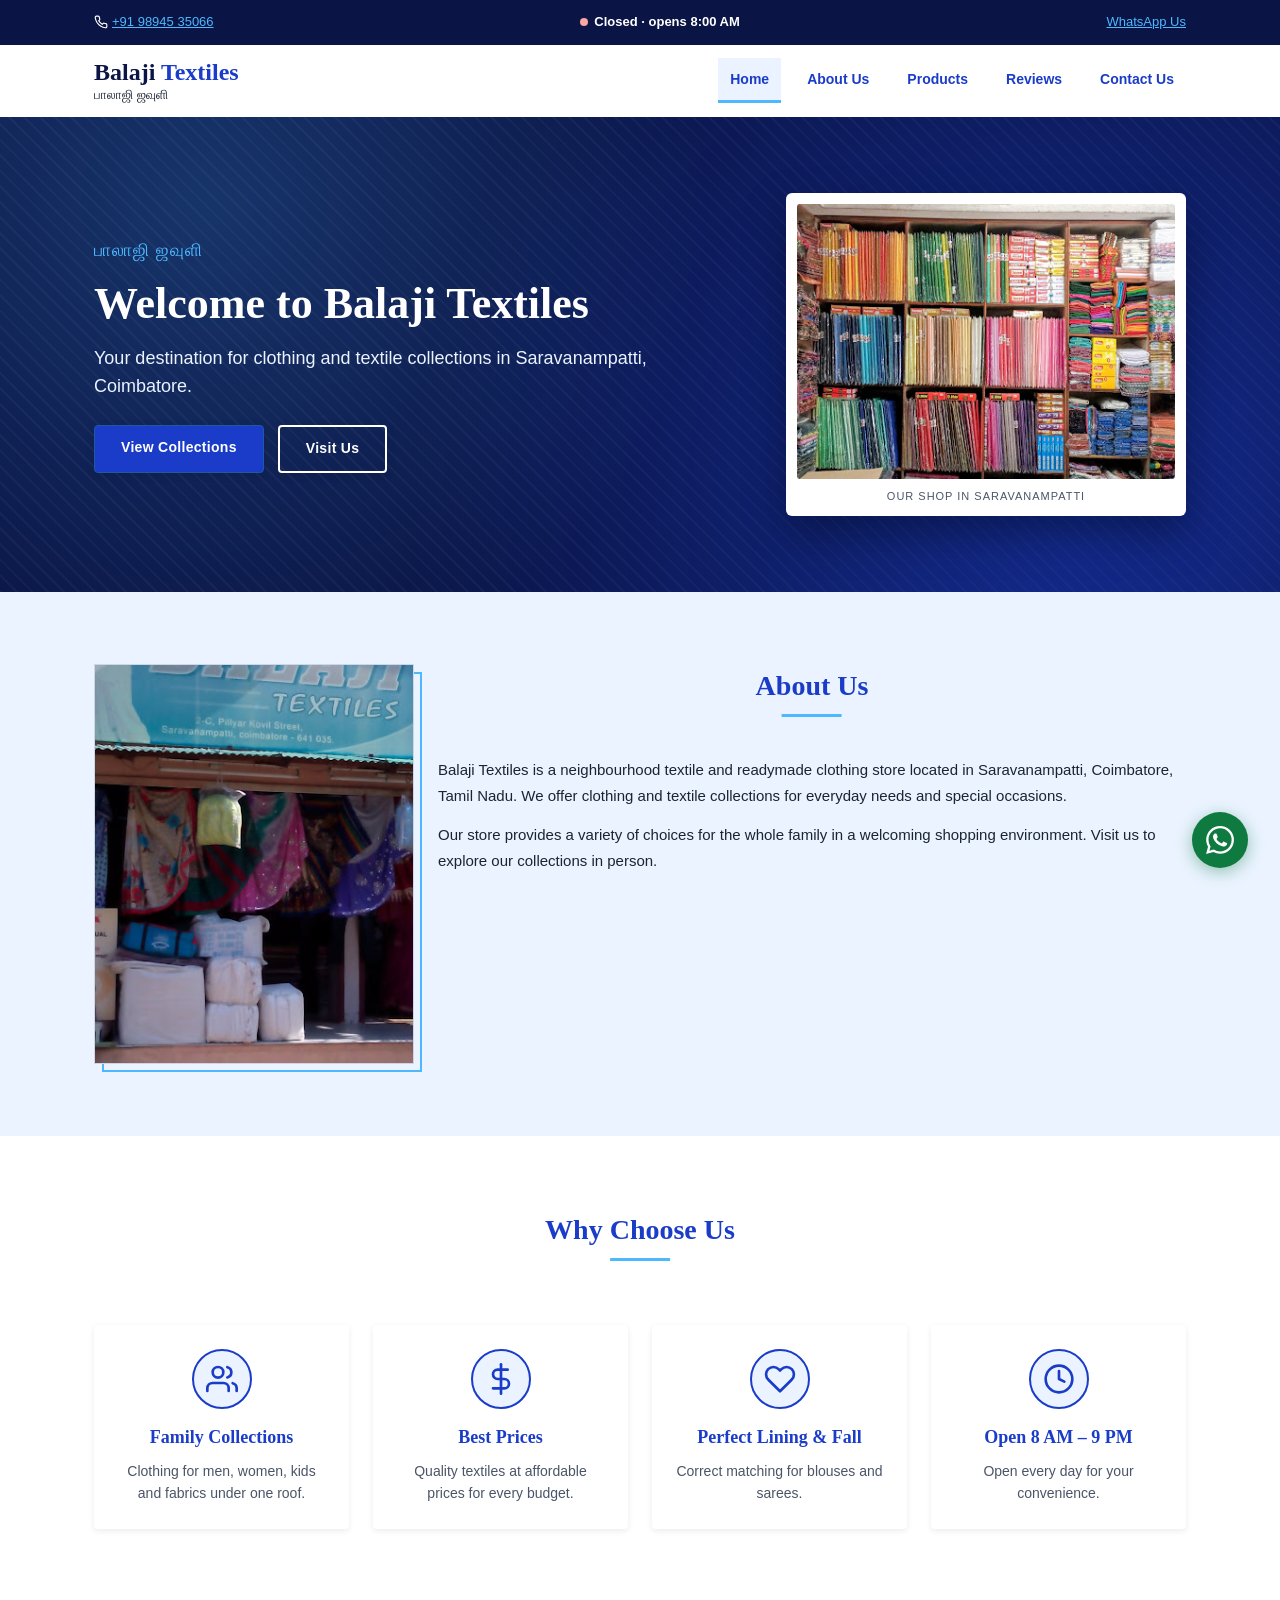
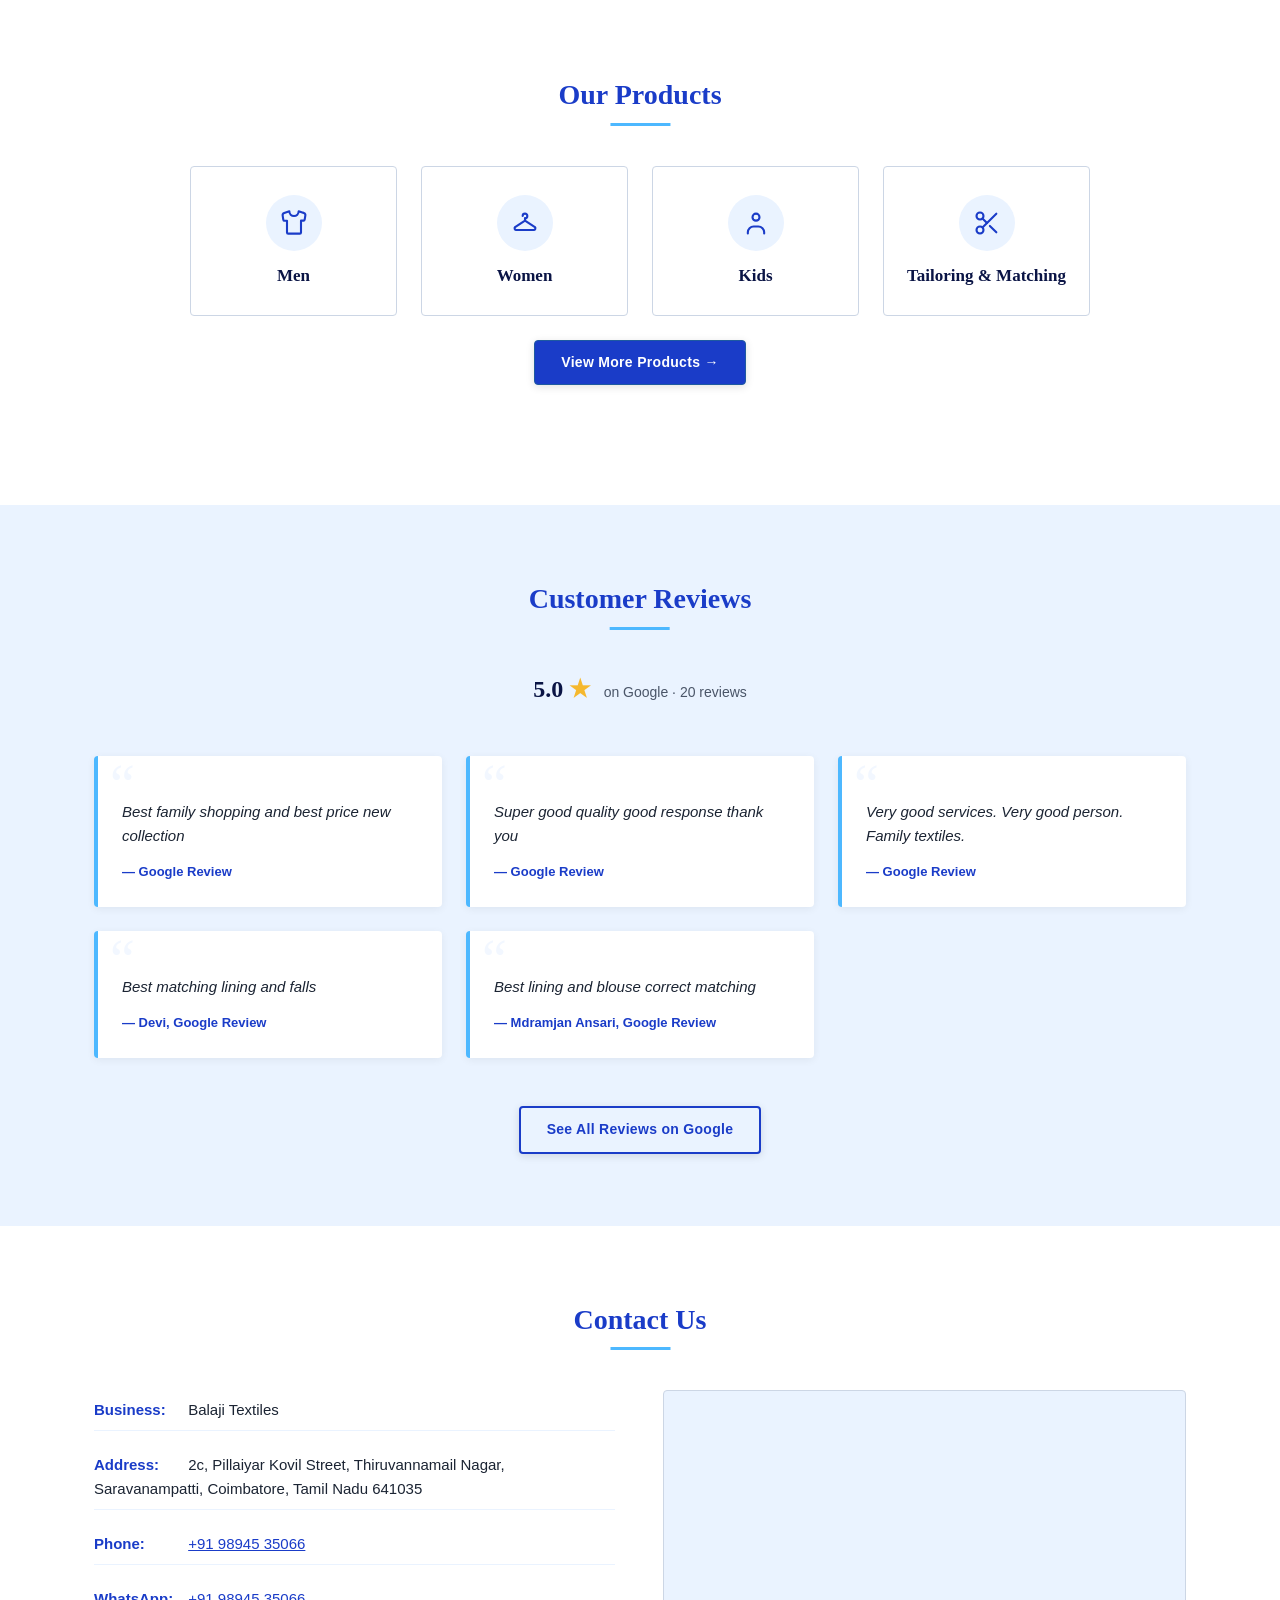
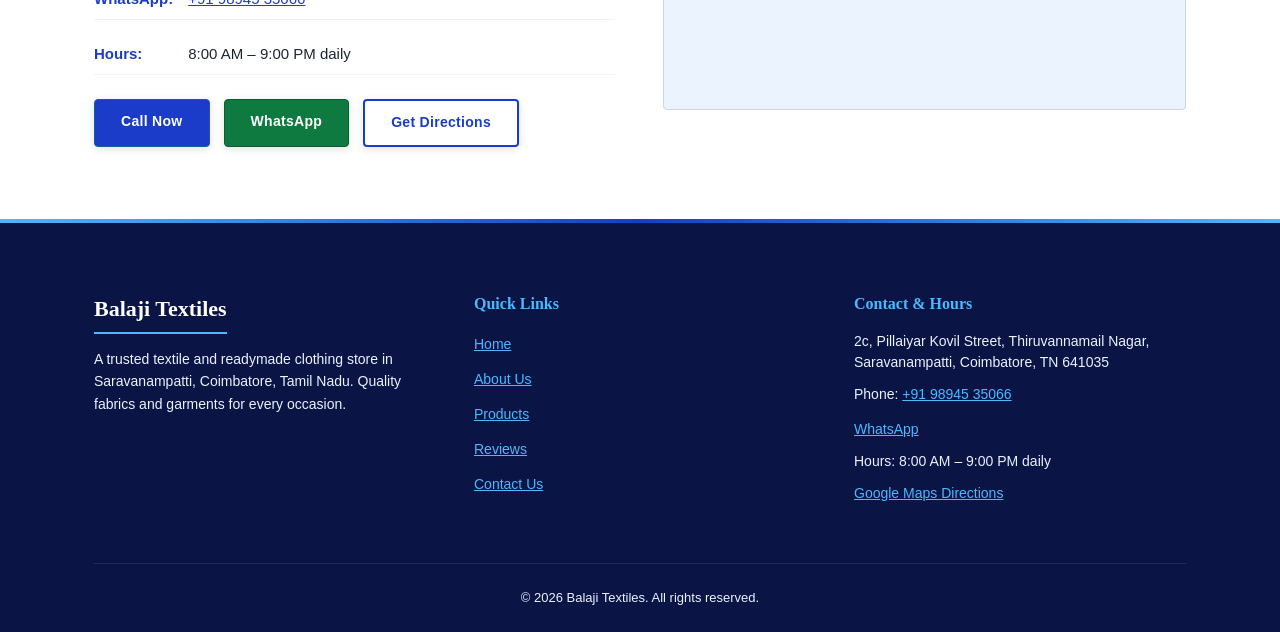
==== commit 06f4eb49: "Apply review follow-ups: unique product art, rebuilt hero, catalogue UX Catalogue - Give all 37 card" ====
--- a/index.html
+++ b/index.html
@@ -5,7 +5,6 @@
   <meta name="viewport" content="width=device-width, initial-scale=1.0" />
   <title>Balaji Textiles | Textile &amp; Readymade Clothing Store in Saravanampatti, Coimbatore</title>
   <meta name="description" content="Balaji Textiles - A trusted textile and readymade clothing store in Saravanampatti, Coimbatore, Tamil Nadu. Men's wear, women's wear, kids' wear, fabrics and dress materials for every occasion." />
-  <meta name="keywords" content="Balaji Textiles, textile shop Saravanampatti, Coimbatore textiles, readymade clothing, sarees, dress materials, men's wear, women's wear, kids wear, fabric shop Coimbatore" />
   <meta name="author" content="Balaji Textiles" />
   <meta name="robots" content="index, follow" />
   <meta name="theme-color" content="#0A1445" />
@@ -15,7 +14,7 @@
   <meta name="referrer" content="strict-origin-when-cross-origin" />
 
   <!-- Content Security Policy -->
-  <meta http-equiv="Content-Security-Policy" content="default-src 'self'; script-src 'self' 'unsafe-inline'; style-src 'self' 'unsafe-inline' https://fonts.googleapis.com; img-src 'self' data: https:; font-src 'self' https://fonts.gstatic.com; connect-src 'self'; frame-src https://www.google.com; base-uri 'self'; form-action 'self';" />
+  <meta http-equiv="Content-Security-Policy" content="default-src 'self'; script-src 'self'; style-src 'self' 'unsafe-inline' https://fonts.googleapis.com; img-src 'self' data: https:; font-src 'self' https://fonts.gstatic.com; connect-src 'self'; frame-src https://www.google.com; base-uri 'self'; form-action 'self';" />
 
   <!-- Open Graph -->
   <meta property="og:type" content="website" />
@@ -24,14 +23,17 @@
   <meta property="og:url" content="https://prakashseervi61.github.io/Balaji-Textile/" />
   <meta property="og:site_name" content="Balaji Textiles" />
   <meta property="og:locale" content="en_IN" />
-  <meta property="og:image" content="https://prakashseervi61.github.io/Balaji-Textile/images/shop-photo.jpg" />
-  <meta property="og:image:width" content="400" />
-  <meta property="og:image:height" content="291" />
+  <meta property="og:image" content="https://prakashseervi61.github.io/Balaji-Textile/images/og-cover.png" />
+  <meta property="og:image:width" content="1200" />
+  <meta property="og:image:height" content="630" />
+  <meta property="og:image:alt" content="Balaji Textiles — clothing and textiles in Saravanampatti, Coimbatore" />
 
   <!-- Twitter Card -->
   <meta name="twitter:card" content="summary_large_image" />
   <meta name="twitter:title" content="Balaji Textiles | Textile &amp; Readymade Clothing Store, Saravanampatti" />
   <meta name="twitter:description" content="Quality clothing and textiles for every occasion. Visit Balaji Textiles in Saravanampatti, Coimbatore." />
+  <meta name="twitter:image" content="https://prakashseervi61.github.io/Balaji-Textile/images/og-cover.png" />
+  <meta name="twitter:image:alt" content="Balaji Textiles — clothing and textiles in Saravanampatti, Coimbatore" />
 
   <link rel="preconnect" href="https://fonts.googleapis.com" />
   <link rel="preconnect" href="https://fonts.gstatic.com" crossorigin />
@@ -45,11 +47,22 @@
   {
     "@context": "https://schema.org",
     "@type": "ClothingStore",
+    "@id": "https://prakashseervi61.github.io/Balaji-Textile/#store",
     "name": "Balaji Textiles",
     "alternateName": "பாலாஜி ஜவுளி",
     "description": "A trusted textile and readymade clothing store in Saravanampatti, Coimbatore, Tamil Nadu. Men's wear, women's wear, kids' wear, fabrics and dress materials.",
     "url": "https://prakashseervi61.github.io/Balaji-Textile/",
+    "image": [
+      "https://prakashseervi61.github.io/Balaji-Textile/images/shop-front.jpg",
+      "https://prakashseervi61.github.io/Balaji-Textile/images/shop-photo.jpg"
+    ],
     "telephone": "+919894535066",
+    "hasMap": "https://maps.app.goo.gl/wDFzEVDRk7n2RnBJ7",
+    "currenciesAccepted": "INR",
+    "areaServed": {
+      "@type": "City",
+      "name": "Coimbatore"
+    },
     "address": {
       "@type": "PostalAddress",
       "streetAddress": "2c, Pillaiyar Kovil Street, Thiruvannamail Nagar",
@@ -89,7 +102,7 @@
   <div class="top-bar">
     <div class="container">
       <div class="top-bar-inner">
-        <span class="top-bar-item">📞 <a href="tel:+919894535066">+91 98945 35066</a></span>
+        <span class="top-bar-item top-bar-phone"><svg class="top-bar-icon" width="14" height="14" viewBox="0 0 24 24" fill="none" stroke="currentColor" stroke-width="2" stroke-linecap="round" stroke-linejoin="round" aria-hidden="true" focusable="false"><path d="M22 16.92v3a2 2 0 0 1-2.18 2 19.79 19.79 0 0 1-8.63-3.07 19.5 19.5 0 0 1-6-6 19.79 19.79 0 0 1-3.07-8.67A2 2 0 0 1 4.11 2h3a2 2 0 0 1 2 1.72c.127.96.361 1.903.7 2.81a2 2 0 0 1-.45 2.11L8.09 9.91a16 16 0 0 0 6 6l1.27-1.27a2 2 0 0 1 2.11-.45c.907.339 1.85.573 2.81.7A2 2 0 0 1 22 16.92z"/></svg> <a href="tel:+919894535066">+91 98945 35066</a></span>
         <span class="top-bar-item">
           <span class="shop-status" id="shop-status" role="status" aria-live="polite">
             <span class="status-dot" aria-hidden="true"></span>
@@ -106,7 +119,7 @@
     <div class="header-container">
       <a href="#home" class="logo">
         Balaji <span>Textiles</span>
-        <span class="logo-tamil">பாலாஜி ஜவுளி</span>
+        <span class="logo-tamil" lang="ta">பாலாஜி ஜவுளி</span>
         <!-- TODO: owner to supply Tamil tagline -->
       </a>
 
@@ -114,7 +127,7 @@
 
       <nav class="main-nav" id="main-nav" aria-label="Main navigation">
         <ul>
-          <li><a href="#home">Home</a></li>
+          <li><a href="#home" aria-current="page">Home</a></li>
           <li><a href="#about">About Us</a></li>
           <li><a href="products.html">Products</a></li>
           <li><a href="#reviews">Reviews</a></li>
@@ -129,16 +142,20 @@
 
     <!-- Hero -->
     <section id="home" class="hero">
-      <img class="hero-img" src="images/shop-photo.jpg" alt="Balaji Textiles shop, Saravanampatti, Coimbatore" width="400" height="291" loading="eager" />
-      <div class="hero-overlay" aria-hidden="true"></div>
-      <div class="hero-content">
-        <p class="hero-tagline">பாலாஜி ஜவுளி</p>
-        <h1>Welcome to Balaji Textiles</h1>
-        <p class="hero-intro">Your destination for clothing and textile collections in Saravanampatti, Coimbatore.</p>
-        <div class="hero-buttons">
-          <a href="#products" class="btn btn-primary">View Collections</a>
-          <a href="#contact" class="btn btn-outline">Visit Us</a>
-        </div>
+      <div class="hero-inner container">
+        <div class="hero-content">
+          <p class="hero-tagline" lang="ta">பாலாஜி ஜவுளி</p>
+          <h1>Welcome to Balaji Textiles</h1>
+          <p class="hero-intro">Your destination for clothing and textile collections in Saravanampatti, Coimbatore.</p>
+          <div class="hero-buttons">
+            <a href="products.html" class="btn btn-primary">View Collections</a>
+            <a href="#contact" class="btn btn-outline">Visit Us</a>
+          </div>
+        </div>
+        <figure class="hero-figure">
+          <img src="images/shop-photo.jpg" alt="Balaji Textiles shop in Saravanampatti, Coimbatore" width="400" height="291" loading="eager" fetchpriority="high" />
+          <figcaption>Our shop in Saravanampatti</figcaption>
+        </figure>
       </div>
     </section>
 
@@ -147,7 +164,7 @@
       <div class="container">
         <div class="about-content">
           <div class="about-img">
-            <img src="images/shop-front.jpg" alt="Balaji Textiles shop front, Saravanampatti, Coimbatore" width="400" height="600" loading="lazy" />
+            <img src="images/shop-front.jpg" alt="Balaji Textiles shop front, Saravanampatti, Coimbatore" width="338" height="600" loading="lazy" />
           </div>
           <div class="about-text">
             <h2 class="section-title">About Us</h2>
@@ -272,23 +289,6 @@
       </div>
     </section>
 
-    <!-- Photo Gallery (hidden until 4+ real photos exist in images/gallery/) -->
-    <section id="gallery" class="gallery reveal" style="display: none;">
-      <div class="container">
-        <h2 class="section-title">Photo Gallery</h2>
-        <div class="gallery-grid">
-          <figure class="gallery-item">
-            <img src="images/gallery/shop-front.jpg" alt="Balaji Textiles shop exterior, Saravanampatti" width="400" height="300" loading="lazy" />
-            <span class="gallery-overlay" aria-hidden="true"><svg width="24" height="24" viewBox="0 0 24 24" fill="none" stroke="currentColor" stroke-width="2"><circle cx="11" cy="11" r="8"/><line x1="21" y1="21" x2="16.65" y2="16.65"/><line x1="11" y1="8" x2="11" y2="14"/><line x1="8" y1="11" x2="14" y2="11"/></svg></span>
-          </figure>
-          <figure class="gallery-item">
-            <img src="images/gallery/shop-photo.jpg" alt="Balaji Textiles shop view, Saravanampatti" width="400" height="300" loading="lazy" />
-            <span class="gallery-overlay" aria-hidden="true"><svg width="24" height="24" viewBox="0 0 24 24" fill="none" stroke="currentColor" stroke-width="2"><circle cx="11" cy="11" r="8"/><line x1="21" y1="21" x2="16.65" y2="16.65"/><line x1="11" y1="8" x2="11" y2="14"/><line x1="8" y1="11" x2="14" y2="11"/></svg></span>
-          </figure>
-        </div>
-      </div>
-    </section>
-
     <!-- Contact Us -->
     <section id="contact" class="contact reveal">
       <div class="container">
@@ -370,14 +370,6 @@
     <svg width="28" height="28" viewBox="0 0 24 24" fill="white"><path d="M17.472 14.382c-.297-.149-1.758-.867-2.03-.967-.273-.099-.471-.148-.67.15-.197.297-.767.966-.94 1.164-.173.199-.347.223-.644.075-.297-.15-1.255-.463-2.39-1.475-.883-.788-1.48-1.761-1.653-2.059-.173-.297-.018-.458.13-.606.134-.133.298-.347.446-.52.149-.174.198-.298.298-.497.099-.198.05-.371-.025-.52-.075-.149-.669-1.612-.916-2.207-.242-.579-.487-.5-.669-.51-.173-.008-.371-.01-.57-.01-.198 0-.52.074-.792.372-.272.297-1.04 1.016-1.04 2.479 0 1.462 1.065 2.875 1.213 3.074.149.198 2.096 3.2 5.077 4.487.709.306 1.262.489 1.694.625.712.227 1.36.195 1.871.118.571-.085 1.758-.719 2.006-1.413.248-.694.248-1.289.173-1.413-.074-.124-.272-.198-.57-.347m-5.421 7.403h-.004a9.87 9.87 0 01-5.031-1.378l-.361-.214-3.741.982.998-3.648-.235-.374a9.86 9.86 0 01-1.51-5.26c.001-5.45 4.436-9.884 9.888-9.884 2.64 0 5.122 1.03 6.988 2.898a9.825 9.825 0 012.893 6.994c-.003 5.45-4.437 9.884-9.885 9.884m8.413-18.297A11.815 11.815 0 0012.05 0C5.495 0 .16 5.335.157 11.892c0 2.096.547 4.142 1.588 5.945L.057 24l6.305-1.654a11.882 11.882 0 005.683 1.448h.005c6.554 0 11.89-5.335 11.893-11.893a11.821 11.821 0 00-3.48-8.413z"/></svg>
   </a>
 
-  <!-- Lightbox -->
-  <div class="lightbox" id="lightbox" role="dialog" aria-modal="true" aria-label="Image viewer" hidden>
-    <button class="lightbox-close" id="lightbox-close" aria-label="Close image viewer">&times;</button>
-    <button class="lightbox-prev" id="lightbox-prev" aria-label="Previous image">&#10094;</button>
-    <img class="lightbox-img" id="lightbox-img" src="" alt="Gallery image" />
-    <button class="lightbox-next" id="lightbox-next" aria-label="Next image">&#10095;</button>
-  </div>
-
   <!-- Mobile sticky bar -->
   <div class="mobile-bar" id="mobile-bar">
     <a href="tel:+919894535066" class="mobile-bar-btn mobile-bar-call">Call</a>
--- a/styles.css
+++ b/styles.css
@@ -56,7 +56,6 @@
   color: var(--text);
   line-height: 1.6;
   font-size: 15px;
-  min-width: 320px;
   padding-bottom: 0;
 }
 
@@ -98,12 +97,34 @@
 }
 .skip-link:focus { top: 0; }
 
-/* ---------- Focus indicators ---------- */
+/* ---------- Focus indicators ----------
+   The ring must stay visible on the surface behind it, so it defaults to a
+   dark steel ring for light surfaces and switches to sky on navy surfaces. */
 a:focus-visible,
 button:focus-visible,
+input:focus-visible,
+summary:focus-visible,
+[tabindex]:focus-visible,
 .btn:focus-visible {
-  outline: 2px solid var(--sky);
+  outline: 3px solid var(--steel);
   outline-offset: 2px;
+}
+
+.top-bar :focus-visible,
+.site-footer :focus-visible,
+.main-nav :focus-visible,
+.hero :focus-visible {
+  outline-color: var(--sky);
+}
+
+.mobile-bar :focus-visible {
+  outline-color: var(--white);
+  outline-offset: -4px;
+}
+
+.whatsapp-float:focus-visible {
+  outline: 3px solid var(--white);
+  outline-offset: 3px;
 }
 
 /* ---------- Container ---------- */
@@ -135,6 +156,15 @@
   display: inline-flex;
   align-items: center;
   gap: 4px;
+}
+
+.top-bar-icon {
+  flex-shrink: 0;
+}
+
+.top-bar a {
+  display: inline-block;
+  padding: 4px 0;
 }
 
 .shop-status {
@@ -197,9 +227,7 @@
   color: var(--navy);
   line-height: 1.1;
   text-decoration: none;
-  display: flex;
-  flex-direction: column;
-  justify-content: center;
+  display: block;
 }
 
 .logo span {
@@ -247,7 +275,7 @@
 }
 
 .nav-toggle:focus {
-  outline: 3px solid var(--sky);
+  outline: 3px solid var(--steel);
 }
 
 .nav-toggle.is-open {
@@ -381,62 +409,43 @@
 /* ---------- Hero ---------- */
 .hero {
   position: relative;
-  min-height: 360px;
-  display: flex;
-  align-items: center;
-  justify-content: center;
   overflow: hidden;
   background: var(--navy);
-}
-
-.hero-img {
-  position: absolute;
-  inset: 0;
-  width: 100%;
-  height: 100%;
-  object-fit: cover;
-  z-index: 0;
-  opacity: 0.4;
-  filter: blur(1px);
-}
-
-.hero-overlay {
-  position: absolute;
-  inset: 0;
-  background: linear-gradient(to bottom, rgba(10,20,69,0.7) 0%, rgba(26,60,200,0.75) 50%, rgba(10,20,69,0.9) 100%);
-  z-index: 1;
-}
-
-.hero::after {
+  color: var(--white);
+}
+
+/* Pattern ground: soft light bloom over a faint diagonal weave. */
+.hero::before {
   content: "";
   position: absolute;
   inset: 0;
-  background: radial-gradient(ellipse at center, transparent 30%, rgba(0,0,0,0.35) 100%);
+  background-image:
+    radial-gradient(circle at 16% 18%, rgba(77,184,255,0.20), transparent 44%),
+    radial-gradient(circle at 84% 82%, rgba(26,60,200,0.55), transparent 58%),
+    repeating-linear-gradient(45deg, rgba(255,255,255,0.04) 0 2px, transparent 2px 11px);
+  pointer-events: none;
+}
+
+.hero-inner {
+  position: relative;
   z-index: 1;
-  pointer-events: none;
+  display: flex;
+  flex-direction: column;
+  gap: var(--spacing-lg);
+  padding-top: var(--spacing-lg);
+  padding-bottom: var(--spacing-lg);
 }
 
 .hero-content {
-  position: relative;
-  z-index: 2;
+  max-width: 620px;
+  margin: 0 auto;
   text-align: center;
-  color: var(--white);
-  padding: var(--spacing-xl) var(--spacing-md);
-  max-width: 720px;
   animation: heroFadeIn 0.8s ease-out;
 }
 
 @keyframes heroFadeIn {
   from { opacity: 0; transform: translateY(20px); }
   to { opacity: 1; transform: translateY(0); }
-}
-
-@media (prefers-reduced-motion: reduce) {
-  .hero-content { animation: none; }
-  html { scroll-behavior: auto; }
-  .hero-img, .product-card, .gallery-item img, .reveal {
-    transition: none; transform: none; opacity: 1;
-  }
 }
 
 .hero-tagline {
@@ -445,7 +454,6 @@
   color: var(--sky);
   margin-bottom: var(--spacing-sm);
   letter-spacing: 1px;
-  text-shadow: 0 1px 4px rgba(0,0,0,0.4);
 }
 
 .hero h1 {
@@ -454,15 +462,13 @@
   color: var(--white);
   margin-bottom: var(--spacing-sm);
   line-height: 1.15;
-  text-shadow: 0 2px 12px rgba(0,0,0,0.6), 0 1px 3px rgba(0,0,0,0.4);
 }
 
 .hero-intro {
   font-size: 17px;
   color: var(--tint);
-  margin-bottom: var(--spacing-lg);
+  margin-bottom: var(--spacing-md);
   line-height: 1.6;
-  text-shadow: 0 1px 6px rgba(0,0,0,0.5), 0 1px 2px rgba(0,0,0,0.3);
 }
 
 .hero-buttons {
@@ -470,6 +476,33 @@
   flex-wrap: wrap;
   gap: var(--spacing-sm);
   justify-content: center;
+}
+
+/* Framed shop photo, kept at its native 400x291 so it never upscales. */
+.hero-figure {
+  margin: 0 auto;
+  width: 100%;
+  max-width: 440px;
+  padding: 10px 10px 0;
+  background: var(--white);
+  border: 1px solid rgba(255,255,255,0.28);
+  border-radius: 6px;
+  box-shadow: 0 18px 42px rgba(2, 8, 30, 0.45);
+}
+
+.hero-figure img {
+  width: 100%;
+  height: auto;
+  border-radius: 3px;
+}
+
+.hero-figure figcaption {
+  padding: 9px 0 10px;
+  font-size: 11px;
+  letter-spacing: 0.09em;
+  text-transform: uppercase;
+  text-align: center;
+  color: var(--text-muted);
 }
 
 /* ---------- Buttons ---------- */
@@ -643,10 +676,73 @@
   line-height: 1.7;
 }
 
-/* ---------- Products ---------- */
+/* ---------- Products (home page) ---------- */
 .products {
   padding: var(--spacing-xl) 0;
   background: var(--white);
+}
+
+/* ---------- Catalogue page ---------- */
+.catalogue-hero {
+  background: var(--tint);
+  padding: 52px 0 30px;
+  text-align: center;
+}
+
+.catalogue-title {
+  margin: 0 0 12px;
+  font-family: var(--font-heading);
+  font-size: 42px;
+  line-height: 1.12;
+  color: var(--navy);
+}
+
+.catalogue-subtitle {
+  max-width: 620px;
+  margin: 0 auto;
+  font-size: 16px;
+  line-height: 1.65;
+  color: var(--text-muted);
+}
+
+.catalogue-search {
+  max-width: 430px;
+  margin: 24px auto 0;
+}
+
+.catalogue {
+  background: var(--tint);
+  padding: 0 0 var(--spacing-xl);
+}
+
+.catalogue-container {
+  max-width: 1150px;
+}
+
+.catalogue-meta {
+  display: flex;
+  align-items: center;
+  justify-content: space-between;
+  gap: var(--spacing-sm);
+  margin-bottom: 18px;
+  font-size: 13px;
+  color: var(--text-muted);
+}
+
+.catalogue-meta p {
+  margin: 0;
+}
+
+.product-grid {
+  display: grid;
+  grid-template-columns: 1fr;
+  gap: var(--spacing-sm);
+}
+
+@media (min-width: 360px) {
+  .product-grid {
+    grid-template-columns: repeat(2, minmax(0, 1fr));
+  }
 }
 
 .product-tabs {
@@ -655,7 +751,7 @@
   gap: var(--spacing-xs);
   justify-content: flex-start;
   margin: 0;
-  padding: 2px 0 4px;
+  padding: 2px 0;
   overflow-x: auto;
   scroll-snap-type: x proximity;
   scrollbar-width: none;
@@ -667,17 +763,18 @@
 }
 
 .tab-btn {
-  padding: 10px 18px;
-  border: 2px solid var(--blue);
+  padding: 9px 16px;
+  border: 1.5px solid var(--blue);
   background: var(--white);
   color: var(--blue);
   font-family: var(--font-body);
-  font-size: 14px;
+  font-size: 13.5px;
   font-weight: 700;
-  border-radius: var(--radius);
+  line-height: 1.2;
+  border-radius: 8px;
   cursor: pointer;
-  transition: background 0.2s ease, color 0.2s ease;
-  min-height: 44px;
+  transition: background 0.2s ease, color 0.2s ease, border-color 0.2s ease;
+  min-height: 42px;
   flex: 0 0 auto;
   white-space: nowrap;
   scroll-snap-align: start;
@@ -689,45 +786,48 @@
 
 .tab-btn.active,
 .tab-btn[aria-pressed="true"] {
-  background: var(--blue);
+  background: var(--navy);
+  border-color: var(--navy);
   color: var(--white);
 }
 
 .tab-btn .count {
   font-size: 12px;
-  font-weight: 400;
-  margin-left: 4px;
+  font-weight: 600;
+  margin-left: 3px;
+  color: var(--steel);
+}
+
+.tab-btn.active .count,
+.tab-btn[aria-pressed="true"] .count {
+  color: var(--tint);
 }
 
 /* ---------- Product search and sticky tabs ---------- */
-.products-tools {
-  max-width: 680px;
-  margin: 0 auto var(--spacing-md);
-}
-
 .product-search {
   position: relative;
 }
 
 .product-search .search-icon {
   position: absolute;
-  left: 14px;
+  left: 15px;
   top: 50%;
   transform: translateY(-50%);
-  color: var(--text-muted);
+  color: var(--steel);
   pointer-events: none;
 }
 
 .product-search input {
   width: 100%;
   min-height: 48px;
-  padding: 10px 14px 10px 44px;
+  padding: 10px 46px;
   font-family: var(--font-body);
   font-size: 15px;
   color: var(--text);
   background: var(--white);
   border: 1px solid var(--color-border);
-  border-radius: var(--radius);
+  border-radius: 10px;
+  box-shadow: var(--shadow-sm);
   -webkit-appearance: none;
   appearance: none;
 }
@@ -738,26 +838,26 @@
 }
 
 .product-search input:focus-visible {
-  outline: 2px solid var(--sky);
+  outline: 3px solid var(--steel);
   outline-offset: 2px;
   border-color: var(--blue);
 }
 
 .results-count {
-  margin-top: var(--spacing-xs);
   font-size: 13px;
   color: var(--text-muted);
-  text-align: center;
 }
 
 .tabs-sticky {
   position: sticky;
   top: var(--header-height);
   z-index: 90;
-  background: var(--white);
+  background: rgba(255,255,255,0.97);
   border-bottom: 1px solid var(--color-border);
-  padding: var(--spacing-xs) 0;
+  padding: 12px 0;
   margin-bottom: var(--spacing-md);
+  -webkit-backdrop-filter: blur(8px);
+  backdrop-filter: blur(8px);
 }
 
 .tabs-wrap {
@@ -792,12 +892,75 @@
   background: linear-gradient(to left, var(--white) 20%, rgba(255,255,255,0));
 }
 
-.products-hint {
-  text-align: center;
-  font-size: 14px;
-  color: var(--text-muted);
-  margin: var(--spacing-xs) 0 0;
-  font-style: italic;
+/* ---------- Search clear ---------- */
+.product-search input::-webkit-search-cancel-button,
+.product-search input::-webkit-search-decoration {
+  -webkit-appearance: none;
+  appearance: none;
+}
+
+.search-clear {
+  position: absolute;
+  right: 7px;
+  top: 50%;
+  transform: translateY(-50%);
+  display: inline-flex;
+  align-items: center;
+  justify-content: center;
+  width: 36px;
+  height: 36px;
+  padding: 0;
+  border: 0;
+  border-radius: 50%;
+  background: var(--tint);
+  color: var(--steel);
+  cursor: pointer;
+  transition: background 0.2s ease, color 0.2s ease;
+}
+
+.search-clear:hover {
+  background: #D8E8FC;
+  color: var(--navy);
+}
+
+/* ---------- Copy link + toast ---------- */
+.copy-link {
+  display: inline-flex;
+  align-items: center;
+  gap: 6px;
+  min-height: 36px;
+  padding: 6px 14px;
+  border: 1px solid var(--color-border);
+  border-radius: 999px;
+  background: var(--white);
+  color: var(--steel);
+  font-family: var(--font-body);
+  font-size: 12.5px;
+  font-weight: 700;
+  line-height: 1;
+  cursor: pointer;
+  transition: border-color 0.2s ease, color 0.2s ease;
+}
+
+.copy-link:hover {
+  border-color: var(--blue);
+  color: var(--blue);
+}
+
+.copy-toast {
+  position: fixed;
+  left: 50%;
+  bottom: 84px;
+  transform: translateX(-50%);
+  z-index: 120;
+  margin: 0;
+  padding: 10px 18px;
+  background: var(--navy);
+  color: var(--white);
+  border-radius: 999px;
+  font-size: 13px;
+  font-weight: 700;
+  box-shadow: var(--shadow-lg);
 }
 
 /* ---------- Category cards ---------- */
@@ -861,103 +1024,116 @@
   margin-bottom: var(--spacing-lg);
 }
 
-.page-title-section {
-  padding: var(--spacing-lg) 0;
+/* ---------- Product cards ---------- */
+.product-card {
+  display: flex;
+  flex-direction: column;
+  min-width: 0;
+  overflow: hidden;
+  background: var(--white);
+  border: 1px solid var(--color-border);
+  border-radius: 14px;
+  box-shadow: 0 1px 2px rgba(10,20,69,0.04);
+  transition: transform 0.22s ease, box-shadow 0.22s ease, border-color 0.22s ease;
+  scroll-margin-top: calc(var(--header-height) + 84px);
+}
+
+/* Deep link to a single product: hold the highlight while it is targeted. */
+.product-card:target {
+  border-color: var(--blue);
+  box-shadow: 0 0 0 3px rgba(30,90,160,0.35), var(--shadow-lg);
+}
+
+.product-card:hover {
+  transform: translateY(-3px);
+  border-color: #B9CCE6;
+  box-shadow: var(--shadow-lg);
+}
+
+.product-card:focus-within {
+  border-color: var(--blue);
+  box-shadow: 0 0 0 3px rgba(77,184,255,0.3), var(--shadow-lg);
+}
+
+.product-media {
+  aspect-ratio: 4 / 3;
+  overflow: hidden;
   background: var(--tint);
-  text-align: center;
-}
-
-.page-title-section .section-title {
-  left: auto;
-  transform: none;
-  margin-bottom: 8px;
-}
-
-.breadcrumb {
+}
+
+.product-media img {
+  width: 100%;
+  height: 100%;
+  object-fit: cover;
+  transition: transform 0.35s ease;
+}
+
+.product-card:hover .product-media img {
+  transform: scale(1.035);
+}
+
+.product-card-body {
   display: flex;
+  flex: 1;
+  flex-direction: column;
+  align-items: flex-start;
+  min-height: 140px;
+  padding: 14px 16px 16px;
+}
+
+.product-category {
+  margin: 0 0 5px;
+  font-size: 10px;
+  font-weight: 700;
+  letter-spacing: 0.1em;
+  line-height: 1.4;
+  text-transform: uppercase;
+  color: var(--steel);
+}
+
+.product-name {
+  margin: 0 0 14px;
+  font-family: var(--font-body);
+  font-size: 16.5px;
+  font-weight: 700;
+  line-height: 1.3;
+  color: var(--navy);
+  overflow-wrap: break-word;
+}
+
+.product-enquire {
+  display: inline-flex;
   align-items: center;
   justify-content: center;
-  flex-wrap: wrap;
-  gap: 8px;
-  margin-bottom: var(--spacing-sm);
+  gap: 6px;
+  min-height: 42px;
+  margin-top: auto;
+  align-self: flex-end;
+  padding: 9px 15px;
+  border-radius: 999px;
+  background: var(--navy);
+  color: var(--white);
   font-size: 13px;
-  color: var(--text-muted);
-}
-
-.breadcrumb a {
-  color: var(--blue);
-  text-decoration: underline;
-}
-
-.breadcrumb a:hover {
-  text-decoration: none;
-}
-
-.page-subtitle {
-  font-size: 15px;
-  color: var(--text-muted);
-  margin-top: var(--spacing-sm);
-  max-width: 600px;
-  margin-left: auto;
-  margin-right: auto;
-}
-
-.product-group {
-  margin-bottom: var(--spacing-lg);
-}
-
-.group-title {
-  font-family: var(--font-heading);
-  font-size: 20px;
-  color: var(--blue);
-  margin-bottom: var(--spacing-sm);
-  border-bottom: 2px solid var(--sky);
-  padding-bottom: 4px;
-  display: inline-flex;
-  align-items: center;
-  flex-wrap: wrap;
-  gap: 8px;
-}
-
-.group-icon {
-  color: var(--blue);
+  font-weight: 700;
+  line-height: 1;
+  transition: background 0.2s ease, transform 0.2s ease;
+}
+
+.product-enquire:hover {
+  background: var(--blue);
+}
+
+.product-enquire:active {
+  transform: translateY(1px);
+}
+
+.product-enquire:focus-visible {
+  outline: 3px solid var(--steel);
+  outline-offset: 2px;
+}
+
+.enquire-icon {
   flex-shrink: 0;
-}
-
-.group-count {
-  font-family: var(--font-body);
-  font-size: 13px;
-  font-weight: 400;
-  color: var(--text-muted);
-}
-
-.pill-grid {
-  display: flex;
-  flex-wrap: wrap;
-  gap: var(--spacing-xs);
-}
-
-.pill {
-  padding: 8px 16px;
-  background: var(--tint);
-  border: 1px solid var(--blue);
-  border-radius: 999px;
-  font-size: 13px;
-  color: var(--blue);
-  font-weight: 600;
-  text-decoration: none;
-  transition: background 0.2s ease, color 0.2s ease, transform 0.15s ease;
-  min-height: 44px;
-  line-height: 1.4;
-  display: inline-flex;
-  align-items: center;
-  gap: 7px;
-}
-
-.pill:hover {
-  background: var(--blue);
-  color: var(--white);
-  transform: translateY(-1px);
 }
 
 .pill-icon {
@@ -970,17 +1146,24 @@
 /* ---------- Empty search state ---------- */
 .products-empty {
   text-align: center;
+  margin-top: var(--spacing-lg);
   padding: var(--spacing-lg) var(--spacing-md);
-  background: var(--tint);
+  background: var(--white);
   border: 1px solid var(--color-border);
-  border-radius: var(--radius);
-  margin-bottom: var(--spacing-lg);
-}
-
-.products-empty p {
-  font-size: 16px;
-  color: var(--text);
-  margin-bottom: var(--spacing-md);
+  border-radius: 14px;
+}
+
+.products-empty-title {
+  font-size: 18px;
+  font-weight: 700;
+  color: var(--navy);
+  margin: 0 0 6px;
+}
+
+.products-empty-hint {
+  font-size: 14px;
+  color: var(--text-muted);
+  margin: 0 0 var(--spacing-md);
 }
 
 .products-empty .btn {
@@ -994,128 +1177,66 @@
   height: 18px;
 }
 
-/* ---------- Shade matching callout ---------- */
-.shade-callout {
-  background: var(--tint);
-  border: 1px solid var(--color-border);
-  border-left: 4px solid var(--blue);
-  border-radius: var(--radius);
-  padding: var(--spacing-md);
-  margin-bottom: var(--spacing-md);
-  max-width: 760px;
-}
-
-.shade-callout h4 {
-  font-family: var(--font-heading);
-  font-size: 18px;
-  color: var(--navy);
-  margin-bottom: var(--spacing-sm);
-}
-
-.shade-steps {
-  list-style: none;
-  display: grid;
-  grid-template-columns: 1fr;
-  gap: 10px;
-  margin: 0 0 var(--spacing-md);
-  padding: 0;
-}
-
-.shade-step {
-  display: flex;
-  gap: 10px;
-  align-items: flex-start;
-  font-size: 14px;
-  color: var(--text);
-  line-height: 1.5;
-}
-
-.step-num {
-  width: 26px;
-  height: 26px;
+/* ---------- Enquiry tile (not a product) ---------- */
+.product-card--cta {
+  justify-content: center;
+  padding: var(--spacing-md) var(--spacing-sm);
+  background: var(--navy);
+  border-color: var(--navy);
+  color: var(--white);
+}
+
+.product-card--cta:hover {
   background: var(--blue);
-  color: var(--white);
-  border-radius: 50%;
+  border-color: var(--blue);
+}
+
+.product-card--cta .product-card-body {
+  align-items: center;
+  justify-content: center;
+  min-height: 0;
+  text-align: center;
+}
+
+.cta-icon {
   display: flex;
   align-items: center;
   justify-content: center;
-  font-weight: 700;
+  width: 46px;
+  height: 46px;
+  margin-bottom: 12px;
+  border-radius: 50%;
+  background: rgba(255,255,255,0.14);
+}
+
+.product-card--cta .pill-icon {
+  width: 22px;
+  height: 22px;
+}
+
+.cta-title {
+  margin-bottom: 6px;
+  font-family: var(--font-heading);
+  font-size: 20px;
+  line-height: 1.25;
+  color: var(--white);
+}
+
+.cta-note {
+  max-width: 26ch;
+  margin-bottom: 14px;
   font-size: 13px;
-  flex-shrink: 0;
-}
-
-.shade-callout .btn-wa {
-  display: inline-flex;
-  align-items: center;
-  gap: 8px;
-}
-
-.shade-callout .pill-icon {
-  width: 18px;
-  height: 18px;
-}
-
-/* ---------- Gallery ---------- */
-.gallery {
-  padding: var(--spacing-xl) 0;
-  background: var(--white);
-}
-
-.gallery-grid {
-  display: grid;
-  grid-template-columns: repeat(auto-fill, minmax(220px, 1fr));
-  gap: var(--spacing-sm);
-}
-
-.gallery-item {
-  position: relative;
-  aspect-ratio: 4 / 3;
-  overflow: hidden;
-  background: var(--tint);
-  cursor: pointer;
-  border-radius: var(--radius);
-}
-
-.gallery-item img {
-  width: 100%;
-  height: 100%;
-  object-fit: cover;
-  border: none;
-  transition: transform 0.3s ease;
-}
-
-.gallery-item:hover img {
-  transform: scale(1.05);
-}
-
-.gallery-overlay {
-  position: absolute;
-  inset: 0;
-  background: rgba(10,20,69,0.6);
-  display: flex;
-  align-items: center;
-  justify-content: center;
-  color: var(--white);
-  opacity: 0;
-  transition: opacity 0.3s ease;
-}
-
-.gallery-item:hover .gallery-overlay {
-  opacity: 1;
-}
-
-.gallery-overlay svg {
-  width: 32px;
-  height: 32px;
-  stroke: var(--white);
-  stroke-width: 2;
-  fill: none;
-  transform: scale(0.8);
-  transition: transform 0.3s ease;
-}
-
-.gallery-item:hover .gallery-overlay svg {
-  transform: scale(1);
+  line-height: 1.5;
+  color: var(--tint);
+}
+
+.product-card--cta .product-enquire {
+  align-self: center;
+  background: var(--wa);
+}
+
+.product-card--cta:hover .product-enquire {
+  background: #0B5E30;
 }
 
 /* ---------- Reviews ---------- */
@@ -1392,6 +1513,8 @@
 }
 
 .footer-col a {
+  display: inline-block;
+  padding: 3px 0;
   color: var(--sky);
   text-decoration: underline;
 }
@@ -1547,8 +1670,28 @@
     border-left: none;
   }
 
-  .hero {
-    min-height: 480px;
+  .hero-inner {
+    flex-direction: row;
+    align-items: center;
+    gap: var(--spacing-xl);
+    padding-top: 64px;
+    padding-bottom: 64px;
+  }
+
+  .hero-content {
+    flex: 1;
+    max-width: none;
+    margin: 0;
+    text-align: left;
+  }
+
+  .hero-buttons {
+    justify-content: flex-start;
+  }
+
+  .hero-figure {
+    flex: 0 0 340px;
+    margin: 0;
   }
 
   .hero h1 {
@@ -1584,19 +1727,16 @@
 
   .tab-btn {
     font-size: 14px;
-    padding: 10px 18px;
+    padding: 9px 17px;
   }
 
   .category-grid {
     grid-template-columns: repeat(4, minmax(0, 1fr));
   }
 
-  .shade-steps {
-    grid-template-columns: repeat(3, 1fr);
-  }
-
   .product-grid {
-    grid-template-columns: repeat(2, 1fr);
+    grid-template-columns: repeat(3, minmax(0, 1fr));
+    gap: 18px;
   }
 
   .review-grid {
@@ -1629,19 +1769,22 @@
     display: none;
   }
 
-  body {
-    padding-bottom: 0;
-  }
 }
 
 /* ---------- Desktop (1024px+) ---------- */
 @media (min-width: 1024px) {
-  .hero {
-    min-height: 520px;
+  .hero-inner {
+    gap: 88px;
+    padding-top: 76px;
+    padding-bottom: 76px;
+  }
+
+  .hero-figure {
+    flex-basis: 400px;
   }
 
   .hero h1 {
-    font-size: 42px;
+    font-size: 44px;
   }
 
   .why-grid {
@@ -1649,15 +1792,12 @@
   }
 
   .product-grid {
-    grid-template-columns: repeat(4, 1fr);
+    grid-template-columns: repeat(4, minmax(0, 1fr));
+    gap: 20px;
   }
 
   .review-grid {
     grid-template-columns: repeat(3, 1fr);
-  }
-
-  .gallery-grid {
-    grid-template-columns: repeat(auto-fill, minmax(260px, 1fr));
   }
 
   .whatsapp-float {
@@ -1668,6 +1808,52 @@
 
 /* ---------- Mobile (up to 767px) ---------- */
 @media (max-width: 767px) {
+  .catalogue-hero {
+    padding: 36px 0 22px;
+  }
+
+  .catalogue-title {
+    font-size: 34px;
+  }
+
+  .catalogue-subtitle {
+    font-size: 15px;
+  }
+
+  .catalogue-search {
+    margin-top: 18px;
+  }
+
+  .catalogue {
+    padding-bottom: var(--spacing-lg);
+  }
+
+  .catalogue-meta {
+    justify-content: center;
+    text-align: center;
+  }
+
+  .product-card-body {
+    min-height: 132px;
+    padding: 12px 13px 14px;
+  }
+
+  .product-category {
+    font-size: 9.5px;
+    letter-spacing: 0.08em;
+  }
+
+  .product-name {
+    font-size: 15px;
+    margin-bottom: 12px;
+  }
+
+  .product-enquire {
+    min-height: 40px;
+    padding: 8px 13px;
+    font-size: 12.5px;
+  }
+
   .mobile-bar {
     display: flex;
     position: fixed;
@@ -1713,14 +1899,95 @@
   }
 }
 
+/* ---------- Touch devices: no sticky hover states ---------- */
+@media (hover: none) {
+  .btn:hover,
+  .why-item:hover,
+  .category-card:hover,
+  .product-card:hover,
+  .review-card:hover,
+  .whatsapp-float:hover {
+    transform: none;
+  }
+
+  .product-card:hover .product-media img {
+    transform: none;
+  }
+}
+
+/* ---------- Small screens ---------- */
+@media (max-width: 599px) {
+  .top-bar {
+    font-size: 12px;
+  }
+
+  .top-bar-inner {
+    flex-wrap: nowrap;
+    justify-content: space-between;
+    gap: 10px;
+  }
+
+  /* The number stays one tap away in the mobile action bar. */
+  .top-bar-phone {
+    display: none;
+  }
+
+  .top-bar a {
+    white-space: nowrap;
+  }
+}
+
+@media (max-width: 430px) {
+  .tabs-sticky {
+    padding: 9px 0;
+    margin-bottom: 18px;
+  }
+
+  .product-tabs {
+    gap: 6px;
+    scroll-padding-inline: 4px;
+  }
+
+  .tab-btn {
+    min-height: 40px;
+    padding: 8px 12px;
+    font-size: 12.5px;
+    border-radius: 6px;
+  }
+
+  .tab-btn .count {
+    font-size: 10.5px;
+  }
+
+  .tabs-wrap::before,
+  .tabs-wrap::after {
+    width: 34px;
+  }
+
+  .copy-toast {
+    bottom: 70px;
+    font-size: 12.5px;
+  }
+
+  .catalogue-title {
+    font-size: 30px;
+  }
+
+  .catalogue-meta {
+    flex-wrap: wrap;
+    row-gap: 8px;
+  }
+}
+
 /* ---------- Reduced motion ---------- */
 @media (prefers-reduced-motion: reduce) {
   html {
     scroll-behavior: auto;
   }
-  .hero-img,
   .product-card,
-  .gallery-item img,
+  .product-card:hover,
+  .product-card:hover .product-media img,
+  .product-media img,
   .reveal {
     transition: none;
     transform: none;
@@ -1737,7 +2004,8 @@
   .category-card:hover,
   .why-item:hover,
   .review-card:hover,
-  .pill:hover,
+  .product-enquire:hover,
+  .product-enquire:active,
   .btn:hover,
   .whatsapp-float:hover {
     transform: none;
